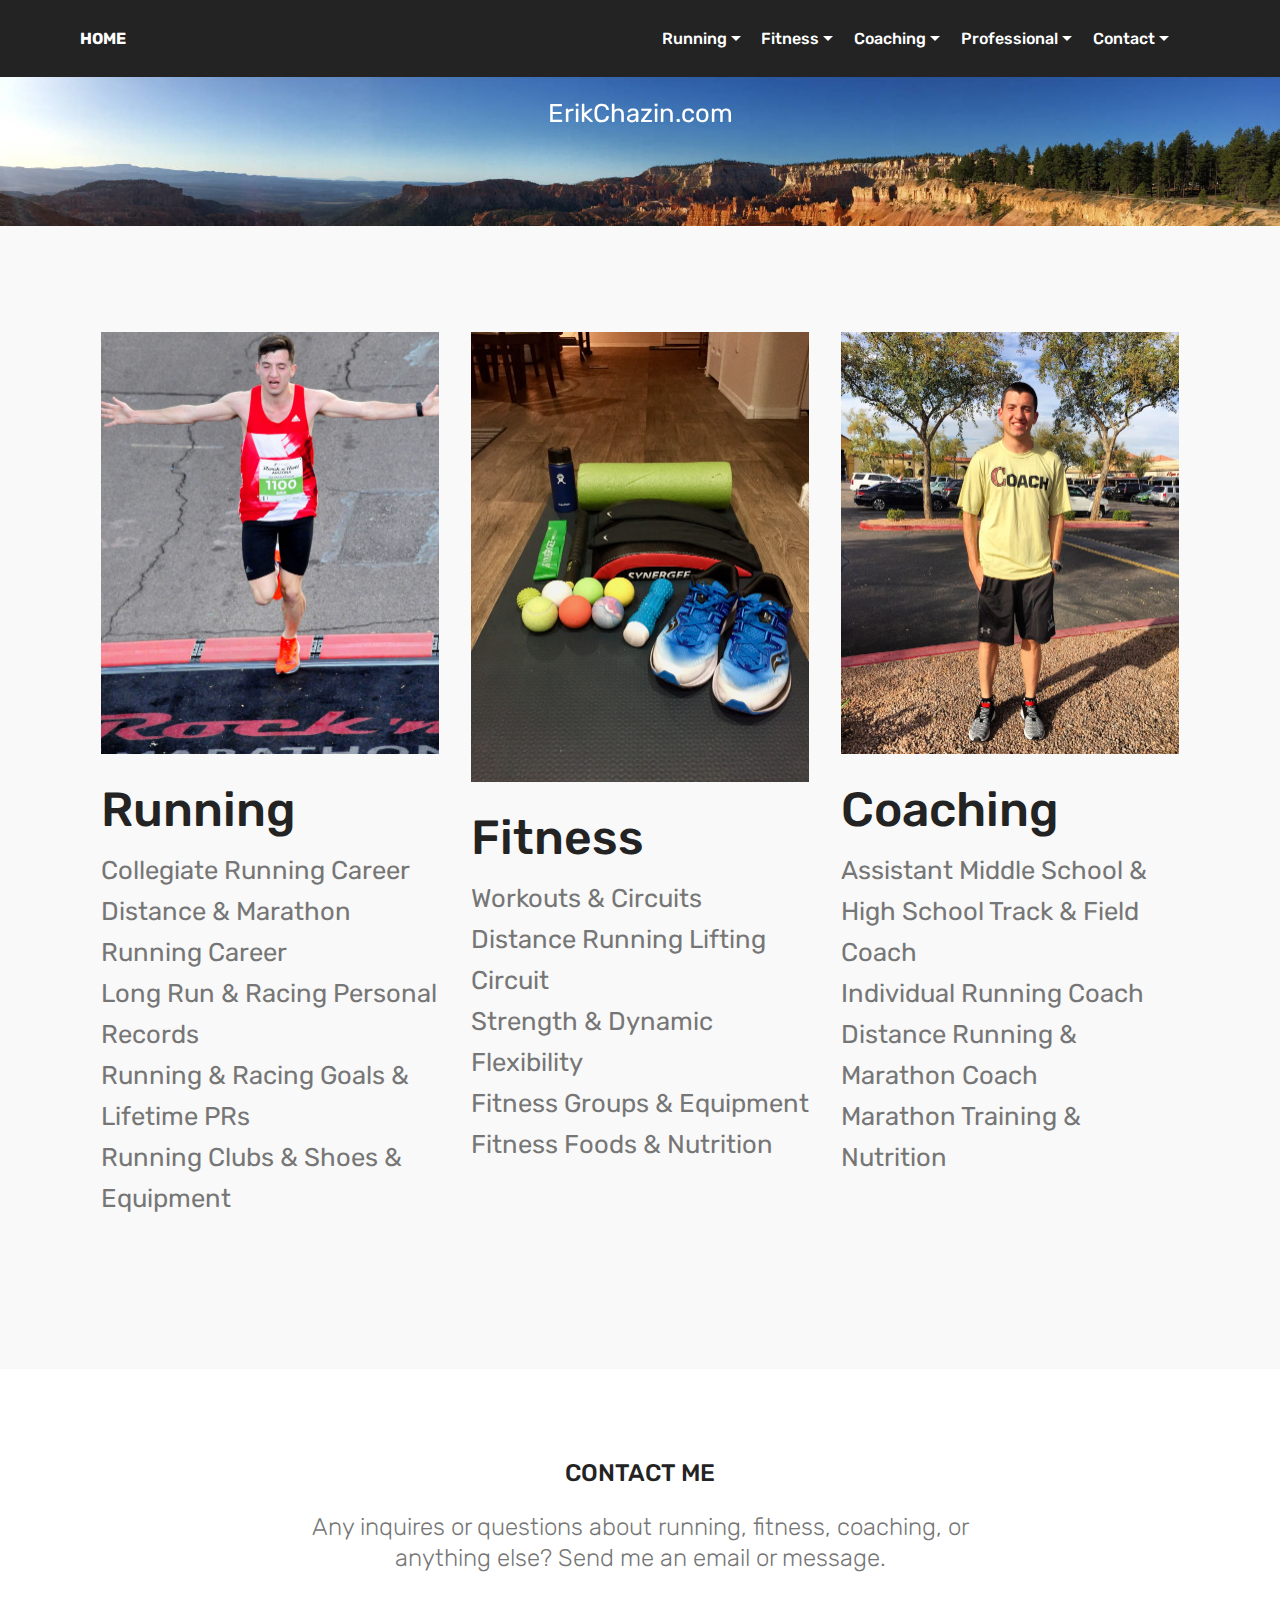
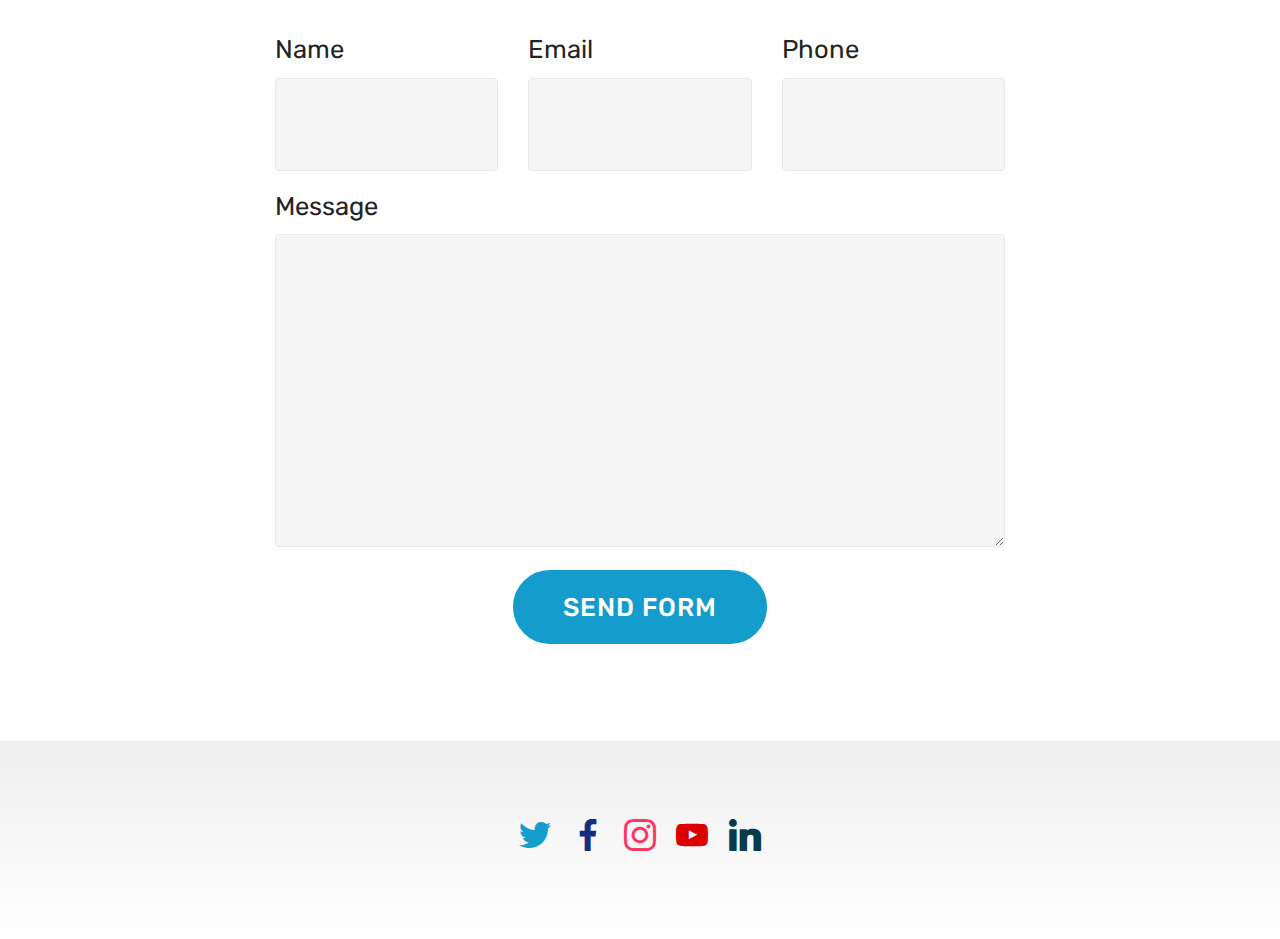
==== index.html @ b5697948 "create github pages" ====
<!DOCTYPE html>
<html >
<head>
  <!-- Site made with Mobirise Website Builder v4.7.6, https://mobirise.com -->
  <meta charset="UTF-8">
  <meta http-equiv="X-UA-Compatible" content="IE=edge">
  <meta name="generator" content="Mobirise v4.7.6, mobirise.com">
  <meta name="viewport" content="width=device-width, initial-scale=1, minimum-scale=1">
  <link rel="shortcut icon" href="assets/images/logo2.png" type="image/x-icon">
  <meta name="description" content="">
  <title>Home</title>
  <link rel="stylesheet" href="assets/web/assets/mobirise-icons/mobirise-icons.css">
  <link rel="stylesheet" href="assets/tether/tether.min.css">
  <link rel="stylesheet" href="assets/bootstrap/css/bootstrap.min.css">
  <link rel="stylesheet" href="assets/bootstrap/css/bootstrap-grid.min.css">
  <link rel="stylesheet" href="assets/bootstrap/css/bootstrap-reboot.min.css">
  <link rel="stylesheet" href="assets/dropdown/css/style.css">
  <link rel="stylesheet" href="assets/socicon/css/styles.css">
  <link rel="stylesheet" href="assets/theme/css/style.css">
  <link rel="stylesheet" href="assets/mobirise/css/mbr-additional.css" type="text/css">
  
  
  
</head>
<body>
  <section class="menu cid-qTnBKeLNRb" once="menu" id="menu1-0">

    

    <nav class="navbar navbar-expand beta-menu navbar-dropdown align-items-center navbar-fixed-top navbar-toggleable-sm">
        <button class="navbar-toggler navbar-toggler-right" type="button" data-toggle="collapse" data-target="#navbarSupportedContent" aria-controls="navbarSupportedContent" aria-expanded="false" aria-label="Toggle navigation">
            <div class="hamburger">
                <span></span>
                <span></span>
                <span></span>
                <span></span>
            </div>
        </button>
        <div class="menu-logo">
            <div class="navbar-brand">
                
                <span class="navbar-caption-wrap"><a class="navbar-caption text-white display-4" href="index.html">
                        HOME</a></span>
            </div>
        </div>
        <div class="collapse navbar-collapse" id="navbarSupportedContent">
            <ul class="navbar-nav nav-dropdown nav-right" data-app-modern-menu="true"><li class="nav-item dropdown"><a class="nav-link link dropdown-toggle text-white display-4" href="page1.html#tabs2-1i" aria-expanded="false" data-toggle="dropdown-submenu">
                        
                        Running</a><div class="dropdown-menu"><a class="dropdown-item text-white display-4" href="#top" aria-expanded="false">Running Reviews</a><a class="dropdown-item text-white display-4" href="page1.html#content11-1e" aria-expanded="false">Races &amp; Long Runs</a><a class="dropdown-item text-white display-4" href="page1.html" aria-expanded="false">Marathon Training</a><a class="dropdown-item text-white display-4" href="page1.html" aria-expanded="false">Personal Records</a></div></li><li class="nav-item dropdown">
                    <a class="nav-link link dropdown-toggle text-white display-4" href="page2.html#content11-v" data-toggle="dropdown-submenu" aria-expanded="false">
                        
                        Fitness</a><div class="dropdown-menu"><a class="dropdown-item text-white display-4" href="page2.html#content11-v" aria-expanded="false">Workouts &amp; Circuits</a><a class="dropdown-item text-white display-4" href="page2.html#content11-v">Distance Lifting Circuit</a><a class="dropdown-item text-white display-4" href="page2.html#content11-v" aria-expanded="false">Dynamic Flexibility</a><a class="dropdown-item text-white display-4" href="page2.html#content3-y" aria-expanded="false">Foods &amp; Equipment</a></div>
                </li><li class="nav-item dropdown"><a class="nav-link link dropdown-toggle text-white display-4" href="page3.html#info1-r" aria-expanded="false" data-toggle="dropdown-submenu">
                        
                        Coaching</a><div class="dropdown-menu"><a class="dropdown-item text-white display-4" href="page3.html#features9-t" aria-expanded="false">Team Coaching</a><a class="dropdown-item text-white display-4" href="page3.html#features9-t" aria-expanded="false">Individual Runners</a></div></li><li class="nav-item dropdown"><a class="nav-link link text-white dropdown-toggle display-4" href="#top" aria-expanded="false" data-toggle="dropdown-submenu">Professional</a><div class="dropdown-menu"><a class="text-white dropdown-item display-4" href="page5.html#content11-1r" aria-expanded="false">Jobs &amp; Experience</a><a class="text-white dropdown-item display-4" href="https://www.linkedin.com/in/erik-chazin-320a7a109/" aria-expanded="false">LinkedIn</a><a class="text-white dropdown-item display-4" href="page5.html#content11-1o" aria-expanded="false">Resume</a></div></li><li class="nav-item dropdown open"><a class="nav-link link dropdown-toggle text-white display-4" href="page4.html#form1-p" aria-expanded="true" data-toggle="dropdown-submenu">
                        
                        Contact</a><div class="dropdown-menu"><a class="text-white dropdown-item display-4" href="page4.html#form1-p" aria-expanded="false">Contact Me</a><a class="dropdown-item text-white display-4" href="mailto:erikchazin@gmail.com" aria-expanded="false">Email</a><a class="dropdown-item text-white display-4" href="http://www.facebook.com/erikchazin" aria-expanded="false">Facebook</a><a class="dropdown-item text-white display-4" href="http://www.twitter.com/erikchazin" aria-expanded="false">Twitter</a><a class="dropdown-item text-white display-4" href="http://www.instagram.com/erikchazin" aria-expanded="false">Instagram</a></div></li><li class="nav-item"><a class="nav-link link text-white display-4" href="https://mobirise.com" aria-expanded="false"></a></li></ul>
            
        </div>
    </nav>
</section>

<section class="engine"><a href="https://mobirise.me/n">free landing page templates</a></section><section class="mbr-section content5 cid-qTnUk326FD mbr-parallax-background" id="content5-n">

    

    

    <div class="container">
        <div class="media-container-row">
            <div class="title col-12 col-md-8">
                <h2 class="align-center mbr-bold mbr-white pb-3 mbr-fonts-style display-1"></h2>
                <h3 class="mbr-section-subtitle align-center mbr-light mbr-white pb-3 mbr-fonts-style display-5"></h3>
                <p class="mbr-text align-center mbr-white pb-3 mbr-fonts-style display-7">
                    ErikChazin.com</p>
                
            </div>
        </div>
    </div>
</section>

<section class="features2 cid-qTnP0Slswz" id="features2-i">

    

    
    
    <div class="container">
        <div class="media-container-row">
            <div class="card p-3 col-12 col-md-6 col-lg-4">
                <div class="card-wrapper">
                    <div class="card-img">
                        <a href="page1.html"><img src="assets/images/img-3279-2-676x845.jpg" alt="Mobirise" title=""></a>
                    </div>
                    <div class="card-box">
                        <h4 class="card-title pb-3 mbr-fonts-style display-2">
                            Running</h4>
                        <p class="mbr-text mbr-fonts-style display-7">Collegiate Running Career<br>Distance &amp; Marathon Running Career<br>Long Run &amp; Racing Personal Records<br>Running &amp; Racing Goals &amp; Lifetime PRs&nbsp;<br>Running Clubs &amp; Shoes &amp; Equipment<br></p>
                    </div>
                </div>
            </div>

            <div class="card p-3 col-12 col-md-6 col-lg-4">
                <div class="card-wrapper">
                    <div class="card-img">
                        <a href="page2.html"><img src="assets/images/img-1529-2-676x901.jpg" alt="Mobirise" title=""></a>
                    </div>
                    <div class="card-box ">
                        <h4 class="card-title pb-3 mbr-fonts-style display-2">
                            Fitness</h4>
                        <p class="mbr-text mbr-fonts-style display-7">Workouts &amp; Circuits<br>Distance Running Lifting Circuit<br>Strength &amp; Dynamic Flexibility<br>Fitness Groups &amp; Equipment<br>Fitness Foods &amp; Nutrition<br><br><br></p>
                    </div>
                </div>
            </div>

            <div class="card p-3 col-12 col-md-6 col-lg-4">
                <div class="card-wrapper">
                    <div class="card-img">
                        <a href="page3.html"><img src="assets/images/img-5011-676x845.jpg" alt="Mobirise" title=""></a>
                    </div>
                    <div class="card-box">
                        <h4 class="card-title pb-3 mbr-fonts-style display-2">
                            Coaching</h4>
                        <p class="mbr-text mbr-fonts-style display-7">Assistant Middle School &amp; High School Track &amp; Field Coach<br>Individual Running Coach <br>Distance Running &amp; Marathon Coach<br>Marathon Training &amp; Nutrition<br></p>
                    </div>
                </div>
            </div>

            
        </div>
    </div>
</section>

<section class="mbr-section form1 cid-qTnO2OBcsH" id="form1-g">

    

    
    <div class="container">
        <div class="row justify-content-center">
            <div class="title col-12 col-lg-8">
                <h2 class="mbr-section-title align-center pb-3 mbr-fonts-style display-5">
                    CONTACT ME</h2>
                <h3 class="mbr-section-subtitle align-center mbr-light pb-3 mbr-fonts-style display-5">Any inquires or questions about running, fitness, coaching, or anything else? Send me an email or message.</h3>
            </div>
        </div>
    </div>
    <div class="container">
        <div class="row justify-content-center">
            <div class="media-container-column col-lg-8" data-form-type="formoid">
                    <div data-form-alert="" hidden="">
                        Thanks for filling out the form!
                    </div>
            
                    <form class="mbr-form" action="https://mobirise.com/" method="post" data-form-title="Mobirise Form"><input type="hidden" name="email" data-form-email="true" value="B6cIHM/7x6cKzgyQO3B0i8NhkWzWy3mLbnx4VhN7Wez/lB5ko1Ym4h4rML8hGjLEkgTOkhbmMb5YjhfVVg9dUB6ZOR4KKMoD+lLqnLtPu1COqB9LZfwZiBRYg+gZaiFF" data-form-field="Email">
                        <div class="row row-sm-offset">
                            <div class="col-md-4 multi-horizontal" data-for="name">
                                <div class="form-group">
                                    <label class="form-control-label mbr-fonts-style display-7" for="name-form1-g">Name</label>
                                    <input type="text" class="form-control" name="name" data-form-field="Name" required="" id="name-form1-g">
                                </div>
                            </div>
                            <div class="col-md-4 multi-horizontal" data-for="email">
                                <div class="form-group">
                                    <label class="form-control-label mbr-fonts-style display-7" for="email-form1-g">Email</label>
                                    <input type="email" class="form-control" name="email" data-form-field="Email" required="" id="email-form1-g">
                                </div>
                            </div>
                            <div class="col-md-4 multi-horizontal" data-for="phone">
                                <div class="form-group">
                                    <label class="form-control-label mbr-fonts-style display-7" for="phone-form1-g">Phone</label>
                                    <input type="tel" class="form-control" name="phone" data-form-field="Phone" id="phone-form1-g">
                                </div>
                            </div>
                        </div>
                        <div class="form-group" data-for="message">
                            <label class="form-control-label mbr-fonts-style display-7" for="message-form1-g">Message</label>
                            <textarea type="text" class="form-control" name="message" rows="7" data-form-field="Message" id="message-form1-g"></textarea>
                        </div>
            
                        <span class="input-group-btn"><button href="" type="submit" class="btn btn-primary btn-form display-7">SEND FORM</button></span>
                    </form>
            </div>
        </div>
    </div>
</section>

<section class="cid-qTnC94UMNn" id="social-buttons2-4">

    

    

    <div class="container">
        <div class="media-container-row">
            <div class="col-md-8 align-center">
                
                <div class="social-list pl-0 mb-0">
                    <a href="https://twitter.com/erikchazin" target="_blank">
                        <span class="px-2 mbr-iconfont mbr-iconfont-social socicon-twitter socicon" style="color: rgb(20, 157, 204);"></span>
                    </a>
                    <a href="https://www.facebook.com/erikchazin" target="_blank">
                        <span class="px-2 mbr-iconfont mbr-iconfont-social socicon-facebook socicon" style="color: rgb(21, 45, 129);"></span>
                    </a>
                    <a href="https://instagram.com/erikchazin" target="_blank">
                        <span class="px-2 mbr-iconfont mbr-iconfont-social socicon-instagram socicon"></span>
                    </a>
                    <a href="https://www.youtube.com/user/erikchazin/featured?view_as=subscriber" target="_blank">
                        <span class="px-2 mbr-iconfont mbr-iconfont-social socicon-youtube socicon" style="color: rgb(220, 0, 0);"></span>
                    </a>
                    <a href="https://www.linkedin.com/in/erik-chazin-320a7a109/" target="_blank">
                        <span class="px-2 mbr-iconfont mbr-iconfont-social socicon-linkedin socicon" style="color: rgb(7, 59, 76);"></span>
                    </a>
                    <a href="https://www.behance.net/Mobirise" target="_blank">
                        
                    </a>
                </div>
            </div>
        </div>
    </div>
</section>


  <script src="assets/web/assets/jquery/jquery.min.js"></script>
  <script src="assets/popper/popper.min.js"></script>
  <script src="assets/tether/tether.min.js"></script>
  <script src="assets/bootstrap/js/bootstrap.min.js"></script>
  <script src="assets/smoothscroll/smooth-scroll.js"></script>
  <script src="assets/parallax/jarallax.min.js"></script>
  <script src="assets/dropdown/js/script.min.js"></script>
  <script src="assets/touchswipe/jquery.touch-swipe.min.js"></script>
  <script src="assets/sociallikes/social-likes.js"></script>
  <script src="assets/theme/js/script.js"></script>
  <script src="assets/formoid/formoid.min.js"></script>
  
  
</body>
</html>
---- assets/web/assets/mobirise-icons/mobirise-icons.css ----
@font-face {
  font-family: 'MobiriseIcons';
  src:  url('mobirise-icons.eot?spat4u');
  src:  url('mobirise-icons.eot?spat4u#iefix') format('embedded-opentype'),
    url('mobirise-icons.ttf?spat4u') format('truetype'),
    url('mobirise-icons.woff?spat4u') format('woff'),
    url('mobirise-icons.svg?spat4u#MobiriseIcons') format('svg');
  font-weight: normal;
  font-style: normal;
}

[class^="mbri-"], [class*=" mbri-"] {
  /* use !important to prevent issues with browser extensions that change fonts */
  font-family: MobiriseIcons !important;
  speak: none;
  font-style: normal;
  font-weight: normal;
  font-variant: normal;
  text-transform: none;
  line-height: 1;

  /* Better Font Rendering =========== */
  -webkit-font-smoothing: antialiased;
  -moz-osx-font-smoothing: grayscale;
}

.mbri-add-submenu:before {
  content: "\e900";
}
.mbri-alert:before {
  content: "\e901";
}
.mbri-align-center:before {
  content: "\e902";
}
.mbri-align-justify:before {
  content: "\e903";
}
.mbri-align-left:before {
  content: "\e904";
}
.mbri-align-right:before {
  content: "\e905";
}
.mbri-android:before {
  content: "\e906";
}
.mbri-apple:before {
  content: "\e907";
}
.mbri-arrow-down:before {
  content: "\e908";
}
.mbri-arrow-next:before {
  content: "\e909";
}
.mbri-arrow-prev:before {
  content: "\e90a";
}
.mbri-arrow-up:before {
  content: "\e90b";
}
.mbri-bold:before {
  content: "\e90c";
}
.mbri-bookmark:before {
  content: "\e90d";
}
.mbri-bootstrap:before {
  content: "\e90e";
}
.mbri-briefcase:before {
  content: "\e90f";
}
.mbri-browse:before {
  content: "\e910";
}
.mbri-bulleted-list:before {
  content: "\e911";
}
.mbri-calendar:before {
  content: "\e912";
}
.mbri-camera:before {
  content: "\e913";
}
.mbri-cart-add:before {
  content: "\e914";
}
.mbri-cart-full:before {
  content: "\e915";
}
.mbri-cash:before {
  content: "\e916";
}
.mbri-change-style:before {
  content: "\e917";
}
.mbri-chat:before {
  content: "\e918";
}
.mbri-clock:before {
  content: "\e919";
}
.mbri-close:before {
  content: "\e91a";
}
.mbri-cloud:before {
  content: "\e91b";
}
.mbri-code:before {
  content: "\e91c";
}
.mbri-contact-form:before {
  content: "\e91d";
}
.mbri-credit-card:before {
  content: "\e91e";
}
.mbri-cursor-click:before {
  content: "\e91f";
}
.mbri-cust-feedback:before {
  content: "\e920";
}
.mbri-database:before {
  content: "\e921";
}
.mbri-delivery:before {
  content: "\e922";
}
.mbri-desktop:before {
  content: "\e923";
}
.mbri-devices:before {
  content: "\e924";
}
.mbri-down:before {
  content: "\e925";
}
.mbri-download:before {
  content: "\e989";
}
.mbri-drag-n-drop:before {
  content: "\e927";
}
.mbri-drag-n-drop2:before {
  content: "\e928";
}
.mbri-edit:before {
  content: "\e929";
}
.mbri-edit2:before {
  content: "\e92a";
}
.mbri-error:before {
  content: "\e92b";
}
.mbri-extension:before {
  content: "\e92c";
}
.mbri-features:before {
  content: "\e92d";
}
.mbri-file:before {
  content: "\e92e";
}
.mbri-flag:before {
  content: "\e92f";
}
.mbri-folder:before {
  content: "\e930";
}
.mbri-gift:before {
  content: "\e931";
}
.mbri-github:before {
  content: "\e932";
}
.mbri-globe:before {
  content: "\e933";
}
.mbri-globe-2:before {
  content: "\e934";
}
.mbri-growing-chart:before {
  content: "\e935";
}
.mbri-hearth:before {
  content: "\e936";
}
.mbri-help:before {
  content: "\e937";
}
.mbri-home:before {
  content: "\e938";
}
.mbri-hot-cup:before {
  content: "\e939";
}
.mbri-idea:before {
  content: "\e93a";
}
.mbri-image-gallery:before {
  content: "\e93b";
}
.mbri-image-slider:before {
  content: "\e93c";
}
.mbri-info:before {
  content: "\e93d";
}
.mbri-italic:before {
  content: "\e93e";
}
.mbri-key:before {
  content: "\e93f";
}
.mbri-laptop:before {
  content: "\e940";
}
.mbri-layers:before {
  content: "\e941";
}
.mbri-left-right:before {
  content: "\e942";
}
.mbri-left:before {
  content: "\e943";
}
.mbri-letter:before {
  content: "\e944";
}
.mbri-like:before {
  content: "\e945";
}
.mbri-link:before {
  content: "\e946";
}
.mbri-lock:before {
  content: "\e947";
}
.mbri-login:before {
  content: "\e948";
}
.mbri-logout:before {
  content: "\e949";
}
.mbri-magic-stick:before {
  content: "\e94a";
}
.mbri-map-pin:before {
  content: "\e94b";
}
.mbri-menu:before {
  content: "\e94c";
}
.mbri-mobile:before {
  content: "\e94d";
}
.mbri-mobile2:before {
  content: "\e94e";
}
.mbri-mobirise:before {
  content: "\e94f";
}
.mbri-more-horizontal:before {
  content: "\e950";
}
.mbri-more-vertical:before {
  content: "\e951";
}
.mbri-music:before {
  content: "\e952";
}
.mbri-new-file:before {
  content: "\e953";
}
.mbri-numbered-list:before {
  content: "\e954";
}
.mbri-opened-folder:before {
  content: "\e955";
}
.mbri-pages:before {
  content: "\e956";
}
.mbri-paper-plane:before {
  content: "\e957";
}
.mbri-paperclip:before {
  content: "\e958";
}
.mbri-photo:before {
  content: "\e959";
}
.mbri-photos:before {
  content: "\e95a";
}
.mbri-pin:before {
  content: "\e95b";
}
.mbri-play:before {
  content: "\e95c";
}
.mbri-plus:before {
  content: "\e95d";
}
.mbri-preview:before {
  content: "\e95e";
}
.mbri-print:before {
  content: "\e95f";
}
.mbri-protect:before {
  content: "\e960";
}
.mbri-question:before {
  content: "\e961";
}
.mbri-quote-left:before {
  content: "\e962";
}
.mbri-quote-right:before {
  content: "\e963";
}
.mbri-refresh:before {
  content: "\e964";
}
.mbri-responsive:before {
  content: "\e965";
}
.mbri-right:before {
  content: "\e966";
}
.mbri-rocket:before {
  content: "\e967";
}
.mbri-sad-face:before {
  content: "\e968";
}
.mbri-sale:before {
  content: "\e969";
}
.mbri-save:before {
  content: "\e96a";
}
.mbri-search:before {
  content: "\e96b";
}
.mbri-setting:before {
  content: "\e96c";
}
.mbri-setting2:before {
  content: "\e96d";
}
.mbri-setting3:before {
  content: "\e96e";
}
.mbri-share:before {
  content: "\e96f";
}
.mbri-shopping-bag:before {
  content: "\e970";
}
.mbri-shopping-basket:before {
  content: "\e971";
}
.mbri-shopping-cart:before {
  content: "\e972";
}
.mbri-sites:before {
  content: "\e973";
}
.mbri-smile-face:before {
  content: "\e974";
}
.mbri-speed:before {
  content: "\e975";
}
.mbri-star:before {
  content: "\e976";
}
.mbri-success:before {
  content: "\e977";
}
.mbri-sun:before {
  content: "\e978";
}
.mbri-sun2:before {
  content: "\e979";
}
.mbri-tablet:before {
  content: "\e97a";
}
.mbri-tablet-vertical:before {
  content: "\e97b";
}
.mbri-target:before {
  content: "\e97c";
}
.mbri-timer:before {
  content: "\e97d";
}
.mbri-to-ftp:before {
  content: "\e97e";
}
.mbri-to-local-drive:before {
  content: "\e97f";
}
.mbri-touch-swipe:before {
  content: "\e980";
}
.mbri-touch:before {
  content: "\e981";
}
.mbri-trash:before {
  content: "\e982";
}
.mbri-underline:before {
  content: "\e983";
}
.mbri-unlink:before {
  content: "\e984";
}
.mbri-unlock:before {
  content: "\e985";
}
.mbri-up-down:before {
  content: "\e986";
}
.mbri-up:before {
  content: "\e987";
}
.mbri-update:before {
  content: "\e988";
}
.mbri-upload:before {
 content: "\e926"; 
}
.mbri-user:before {
  content: "\e98a";
}
.mbri-user2:before {
  content: "\e98b";
}
.mbri-users:before {
  content: "\e98c";
}
.mbri-video:before {
  content: "\e98d";
}
.mbri-video-play:before {
  content: "\e98e";
}
.mbri-watch:before {
  content: "\e98f";
}
.mbri-website-theme:before {
  content: "\e990";
}
.mbri-wifi:before {
  content: "\e991";
}
.mbri-windows:before {
  content: "\e992";
}
.mbri-zoom-out:before {
  content: "\e993";
}
.mbri-redo:before {
  content: "\e994";
}
.mbri-undo:before {
  content: "\e995";
}
---- assets/dropdown/css/style.css ----
.navbar-dropdown {
  left: 0;
  padding: 0;
  position: absolute;
  right: 0;
  top: 0;
  transition: all 0.45s ease;
  z-index: 1030;
  background: #282828; }
  .navbar-dropdown .navbar-logo {
    margin-right: 0.8rem;
    transition: margin 0.3s ease-in-out;
    vertical-align: middle; }
    .navbar-dropdown .navbar-logo img {
      height: 3.125rem;
      transition: all 0.3s ease-in-out; }
    .navbar-dropdown .navbar-logo.mbr-iconfont {
      font-size: 3.125rem;
      line-height: 3.125rem; }
  .navbar-dropdown .navbar-caption {
    font-weight: 700;
    white-space: normal;
    vertical-align: -4px;
    line-height: 3.125rem !important; }
    .navbar-dropdown .navbar-caption, .navbar-dropdown .navbar-caption:hover {
      color: inherit;
      text-decoration: none; }
  .navbar-dropdown .mbr-iconfont + .navbar-caption {
    vertical-align: -1px; }
  .navbar-dropdown.navbar-fixed-top {
    position: fixed; }
  .navbar-dropdown .navbar-brand span {
    vertical-align: -4px; }
  .navbar-dropdown.bg-color.transparent {
    background: none; }
  .navbar-dropdown.navbar-short .navbar-brand {
    padding: 0.625rem 0; }
    .navbar-dropdown.navbar-short .navbar-brand span {
      vertical-align: -1px; }
  .navbar-dropdown.navbar-short .navbar-caption {
    line-height: 2.375rem !important;
    vertical-align: -2px; }
  .navbar-dropdown.navbar-short .navbar-logo {
    margin-right: 0.5rem; }
    .navbar-dropdown.navbar-short .navbar-logo img {
      height: 2.375rem; }
    .navbar-dropdown.navbar-short .navbar-logo.mbr-iconfont {
      font-size: 2.375rem;
      line-height: 2.375rem; }
  .navbar-dropdown.navbar-short .mbr-table-cell {
    height: 3.625rem; }
  .navbar-dropdown .navbar-close {
    left: 0.6875rem;
    position: fixed;
    top: 0.75rem;
    z-index: 1000; }
  .navbar-dropdown .hamburger-icon {
    content: "";
    display: inline-block;
    vertical-align: middle;
    width: 16px;
    -webkit-box-shadow: 0 -6px 0 1px #282828,0 0 0 1px #282828,0 6px 0 1px #282828;
    -moz-box-shadow: 0 -6px 0 1px #282828,0 0 0 1px #282828,0 6px 0 1px #282828;
    box-shadow: 0 -6px 0 1px #282828,0 0 0 1px #282828,0 6px 0 1px #282828; }

.dropdown-menu .dropdown-toggle[data-toggle="dropdown-submenu"]::after {
  border-bottom: 0.35em solid transparent;
  border-left: 0.35em solid;
  border-right: 0;
  border-top: 0.35em solid transparent;
  margin-left: 0.3rem; }

.dropdown-menu .dropdown-item:focus {
  outline: 0; }

.nav-dropdown {
  font-size: 0.75rem;
  font-weight: 500;
  height: auto !important; }
  .nav-dropdown .nav-btn {
    padding-left: 1rem; }
  .nav-dropdown .link {
    margin: .667em 1.667em;
    font-weight: 500;
    padding: 0;
    transition: color .2s ease-in-out; }
    .nav-dropdown .link.dropdown-toggle {
      margin-right: 2.583em; }
      .nav-dropdown .link.dropdown-toggle::after {
        margin-left: .25rem;
        border-top: 0.35em solid;
        border-right: 0.35em solid transparent;
        border-left: 0.35em solid transparent;
        border-bottom: 0; }
      .nav-dropdown .link.dropdown-toggle[aria-expanded="true"] {
        margin: 0;
        padding: 0.667em 3.263em  0.667em 1.667em; }
  .nav-dropdown .link::after,
  .nav-dropdown .dropdown-item::after {
    color: inherit; }
  .nav-dropdown .btn {
    font-size: 0.75rem;
    font-weight: 700;
    letter-spacing: 0;
    margin-bottom: 0;
    padding-left: 1.25rem;
    padding-right: 1.25rem; }
  .nav-dropdown .dropdown-menu {
    border-radius: 0;
    border: 0;
    left: 0;
    margin: 0;
    padding-bottom: 1.25rem;
    padding-top: 1.25rem;
    position: relative; }
  .nav-dropdown .dropdown-submenu {
    margin-left: 0.125rem;
    top: 0; }
  .nav-dropdown .dropdown-item {
    font-weight: 500;
    line-height: 2;
    padding: 0.3846em 4.615em 0.3846em 1.5385em;
    position: relative;
    transition: color .2s ease-in-out, background-color .2s ease-in-out; }
    .nav-dropdown .dropdown-item::after {
      margin-top: -0.3077em;
      position: absolute;
      right: 1.1538em;
      top: 50%; }
    .nav-dropdown .dropdown-item:focus, .nav-dropdown .dropdown-item:hover {
      background: none; }

@media (max-width: 767px) {
  .nav-dropdown.navbar-toggleable-sm {
    bottom: 0;
    display: none;
    left: 0;
    overflow-x: hidden;
    position: fixed;
    top: 0;
    transform: translateX(-100%);
    -ms-transform: translateX(-100%);
    -webkit-transform: translateX(-100%);
    width: 18.75rem;
    z-index: 999; } }
.nav-dropdown.navbar-toggleable-xl {
  bottom: 0;
  display: none;
  left: 0;
  overflow-x: hidden;
  position: fixed;
  top: 0;
  transform: translateX(-100%);
  -ms-transform: translateX(-100%);
  -webkit-transform: translateX(-100%);
  width: 18.75rem;
  z-index: 999; }

.nav-dropdown-sm {
  display: block !important;
  overflow-x: hidden;
  overflow: auto;
  padding-top: 3.875rem; }
  .nav-dropdown-sm::after {
    content: "";
    display: block;
    height: 3rem;
    width: 100%; }
  .nav-dropdown-sm.collapse.in ~ .navbar-close {
    display: block !important; }
  .nav-dropdown-sm.collapsing, .nav-dropdown-sm.collapse.in {
    transform: translateX(0);
    -ms-transform: translateX(0);
    -webkit-transform: translateX(0);
    transition: all 0.25s ease-out;
    -webkit-transition: all 0.25s ease-out;
    background: #282828; }
  .nav-dropdown-sm.collapsing[aria-expanded="false"] {
    transform: translateX(-100%);
    -ms-transform: translateX(-100%);
    -webkit-transform: translateX(-100%); }
  .nav-dropdown-sm .nav-item {
    display: block;
    margin-left: 0 !important;
    padding-left: 0; }
  .nav-dropdown-sm .link,
  .nav-dropdown-sm .dropdown-item {
    border-top: 1px dotted rgba(255, 255, 255, 0.1);
    font-size: 0.8125rem;
    line-height: 1.6;
    margin: 0 !important;
    padding: 0.875rem 2.4rem 0.875rem 1.5625rem !important;
    position: relative;
    white-space: normal; }
    .nav-dropdown-sm .link:focus, .nav-dropdown-sm .link:hover,
    .nav-dropdown-sm .dropdown-item:focus,
    .nav-dropdown-sm .dropdown-item:hover {
      background: rgba(0, 0, 0, 0.2) !important;
      color: #c0a375; }
  .nav-dropdown-sm .nav-btn {
    position: relative;
    padding: 1.5625rem 1.5625rem 0 1.5625rem; }
    .nav-dropdown-sm .nav-btn::before {
      border-top: 1px dotted rgba(255, 255, 255, 0.1);
      content: "";
      left: 0;
      position: absolute;
      top: 0;
      width: 100%; }
    .nav-dropdown-sm .nav-btn + .nav-btn {
      padding-top: 0.625rem; }
      .nav-dropdown-sm .nav-btn + .nav-btn::before {
        display: none; }
  .nav-dropdown-sm .btn {
    padding: 0.625rem 0; }
  .nav-dropdown-sm .dropdown-toggle[data-toggle="dropdown-submenu"]::after {
    margin-left: .25rem;
    border-top: 0.35em solid;
    border-right: 0.35em solid transparent;
    border-left: 0.35em solid transparent;
    border-bottom: 0; }
  .nav-dropdown-sm .dropdown-toggle[data-toggle="dropdown-submenu"][aria-expanded="true"]::after {
    border-top: 0;
    border-right: 0.35em solid transparent;
    border-left: 0.35em solid transparent;
    border-bottom: 0.35em solid; }
  .nav-dropdown-sm .dropdown-menu {
    margin: 0;
    padding: 0;
    position: relative;
    top: 0;
    left: 0;
    width: 100%;
    border: 0;
    float: none;
    border-radius: 0;
    background: none; }
  .nav-dropdown-sm .dropdown-submenu {
    left: 100%;
    margin-left: 0.125rem;
    margin-top: -1.25rem;
    top: 0; }

.navbar-toggleable-sm .nav-dropdown .dropdown-menu {
  position: absolute; }

.navbar-toggleable-sm .nav-dropdown .dropdown-submenu {
  left: 100%;
  margin-left: 0.125rem;
  margin-top: -1.25rem;
  top: 0; }

.navbar-toggleable-sm.opened .nav-dropdown .dropdown-menu {
  position: relative; }

.navbar-toggleable-sm.opened .nav-dropdown .dropdown-submenu {
  left: 0;
  margin-left: 00rem;
  margin-top: 0rem;
  top: 0; }

.is-builder .nav-dropdown.collapsing {
  transition: none !important; }

/*# sourceMappingURL=style.css.map */
---- assets/socicon/css/styles.css ----
@charset "UTF-8";

@font-face {
  font-family: "socicon";
  src:url("../fonts/socicon.eot");
  src:url("../fonts/socicon.eot?#iefix") format("embedded-opentype"),
    url("../fonts/socicon.woff") format("woff"),
    url("../fonts/socicon.ttf") format("truetype"),
    url("../fonts/socicon.svg#socicon") format("svg");
  font-weight: normal;
  font-style: normal;

}

[data-icon]:before {
  font-family: "socicon" !important;
  content: attr(data-icon);
  font-style: normal !important;
  font-weight: normal !important;
  font-variant: normal !important;
  text-transform: none !important;
  speak: none;
  line-height: 1;
  -webkit-font-smoothing: antialiased;
  -moz-osx-font-smoothing: grayscale;
}

[class^="socicon-"]:before,
[class*=" socicon-"]:before {
  font-family: "socicon" !important;
  font-style: normal !important;
  font-weight: normal !important;
  font-variant: normal !important;
  text-transform: none !important;
  speak: none;
  line-height: 1;
  -webkit-font-smoothing: antialiased;
  -moz-osx-font-smoothing: grayscale;
}

.socicon-modelmayhem:before {
  content: "\e000";
}
.socicon-mixcloud:before {
  content: "\e001";
}
.socicon-drupal:before {
  content: "\e002";
}
.socicon-swarm:before {
  content: "\e003";
}
.socicon-istock:before {
  content: "\e004";
}
.socicon-yammer:before {
  content: "\e005";
}
.socicon-ello:before {
  content: "\e006";
}
.socicon-stackoverflow:before {
  content: "\e007";
}
.socicon-persona:before {
  content: "\e008";
}
.socicon-triplej:before {
  content: "\e009";
}
.socicon-houzz:before {
  content: "\e00a";
}
.socicon-rss:before {
  content: "\e00b";
}
.socicon-paypal:before {
  content: "\e00c";
}
.socicon-odnoklassniki:before {
  content: "\e00d";
}
.socicon-airbnb:before {
  content: "\e00e";
}
.socicon-periscope:before {
  content: "\e00f";
}
.socicon-outlook:before {
  content: "\e010";
}
.socicon-coderwall:before {
  content: "\e011";
}
.socicon-tripadvisor:before {
  content: "\e012";
}
.socicon-appnet:before {
  content: "\e013";
}
.socicon-goodreads:before {
  content: "\e014";
}
.socicon-tripit:before {
  content: "\e015";
}
.socicon-lanyrd:before {
  content: "\e016";
}
.socicon-slideshare:before {
  content: "\e017";
}
.socicon-buffer:before {
  content: "\e018";
}
.socicon-disqus:before {
  content: "\e019";
}
.socicon-vkontakte:before {
  content: "\e01a";
}
.socicon-whatsapp:before {
  content: "\e01b";
}
.socicon-patreon:before {
  content: "\e01c";
}
.socicon-storehouse:before {
  content: "\e01d";
}
.socicon-pocket:before {
  content: "\e01e";
}
.socicon-mail:before {
  content: "\e01f";
}
.socicon-blogger:before {
  content: "\e020";
}
.socicon-technorati:before {
  content: "\e021";
}
.socicon-reddit:before {
  content: "\e022";
}
.socicon-dribbble:before {
  content: "\e023";
}
.socicon-stumbleupon:before {
  content: "\e024";
}
.socicon-digg:before {
  content: "\e025";
}
.socicon-envato:before {
  content: "\e026";
}
.socicon-behance:before {
  content: "\e027";
}
.socicon-delicious:before {
  content: "\e028";
}
.socicon-deviantart:before {
  content: "\e029";
}
.socicon-forrst:before {
  content: "\e02a";
}
.socicon-play:before {
  content: "\e02b";
}
.socicon-zerply:before {
  content: "\e02c";
}
.socicon-wikipedia:before {
  content: "\e02d";
}
.socicon-apple:before {
  content: "\e02e";
}
.socicon-flattr:before {
  content: "\e02f";
}
.socicon-github:before {
  content: "\e030";
}
.socicon-renren:before {
  content: "\e031";
}
.socicon-friendfeed:before {
  content: "\e032";
}
.socicon-newsvine:before {
  content: "\e033";
}
.socicon-identica:before {
  content: "\e034";
}
.socicon-bebo:before {
  content: "\e035";
}
.socicon-zynga:before {
  content: "\e036";
}
.socicon-steam:before {
  content: "\e037";
}
.socicon-xbox:before {
  content: "\e038";
}
.socicon-windows:before {
  content: "\e039";
}
.socicon-qq:before {
  content: "\e03a";
}
.socicon-douban:before {
  content: "\e03b";
}
.socicon-meetup:before {
  content: "\e03c";
}
.socicon-playstation:before {
  content: "\e03d";
}
.socicon-android:before {
  content: "\e03e";
}
.socicon-snapchat:before {
  content: "\e03f";
}
.socicon-twitter:before {
  content: "\e040";
}
.socicon-facebook:before {
  content: "\e041";
}
.socicon-googleplus:before {
  content: "\e042";
}
.socicon-pinterest:before {
  content: "\e043";
}
.socicon-foursquare:before {
  content: "\e044";
}
.socicon-yahoo:before {
  content: "\e045";
}
.socicon-skype:before {
  content: "\e046";
}
.socicon-yelp:before {
  content: "\e047";
}
.socicon-feedburner:before {
  content: "\e048";
}
.socicon-linkedin:before {
  content: "\e049";
}
.socicon-viadeo:before {
  content: "\e04a";
}
.socicon-xing:before {
  content: "\e04b";
}
.socicon-myspace:before {
  content: "\e04c";
}
.socicon-soundcloud:before {
  content: "\e04d";
}
.socicon-spotify:before {
  content: "\e04e";
}
.socicon-grooveshark:before {
  content: "\e04f";
}
.socicon-lastfm:before {
  content: "\e050";
}
.socicon-youtube:before {
  content: "\e051";
}
.socicon-vimeo:before {
  content: "\e052";
}
.socicon-dailymotion:before {
  content: "\e053";
}
.socicon-vine:before {
  content: "\e054";
}
.socicon-flickr:before {
  content: "\e055";
}
.socicon-500px:before {
  content: "\e056";
}
.socicon-wordpress:before {
  content: "\e058";
}
.socicon-tumblr:before {
  content: "\e059";
}
.socicon-twitch:before {
  content: "\e05a";
}
.socicon-8tracks:before {
  content: "\e05b";
}
.socicon-amazon:before {
  content: "\e05c";
}
.socicon-icq:before {
  content: "\e05d";
}
.socicon-smugmug:before {
  content: "\e05e";
}
.socicon-ravelry:before {
  content: "\e05f";
}
.socicon-weibo:before {
  content: "\e060";
}
.socicon-baidu:before {
  content: "\e061";
}
.socicon-angellist:before {
  content: "\e062";
}
.socicon-ebay:before {
  content: "\e063";
}
.socicon-imdb:before {
  content: "\e064";
}
.socicon-stayfriends:before {
  content: "\e065";
}
.socicon-residentadvisor:before {
  content: "\e066";
}
.socicon-google:before {
  content: "\e067";
}
.socicon-yandex:before {
  content: "\e068";
}
.socicon-sharethis:before {
  content: "\e069";
}
.socicon-bandcamp:before {
  content: "\e06a";
}
.socicon-itunes:before {
  content: "\e06b";
}
.socicon-deezer:before {
  content: "\e06c";
}
.socicon-telegram:before {
  content: "\e06e";
}
.socicon-openid:before {
  content: "\e06f";
}
.socicon-amplement:before {
  content: "\e070";
}
.socicon-viber:before {
  content: "\e071";
}
.socicon-zomato:before {
  content: "\e072";
}
.socicon-draugiem:before {
  content: "\e074";
}
.socicon-endomodo:before {
  content: "\e075";
}
.socicon-filmweb:before {
  content: "\e076";
}
.socicon-stackexchange:before {
  content: "\e077";
}
.socicon-wykop:before {
  content: "\e078";
}
.socicon-teamspeak:before {
  content: "\e079";
}
.socicon-teamviewer:before {
  content: "\e07a";
}
.socicon-ventrilo:before {
  content: "\e07b";
}
.socicon-younow:before {
  content: "\e07c";
}
.socicon-raidcall:before {
  content: "\e07d";
}
.socicon-mumble:before {
  content: "\e07e";
}
.socicon-medium:before {
  content: "\e06d";
}
.socicon-bebee:before {
  content: "\e07f";
}
.socicon-hitbox:before {
  content: "\e080";
}
.socicon-reverbnation:before {
  content: "\e081";
}
.socicon-formulr:before {
  content: "\e082";
}
.socicon-instagram:before {
  content: "\e057";
}
.socicon-battlenet:before {
  content: "\e083";
}
.socicon-chrome:before {
  content: "\e084";
}
.socicon-discord:before {
  content: "\e086";
}
.socicon-issuu:before {
  content: "\e087";
}
.socicon-macos:before {
  content: "\e088";
}
.socicon-firefox:before {
  content: "\e089";
}
.socicon-opera:before {
  content: "\e08d";
}
.socicon-keybase:before {
  content: "\e090";
}
.socicon-alliance:before {
  content: "\e091";
}
.socicon-livejournal:before {
  content: "\e092";
}
.socicon-googlephotos:before {
  content: "\e093";
}
.socicon-horde:before {
  content: "\e094";
}
.socicon-etsy:before {
  content: "\e095";
}
.socicon-zapier:before {
  content: "\e096";
}
.socicon-google-scholar:before {
  content: "\e097";
}
.socicon-researchgate:before {
  content: "\e098";
}
.socicon-wechat:before {
  content: "\e099";
}
.socicon-strava:before {
  content: "\e09a";
}
.socicon-line:before {
  content: "\e09b";
}
.socicon-lyft:before {
  content: "\e09c";
}
.socicon-uber:before {
  content: "\e09d";
}
.socicon-songkick:before {
  content: "\e09e";
}
.socicon-viewbug:before {
  content: "\e09f";
}
.socicon-googlegroups:before {
  content: "\e0a0";
}
.socicon-quora:before {
  content: "\e073";
}
.socicon-diablo:before {
  content: "\e085";
}
.socicon-blizzard:before {
  content: "\e0a1";
}
.socicon-hearthstone:before {
  content: "\e08b";
}
.socicon-heroes:before {
  content: "\e08a";
}
.socicon-overwatch:before {
  content: "\e08c";
}
.socicon-warcraft:before {
  content: "\e08e";
}
.socicon-starcraft:before {
  content: "\e08f";
}
.socicon-beam:before {
  content: "\e0a2";
}
.socicon-curse:before {
  content: "\e0a3";
}
.socicon-player:before {
  content: "\e0a4";
}
.socicon-streamjar:before {
  content: "\e0a5";
}
.socicon-nintendo:before {
  content: "\e0a6";
}
.socicon-hellocoton:before {
  content: "\e0a7";
}
---- assets/theme/css/style.css ----
/*!
 * Mobirise v4 theme (https://mobirise.com/)
 * Copyright 2017 Mobirise
 */
section {
  background-color: #eeeeee; }

section,
.container,
.container-fluid {
  position: relative;
  word-wrap: break-word; }

a.mbr-iconfont:hover {
  text-decoration: none; }

.article .lead p, .article .lead ul, .article .lead ol, .article .lead pre, .article .lead blockquote {
  margin-bottom: 0; }

a {
  font-style: normal;
  font-weight: 400;
  cursor: pointer; }
  a, a:hover {
    text-decoration: none; }

figure {
  margin-bottom: 0; }

body {
  color: #232323; }

h1, h2, h3, h4, h5, h6,
.h1, .h2, .h3, .h4, .h5, .h6,
.display-1, .display-2, .display-3, .display-4 {
  line-height: 1;
  word-break: break-word;
  word-wrap: break-word; }

b, strong {
  font-weight: bold; }

blockquote {
  padding: 10px 0 10px 20px;
  position: relative;
  border-left: 2px solid;
  border-color: #ff3366; }

input:-webkit-autofill, input:-webkit-autofill:hover, input:-webkit-autofill:focus, input:-webkit-autofill:active {
  transition-delay: 9999s;
  transition-property: background-color, color; }

textarea[type="hidden"] {
  display: none; }

body {
  position: relative; }

section {
  background-position: 50% 50%;
  background-repeat: no-repeat;
  background-size: cover; }
  section .mbr-background-video,
  section .mbr-background-video-preview {
    position: absolute;
    bottom: 0;
    left: 0;
    right: 0;
    top: 0; }

.hidden {
  visibility: hidden; }

.mbr-z-index20 {
  z-index: 20; }

/*! Base colors */
.mbr-white {
  color: #ffffff; }

.mbr-black {
  color: #000000; }

.mbr-bg-white {
  background-color: #ffffff; }

.mbr-bg-black {
  background-color: #000000; }

/*! Text-aligns */
.align-left {
  text-align: left; }

.align-center {
  text-align: center; }

.align-right {
  text-align: right; }

@media (max-width: 767px) {
  .align-left, .align-center, .align-right, .mbr-section-btn, .mbr-section-title {
    text-align: center; } }
/*! Font-weight  */
.mbr-light {
  font-weight: 300; }

.mbr-regular {
  font-weight: 400; }

.mbr-semibold {
  font-weight: 500; }

.mbr-bold {
  font-weight: 700; }

/*! Media  */
.media-size-item {
  -webkit-flex: 1 1 auto;
  -moz-flex: 1 1 auto;
  -ms-flex: 1 1 auto;
  -o-flex: 1 1 auto;
  flex: 1 1 auto; }

.media-content {
  -webkit-flex-basis: 100%;
  flex-basis: 100%; }

.media-container-row {
  display: -ms-flexbox;
  display: -webkit-flex;
  display: flex;
  -webkit-flex-direction: row;
  -ms-flex-direction: row;
  flex-direction: row;
  -webkit-flex-wrap: wrap;
  -ms-flex-wrap: wrap;
  flex-wrap: wrap;
  -webkit-justify-content: center;
  -ms-flex-pack: center;
  justify-content: center;
  -webkit-align-content: center;
  -ms-flex-line-pack: center;
  align-content: center;
  -webkit-align-items: start;
  -ms-flex-align: start;
  align-items: start; }
  .media-container-row .media-size-item {
    width: 400px; }

.media-container-column {
  display: -ms-flexbox;
  display: -webkit-flex;
  display: flex;
  -webkit-flex-direction: column;
  -ms-flex-direction: column;
  flex-direction: column;
  -webkit-flex-wrap: wrap;
  -ms-flex-wrap: wrap;
  flex-wrap: wrap;
  -webkit-justify-content: center;
  -ms-flex-pack: center;
  justify-content: center;
  -webkit-align-content: center;
  -ms-flex-line-pack: center;
  align-content: center;
  -webkit-align-items: stretch;
  -ms-flex-align: stretch;
  align-items: stretch; }
  .media-container-column > * {
    width: 100%; }

@media (min-width: 992px) {
  .media-container-row {
    -webkit-flex-wrap: nowrap;
    -ms-flex-wrap: nowrap;
    flex-wrap: nowrap; } }
figure {
  overflow: hidden; }

figure[mbr-media-size] {
  transition: width 0.1s; }

.mbr-figure img, .mbr-figure iframe {
  display: block;
  width: 100%; }

.card {
  background-color: transparent;
  border: none; }

.card-img {
  text-align: center;
  flex-shrink: 0; }

.media {
  max-width: 100%;
  margin: 0 auto; }

.mbr-figure {
  -ms-flex-item-align: center;
  -ms-grid-row-align: center;
  -webkit-align-self: center;
  align-self: center; }

.media-container > div {
  max-width: 100%; }

.mbr-figure img, .card-img img {
  width: 100%; }

@media (max-width: 991px) {
  .media-size-item {
    width: auto !important; }

  .media {
    width: auto; }

  .mbr-figure {
    width: 100% !important; } }
/*! Buttons */
.mbr-section-btn {
  margin-left: -.25rem;
  margin-right: -.25rem;
  font-size: 0; }

nav .mbr-section-btn {
  margin-left: 0rem;
  margin-right: 0rem; }

/*! Btn icon margin */
.btn .mbr-iconfont, .btn.btn-sm .mbr-iconfont {
  cursor: pointer;
  margin-right: 0.5rem; }

.btn.btn-md .mbr-iconfont, .btn.btn-md .mbr-iconfont {
  margin-right: 0.8rem; }

.mbr-regular {
  font-weight: 400; }

.mbr-semibold {
  font-weight: 500; }

.mbr-bold {
  font-weight: 700; }

[type="submit"] {
  -webkit-appearance: none; }

/*! Full-screen */
.mbr-fullscreen .mbr-overlay {
  min-height: 100vh; }

.mbr-fullscreen {
  display: flex;
  display: -webkit-flex;
  display: -moz-flex;
  display: -ms-flex;
  display: -o-flex;
  align-items: center;
  -webkit-align-items: center;
  min-height: 100vh;
  padding-top: 3rem;
  padding-bottom: 3rem; }

/*! Map */
.map {
  height: 25rem;
  position: relative; }
  .map iframe {
    width: 100%;
    height: 100%; }

/* Form */
.form-asterisk {
  font-family: initial;
  position: absolute;
  top: -2px;
  font-weight: normal; }

/*! Scroll to top arrow */
.mbr-arrow-up {
  bottom: 25px;
  right: 90px;
  position: fixed;
  text-align: right;
  z-index: 5000;
  color: #ffffff;
  font-size: 32px;
  transform: rotate(180deg);
  -webkit-transform: rotate(180deg); }

.mbr-arrow-up a {
  background: rgba(0, 0, 0, 0.2);
  border-radius: 3px;
  color: #fff;
  display: inline-block;
  height: 60px;
  width: 60px;
  outline-style: none !important;
  position: relative;
  text-decoration: none;
  transition: all .3s ease-in-out;
  cursor: pointer;
  text-align: center; }
  .mbr-arrow-up a:hover {
    background-color: rgba(0, 0, 0, 0.4); }
  .mbr-arrow-up a i {
    line-height: 60px; }

.mbr-arrow-up-icon {
  display: block;
  color: #fff; }

.mbr-arrow-up-icon::before {
  content: "\203a";
  display: inline-block;
  font-family: serif;
  font-size: 32px;
  line-height: 1;
  font-style: normal;
  position: relative;
  top: 6px;
  left: -4px;
  -webkit-transform: rotate(-90deg);
  transform: rotate(-90deg); }

/*! Arrow Down */
.mbr-arrow {
  position: absolute;
  bottom: 45px;
  left: 50%;
  width: 60px;
  height: 60px;
  cursor: pointer;
  background-color: rgba(80, 80, 80, 0.5);
  border-radius: 50%;
  -webkit-transform: translateX(-50%);
  transform: translateX(-50%); }
  .mbr-arrow > a {
    display: inline-block;
    text-decoration: none;
    outline-style: none;
    -webkit-animation: arrowdown 1.7s ease-in-out infinite;
    animation: arrowdown 1.7s ease-in-out infinite; }
    .mbr-arrow > a > i {
      position: absolute;
      top: -2px;
      left: 15px;
      font-size: 2rem; }

@keyframes arrowdown {
  0% {
    transform: translateY(0px);
    -webkit-transform: translateY(0px); }
  50% {
    transform: translateY(-5px);
    -webkit-transform: translateY(-5px); }
  100% {
    transform: translateY(0px);
    -webkit-transform: translateY(0px); } }
@-webkit-keyframes arrowdown {
  0% {
    transform: translateY(0px);
    -webkit-transform: translateY(0px); }
  50% {
    transform: translateY(-5px);
    -webkit-transform: translateY(-5px); }
  100% {
    transform: translateY(0px);
    -webkit-transform: translateY(0px); } }
@media (max-width: 500px) {
  .mbr-arrow-up {
    left: 50%;
    right: auto;
    transform: translateX(-50%) rotate(180deg);
    -webkit-transform: translateX(-50%) rotate(180deg); } }
/*Gradients animation*/
@keyframes gradient-animation {
  from {
    background-position: 0% 100%;
    animation-timing-function: ease-in-out; }
  to {
    background-position: 100% 0%;
    animation-timing-function: ease-in-out; } }
@-webkit-keyframes gradient-animation {
  from {
    background-position: 0% 100%;
    animation-timing-function: ease-in-out; }
  to {
    background-position: 100% 0%;
    animation-timing-function: ease-in-out; } }
.bg-gradient {
  background-size: 200% 200%;
  animation: gradient-animation 5s infinite alternate;
  -webkit-animation: gradient-animation 5s infinite alternate; }

.menu .navbar-brand {
  display: -webkit-flex; }
  .menu .navbar-brand span {
    display: flex;
    display: -webkit-flex; }
  .menu .navbar-brand .navbar-caption-wrap {
    display: -webkit-flex; }
  .menu .navbar-brand .navbar-logo img {
    display: -webkit-flex; }
@media (min-width: 768px) and (max-width: 991px) {
  .menu .navbar-toggleable-sm .navbar-nav {
    display: -webkit-box;
    display: -webkit-flex;
    display: -ms-flexbox; } }
@media (min-width: 992px) {
  .menu .navbar-nav.nav-dropdown {
    display: -webkit-flex; }
  .menu .navbar-toggleable-sm .navbar-collapse {
    display: -webkit-flex !important; } }

/*# sourceMappingURL=style.css.map */
.engine {
	position: absolute;
	text-indent: -2400px;
	text-align: center;
	padding: 0;
	top: 0;
	left: -2400px;
}
---- assets/mobirise/css/mbr-additional.css ----
@import url(https://fonts.googleapis.com/css?family=Rubik:300,300i,400,400i,500,500i,700,700i,900,900i);





body {
  font-style: normal;
  line-height: 1.5;
}
.mbr-section-title {
  font-style: normal;
  line-height: 1.2;
}
.mbr-section-subtitle {
  line-height: 1.3;
}
.mbr-text {
  font-style: normal;
  line-height: 1.6;
}
.display-1 {
  font-family: 'Rubik', sans-serif;
  font-size: 4.25rem;
}
.display-1 > .mbr-iconfont {
  font-size: 6.8rem;
}
.display-2 {
  font-family: 'Rubik', sans-serif;
  font-size: 3rem;
}
.display-2 > .mbr-iconfont {
  font-size: 4.8rem;
}
.display-4 {
  font-family: 'Rubik', sans-serif;
  font-size: 1rem;
}
.display-4 > .mbr-iconfont {
  font-size: 1.6rem;
}
.display-5 {
  font-family: 'Rubik', sans-serif;
  font-size: 1.5rem;
}
.display-5 > .mbr-iconfont {
  font-size: 2.4rem;
}
.display-7 {
  font-family: 'Rubik', sans-serif;
  font-size: 1.6rem;
}
.display-7 > .mbr-iconfont {
  font-size: 2.56rem;
}
/* ---- Fluid typography for mobile devices ---- */
/* 1.4 - font scale ratio ( bootstrap == 1.42857 ) */
/* 100vw - current viewport width */
/* (48 - 20)  48 == 48rem == 768px, 20 == 20rem == 320px(minimal supported viewport) */
/* 0.65 - min scale variable, may vary */
@media (max-width: 768px) {
  .display-1 {
    font-size: 3.4rem;
    font-size: calc( 2.1374999999999997rem + (4.25 - 2.1374999999999997) * ((100vw - 20rem) / (48 - 20)));
    line-height: calc( 1.4 * (2.1374999999999997rem + (4.25 - 2.1374999999999997) * ((100vw - 20rem) / (48 - 20))));
  }
  .display-2 {
    font-size: 2.4rem;
    font-size: calc( 1.7rem + (3 - 1.7) * ((100vw - 20rem) / (48 - 20)));
    line-height: calc( 1.4 * (1.7rem + (3 - 1.7) * ((100vw - 20rem) / (48 - 20))));
  }
  .display-4 {
    font-size: 0.8rem;
    font-size: calc( 1rem + (1 - 1) * ((100vw - 20rem) / (48 - 20)));
    line-height: calc( 1.4 * (1rem + (1 - 1) * ((100vw - 20rem) / (48 - 20))));
  }
  .display-5 {
    font-size: 1.2rem;
    font-size: calc( 1.175rem + (1.5 - 1.175) * ((100vw - 20rem) / (48 - 20)));
    line-height: calc( 1.4 * (1.175rem + (1.5 - 1.175) * ((100vw - 20rem) / (48 - 20))));
  }
}
/* Buttons */
.btn {
  font-weight: 500;
  border-width: 2px;
  font-style: normal;
  letter-spacing: 1px;
  margin: .4rem .8rem;
  white-space: normal;
  -webkit-transition: all 0.3s ease-in-out;
  -moz-transition: all 0.3s ease-in-out;
  transition: all 0.3s ease-in-out;
  padding: 1rem 3rem;
  border-radius: 3px;
  display: inline-flex;
  align-items: center;
  justify-content: center;
  word-break: break-word;
}
.btn-sm {
  font-weight: 500;
  letter-spacing: 1px;
  -webkit-transition: all 0.3s ease-in-out;
  -moz-transition: all 0.3s ease-in-out;
  transition: all 0.3s ease-in-out;
  padding: 0.6rem 1.5rem;
  border-radius: 3px;
}
.btn-md {
  font-weight: 500;
  letter-spacing: 1px;
  margin: .4rem .8rem !important;
  -webkit-transition: all 0.3s ease-in-out;
  -moz-transition: all 0.3s ease-in-out;
  transition: all 0.3s ease-in-out;
  padding: 1rem 3rem;
  border-radius: 3px;
}
.btn-lg {
  font-weight: 500;
  letter-spacing: 1px;
  margin: .4rem .8rem !important;
  -webkit-transition: all 0.3s ease-in-out;
  -moz-transition: all 0.3s ease-in-out;
  transition: all 0.3s ease-in-out;
  padding: 1.2rem 3.2rem;
  border-radius: 3px;
}
.bg-primary {
  background-color: #149dcc !important;
}
.bg-success {
  background-color: #f7ed4a !important;
}
.bg-info {
  background-color: #82786e !important;
}
.bg-warning {
  background-color: #879a9f !important;
}
.bg-danger {
  background-color: #b1a374 !important;
}
.btn-primary,
.btn-primary:active {
  background-color: #149dcc !important;
  border-color: #149dcc !important;
  color: #ffffff !important;
}
.btn-primary:hover,
.btn-primary:focus,
.btn-primary.focus,
.btn-primary.active {
  color: #ffffff !important;
  background-color: #0d6786 !important;
  border-color: #0d6786 !important;
}
.btn-primary.disabled,
.btn-primary:disabled {
  color: #ffffff !important;
  background-color: #0d6786 !important;
  border-color: #0d6786 !important;
}
.btn-secondary,
.btn-secondary:active {
  background-color: #ff3366 !important;
  border-color: #ff3366 !important;
  color: #ffffff !important;
}
.btn-secondary:hover,
.btn-secondary:focus,
.btn-secondary.focus,
.btn-secondary.active {
  color: #ffffff !important;
  background-color: #e50039 !important;
  border-color: #e50039 !important;
}
.btn-secondary.disabled,
.btn-secondary:disabled {
  color: #ffffff !important;
  background-color: #e50039 !important;
  border-color: #e50039 !important;
}
.btn-info,
.btn-info:active {
  background-color: #82786e !important;
  border-color: #82786e !important;
  color: #ffffff !important;
}
.btn-info:hover,
.btn-info:focus,
.btn-info.focus,
.btn-info.active {
  color: #ffffff !important;
  background-color: #59524b !important;
  border-color: #59524b !important;
}
.btn-info.disabled,
.btn-info:disabled {
  color: #ffffff !important;
  background-color: #59524b !important;
  border-color: #59524b !important;
}
.btn-success,
.btn-success:active {
  background-color: #f7ed4a !important;
  border-color: #f7ed4a !important;
  color: #3f3c03 !important;
}
.btn-success:hover,
.btn-success:focus,
.btn-success.focus,
.btn-success.active {
  color: #3f3c03 !important;
  background-color: #eadd0a !important;
  border-color: #eadd0a !important;
}
.btn-success.disabled,
.btn-success:disabled {
  color: #3f3c03 !important;
  background-color: #eadd0a !important;
  border-color: #eadd0a !important;
}
.btn-warning,
.btn-warning:active {
  background-color: #879a9f !important;
  border-color: #879a9f !important;
  color: #ffffff !important;
}
.btn-warning:hover,
.btn-warning:focus,
.btn-warning.focus,
.btn-warning.active {
  color: #ffffff !important;
  background-color: #617479 !important;
  border-color: #617479 !important;
}
.btn-warning.disabled,
.btn-warning:disabled {
  color: #ffffff !important;
  background-color: #617479 !important;
  border-color: #617479 !important;
}
.btn-danger,
.btn-danger:active {
  background-color: #b1a374 !important;
  border-color: #b1a374 !important;
  color: #ffffff !important;
}
.btn-danger:hover,
.btn-danger:focus,
.btn-danger.focus,
.btn-danger.active {
  color: #ffffff !important;
  background-color: #8b7d4e !important;
  border-color: #8b7d4e !important;
}
.btn-danger.disabled,
.btn-danger:disabled {
  color: #ffffff !important;
  background-color: #8b7d4e !important;
  border-color: #8b7d4e !important;
}
.btn-white {
  color: #333333 !important;
}
.btn-white,
.btn-white:active {
  background-color: #ffffff !important;
  border-color: #ffffff !important;
  color: #808080 !important;
}
.btn-white:hover,
.btn-white:focus,
.btn-white.focus,
.btn-white.active {
  color: #808080 !important;
  background-color: #d9d9d9 !important;
  border-color: #d9d9d9 !important;
}
.btn-white.disabled,
.btn-white:disabled {
  color: #808080 !important;
  background-color: #d9d9d9 !important;
  border-color: #d9d9d9 !important;
}
.btn-black,
.btn-black:active {
  background-color: #333333 !important;
  border-color: #333333 !important;
  color: #ffffff !important;
}
.btn-black:hover,
.btn-black:focus,
.btn-black.focus,
.btn-black.active {
  color: #ffffff !important;
  background-color: #0d0d0d !important;
  border-color: #0d0d0d !important;
}
.btn-black.disabled,
.btn-black:disabled {
  color: #ffffff !important;
  background-color: #0d0d0d !important;
  border-color: #0d0d0d !important;
}
.btn-primary-outline,
.btn-primary-outline:active {
  background: none;
  border-color: #0b566f;
  color: #0b566f;
}
.btn-primary-outline:hover,
.btn-primary-outline:focus,
.btn-primary-outline.focus,
.btn-primary-outline.active {
  color: #ffffff;
  background-color: #149dcc;
  border-color: #149dcc;
}
.btn-primary-outline.disabled,
.btn-primary-outline:disabled {
  color: #ffffff !important;
  background-color: #149dcc !important;
  border-color: #149dcc !important;
}
.btn-secondary-outline,
.btn-secondary-outline:active {
  background: none;
  border-color: #cc0033;
  color: #cc0033;
}
.btn-secondary-outline:hover,
.btn-secondary-outline:focus,
.btn-secondary-outline.focus,
.btn-secondary-outline.active {
  color: #ffffff;
  background-color: #ff3366;
  border-color: #ff3366;
}
.btn-secondary-outline.disabled,
.btn-secondary-outline:disabled {
  color: #ffffff !important;
  background-color: #ff3366 !important;
  border-color: #ff3366 !important;
}
.btn-info-outline,
.btn-info-outline:active {
  background: none;
  border-color: #4b453f;
  color: #4b453f;
}
.btn-info-outline:hover,
.btn-info-outline:focus,
.btn-info-outline.focus,
.btn-info-outline.active {
  color: #ffffff;
  background-color: #82786e;
  border-color: #82786e;
}
.btn-info-outline.disabled,
.btn-info-outline:disabled {
  color: #ffffff !important;
  background-color: #82786e !important;
  border-color: #82786e !important;
}
.btn-success-outline,
.btn-success-outline:active {
  background: none;
  border-color: #d2c609;
  color: #d2c609;
}
.btn-success-outline:hover,
.btn-success-outline:focus,
.btn-success-outline.focus,
.btn-success-outline.active {
  color: #3f3c03;
  background-color: #f7ed4a;
  border-color: #f7ed4a;
}
.btn-success-outline.disabled,
.btn-success-outline:disabled {
  color: #3f3c03 !important;
  background-color: #f7ed4a !important;
  border-color: #f7ed4a !important;
}
.btn-warning-outline,
.btn-warning-outline:active {
  background: none;
  border-color: #55666b;
  color: #55666b;
}
.btn-warning-outline:hover,
.btn-warning-outline:focus,
.btn-warning-outline.focus,
.btn-warning-outline.active {
  color: #ffffff;
  background-color: #879a9f;
  border-color: #879a9f;
}
.btn-warning-outline.disabled,
.btn-warning-outline:disabled {
  color: #ffffff !important;
  background-color: #879a9f !important;
  border-color: #879a9f !important;
}
.btn-danger-outline,
.btn-danger-outline:active {
  background: none;
  border-color: #7a6e45;
  color: #7a6e45;
}
.btn-danger-outline:hover,
.btn-danger-outline:focus,
.btn-danger-outline.focus,
.btn-danger-outline.active {
  color: #ffffff;
  background-color: #b1a374;
  border-color: #b1a374;
}
.btn-danger-outline.disabled,
.btn-danger-outline:disabled {
  color: #ffffff !important;
  background-color: #b1a374 !important;
  border-color: #b1a374 !important;
}
.btn-black-outline,
.btn-black-outline:active {
  background: none;
  border-color: #000000;
  color: #000000;
}
.btn-black-outline:hover,
.btn-black-outline:focus,
.btn-black-outline.focus,
.btn-black-outline.active {
  color: #ffffff;
  background-color: #333333;
  border-color: #333333;
}
.btn-black-outline.disabled,
.btn-black-outline:disabled {
  color: #ffffff !important;
  background-color: #333333 !important;
  border-color: #333333 !important;
}
.btn-white-outline,
.btn-white-outline:active,
.btn-white-outline.active {
  background: none;
  border-color: #ffffff;
  color: #ffffff;
}
.btn-white-outline:hover,
.btn-white-outline:focus,
.btn-white-outline.focus {
  color: #333333;
  background-color: #ffffff;
  border-color: #ffffff;
}
.text-primary {
  color: #149dcc !important;
}
.text-secondary {
  color: #ff3366 !important;
}
.text-success {
  color: #f7ed4a !important;
}
.text-info {
  color: #82786e !important;
}
.text-warning {
  color: #879a9f !important;
}
.text-danger {
  color: #b1a374 !important;
}
.text-white {
  color: #ffffff !important;
}
.text-black {
  color: #000000 !important;
}
a.text-primary:hover,
a.text-primary:focus {
  color: #0b566f !important;
}
a.text-secondary:hover,
a.text-secondary:focus {
  color: #cc0033 !important;
}
a.text-success:hover,
a.text-success:focus {
  color: #d2c609 !important;
}
a.text-info:hover,
a.text-info:focus {
  color: #4b453f !important;
}
a.text-warning:hover,
a.text-warning:focus {
  color: #55666b !important;
}
a.text-danger:hover,
a.text-danger:focus {
  color: #7a6e45 !important;
}
a.text-white:hover,
a.text-white:focus {
  color: #b3b3b3 !important;
}
a.text-black:hover,
a.text-black:focus {
  color: #4d4d4d !important;
}
.alert-success {
  background-color: #70c770;
}
.alert-info {
  background-color: #82786e;
}
.alert-warning {
  background-color: #879a9f;
}
.alert-danger {
  background-color: #b1a374;
}
.mbr-section-btn a.btn:not(.btn-form) {
  border-radius: 100px;
}
.mbr-section-btn a.btn:not(.btn-form):hover,
.mbr-section-btn a.btn:not(.btn-form):focus {
  box-shadow: none !important;
}
.mbr-section-btn a.btn:not(.btn-form):hover,
.mbr-section-btn a.btn:not(.btn-form):focus {
  box-shadow: 0 10px 40px 0 rgba(0, 0, 0, 0.2) !important;
  -webkit-box-shadow: 0 10px 40px 0 rgba(0, 0, 0, 0.2) !important;
}
.mbr-gallery-filter li a {
  border-radius: 100px !important;
}
.mbr-gallery-filter li.active .btn {
  background-color: #149dcc;
  border-color: #149dcc;
  color: #ffffff;
}
.mbr-gallery-filter li.active .btn:focus {
  box-shadow: none;
}
.nav-tabs .nav-link {
  border-radius: 100px !important;
}
.btn-form {
  border-radius: 0;
}
.btn-form:hover {
  cursor: pointer;
}
a,
a:hover {
  color: #149dcc;
}
.mbr-plan-header.bg-primary .mbr-plan-subtitle,
.mbr-plan-header.bg-primary .mbr-plan-price-desc {
  color: #b4e6f8;
}
.mbr-plan-header.bg-success .mbr-plan-subtitle,
.mbr-plan-header.bg-success .mbr-plan-price-desc {
  color: #ffffff;
}
.mbr-plan-header.bg-info .mbr-plan-subtitle,
.mbr-plan-header.bg-info .mbr-plan-price-desc {
  color: #beb8b2;
}
.mbr-plan-header.bg-warning .mbr-plan-subtitle,
.mbr-plan-header.bg-warning .mbr-plan-price-desc {
  color: #ced6d8;
}
.mbr-plan-header.bg-danger .mbr-plan-subtitle,
.mbr-plan-header.bg-danger .mbr-plan-price-desc {
  color: #dfd9c6;
}
/* Scroll to top button*/
.scrollToTop_wraper {
  display: none;
}
#scrollToTop a i:before {
  content: '';
  position: absolute;
  height: 40%;
  top: 25%;
  background: #fff;
  width: 2px;
  left: calc(50% - 1px);
}
#scrollToTop a i:after {
  content: '';
  position: absolute;
  display: block;
  border-top: 2px solid #fff;
  border-right: 2px solid #fff;
  width: 40%;
  height: 40%;
  left: 30%;
  bottom: 30%;
  transform: rotate(135deg);
}
/* Others*/
.note-check a[data-value=Rubik] {
  font-style: normal;
}
.mbr-arrow a {
  color: #ffffff;
}
@media (max-width: 767px) {
  .mbr-arrow {
    display: none;
  }
}
.form-control-label {
  position: relative;
  cursor: pointer;
  margin-bottom: .357em;
  padding: 0;
}
.alert {
  color: #ffffff;
  border-radius: 0;
  border: 0;
  font-size: .875rem;
  line-height: 1.5;
  margin-bottom: 1.875rem;
  padding: 1.25rem;
  position: relative;
}
.alert.alert-form::after {
  background-color: inherit;
  bottom: -7px;
  content: "";
  display: block;
  height: 14px;
  left: 50%;
  margin-left: -7px;
  position: absolute;
  transform: rotate(45deg);
  width: 14px;
}
.form-control {
  background-color: #f5f5f5;
  box-shadow: none;
  color: #565656;
  font-family: 'Rubik', sans-serif;
  font-size: 1.6rem;
  line-height: 1.43;
  min-height: 3.5em;
  padding: 1.07em .5em;
}
.form-control > .mbr-iconfont {
  font-size: 2.56rem;
}
.form-control,
.form-control:focus {
  border: 1px solid #e8e8e8;
}
.form-active .form-control:invalid {
  border-color: red;
}
.mbr-overlay {
  background-color: #000;
  bottom: 0;
  left: 0;
  opacity: .5;
  position: absolute;
  right: 0;
  top: 0;
  z-index: 0;
}
blockquote {
  font-style: italic;
  padding: 10px 0 10px 20px;
  font-size: 1.09rem;
  position: relative;
  border-color: #149dcc;
  border-width: 3px;
}
ul,
ol,
pre,
blockquote {
  margin-bottom: 2.3125rem;
}
pre {
  background: #f4f4f4;
  padding: 10px 24px;
  white-space: pre-wrap;
}
.inactive {
  -webkit-user-select: none;
  -moz-user-select: none;
  -ms-user-select: none;
  user-select: none;
  pointer-events: none;
  -webkit-user-drag: none;
  user-drag: none;
}
.mbr-section__comments .row {
  justify-content: center;
}
/* Forms */
.mbr-form .btn {
  margin: .4rem 0;
}
.mbr-form .input-group-btn a.btn {
  border-radius: 100px !important;
}
.mbr-form .input-group-btn a.btn:hover {
  box-shadow: 0 10px 40px 0 rgba(0, 0, 0, 0.2);
}
.mbr-form .input-group-btn button[type="submit"] {
  border-radius: 100px !important;
  padding: 1rem 3rem;
}
.mbr-form .input-group-btn button[type="submit"]:hover {
  box-shadow: 0 10px 40px 0 rgba(0, 0, 0, 0.2);
}
.form2 .form-control {
  border-top-left-radius: 100px;
  border-bottom-left-radius: 100px;
}
.form2 .input-group-btn a.btn {
  border-top-left-radius: 0 !important;
  border-bottom-left-radius: 0 !important;
}
.form2 .input-group-btn button[type="submit"] {
  border-top-left-radius: 0 !important;
  border-bottom-left-radius: 0 !important;
}
.form3 input[type="email"] {
  border-radius: 100px !important;
}
@media (max-width: 349px) {
  .form2 input[type="email"] {
    border-radius: 100px !important;
  }
  .form2 .input-group-btn a.btn {
    border-radius: 100px !important;
  }
  .form2 .input-group-btn button[type="submit"] {
    border-radius: 100px !important;
  }
}
@media (max-width: 767px) {
  .btn {
    font-size: .75rem !important;
  }
  .btn .mbr-iconfont {
    font-size: 1rem !important;
  }
}
/* Social block */
.btn-social {
  font-size: 20px;
  border-radius: 50%;
  padding: 0;
  width: 44px;
  height: 44px;
  line-height: 44px;
  text-align: center;
  position: relative;
  border: 2px solid #c0a375;
  border-color: #149dcc;
  color: #232323;
  cursor: pointer;
}
.btn-social i {
  top: 0;
  line-height: 44px;
  width: 44px;
}
.btn-social:hover {
  color: #fff;
  background: #149dcc;
}
.btn-social + .btn {
  margin-left: .1rem;
}
/* Footer */
.mbr-footer-content li::before,
.mbr-footer .mbr-contacts li::before {
  background: #149dcc;
}
.mbr-footer-content li a:hover,
.mbr-footer .mbr-contacts li a:hover {
  color: #149dcc;
}
.footer3 input[type="email"],
.footer4 input[type="email"] {
  border-radius: 100px !important;
}
.footer3 .input-group-btn a.btn,
.footer4 .input-group-btn a.btn {
  border-radius: 100px !important;
}
.footer3 .input-group-btn button[type="submit"],
.footer4 .input-group-btn button[type="submit"] {
  border-radius: 100px !important;
}
/* Headers*/
.header13 .form-inline input[type="email"],
.header14 .form-inline input[type="email"] {
  border-radius: 100px;
}
.header13 .form-inline input[type="text"],
.header14 .form-inline input[type="text"] {
  border-radius: 100px;
}
.header13 .form-inline input[type="tel"],
.header14 .form-inline input[type="tel"] {
  border-radius: 100px;
}
.header13 .form-inline a.btn,
.header14 .form-inline a.btn {
  border-radius: 100px;
}
.header13 .form-inline button,
.header14 .form-inline button {
  border-radius: 100px !important;
}
.offset-1 {
  margin-left: 8.33333%;
}
.offset-2 {
  margin-left: 16.66667%;
}
.offset-3 {
  margin-left: 25%;
}
.offset-4 {
  margin-left: 33.33333%;
}
.offset-5 {
  margin-left: 41.66667%;
}
.offset-6 {
  margin-left: 50%;
}
.offset-7 {
  margin-left: 58.33333%;
}
.offset-8 {
  margin-left: 66.66667%;
}
.offset-9 {
  margin-left: 75%;
}
.offset-10 {
  margin-left: 83.33333%;
}
.offset-11 {
  margin-left: 91.66667%;
}
@media (min-width: 576px) {
  .offset-sm-0 {
    margin-left: 0%;
  }
  .offset-sm-1 {
    margin-left: 8.33333%;
  }
  .offset-sm-2 {
    margin-left: 16.66667%;
  }
  .offset-sm-3 {
    margin-left: 25%;
  }
  .offset-sm-4 {
    margin-left: 33.33333%;
  }
  .offset-sm-5 {
    margin-left: 41.66667%;
  }
  .offset-sm-6 {
    margin-left: 50%;
  }
  .offset-sm-7 {
    margin-left: 58.33333%;
  }
  .offset-sm-8 {
    margin-left: 66.66667%;
  }
  .offset-sm-9 {
    margin-left: 75%;
  }
  .offset-sm-10 {
    margin-left: 83.33333%;
  }
  .offset-sm-11 {
    margin-left: 91.66667%;
  }
}
@media (min-width: 768px) {
  .offset-md-0 {
    margin-left: 0%;
  }
  .offset-md-1 {
    margin-left: 8.33333%;
  }
  .offset-md-2 {
    margin-left: 16.66667%;
  }
  .offset-md-3 {
    margin-left: 25%;
  }
  .offset-md-4 {
    margin-left: 33.33333%;
  }
  .offset-md-5 {
    margin-left: 41.66667%;
  }
  .offset-md-6 {
    margin-left: 50%;
  }
  .offset-md-7 {
    margin-left: 58.33333%;
  }
  .offset-md-8 {
    margin-left: 66.66667%;
  }
  .offset-md-9 {
    margin-left: 75%;
  }
  .offset-md-10 {
    margin-left: 83.33333%;
  }
  .offset-md-11 {
    margin-left: 91.66667%;
  }
}
@media (min-width: 992px) {
  .offset-lg-0 {
    margin-left: 0%;
  }
  .offset-lg-1 {
    margin-left: 8.33333%;
  }
  .offset-lg-2 {
    margin-left: 16.66667%;
  }
  .offset-lg-3 {
    margin-left: 25%;
  }
  .offset-lg-4 {
    margin-left: 33.33333%;
  }
  .offset-lg-5 {
    margin-left: 41.66667%;
  }
  .offset-lg-6 {
    margin-left: 50%;
  }
  .offset-lg-7 {
    margin-left: 58.33333%;
  }
  .offset-lg-8 {
    margin-left: 66.66667%;
  }
  .offset-lg-9 {
    margin-left: 75%;
  }
  .offset-lg-10 {
    margin-left: 83.33333%;
  }
  .offset-lg-11 {
    margin-left: 91.66667%;
  }
}
@media (min-width: 1200px) {
  .offset-xl-0 {
    margin-left: 0%;
  }
  .offset-xl-1 {
    margin-left: 8.33333%;
  }
  .offset-xl-2 {
    margin-left: 16.66667%;
  }
  .offset-xl-3 {
    margin-left: 25%;
  }
  .offset-xl-4 {
    margin-left: 33.33333%;
  }
  .offset-xl-5 {
    margin-left: 41.66667%;
  }
  .offset-xl-6 {
    margin-left: 50%;
  }
  .offset-xl-7 {
    margin-left: 58.33333%;
  }
  .offset-xl-8 {
    margin-left: 66.66667%;
  }
  .offset-xl-9 {
    margin-left: 75%;
  }
  .offset-xl-10 {
    margin-left: 83.33333%;
  }
  .offset-xl-11 {
    margin-left: 91.66667%;
  }
}
.navbar-toggler {
  -webkit-align-self: flex-start;
  -ms-flex-item-align: start;
  align-self: flex-start;
  padding: 0.25rem 0.75rem;
  font-size: 1.25rem;
  line-height: 1;
  background: transparent;
  border: 1px solid transparent;
  -webkit-border-radius: 0.25rem;
  border-radius: 0.25rem;
}
.navbar-toggler:focus,
.navbar-toggler:hover {
  text-decoration: none;
}
.navbar-toggler-icon {
  display: inline-block;
  width: 1.5em;
  height: 1.5em;
  vertical-align: middle;
  content: "";
  background: no-repeat center center;
  -webkit-background-size: 100% 100%;
  -o-background-size: 100% 100%;
  background-size: 100% 100%;
}
.navbar-toggler-left {
  position: absolute;
  left: 1rem;
}
.navbar-toggler-right {
  position: absolute;
  right: 1rem;
}
@media (max-width: 575px) {
  .navbar-toggleable .navbar-nav .dropdown-menu {
    position: static;
    float: none;
  }
  .navbar-toggleable > .container {
    padding-right: 0;
    padding-left: 0;
  }
}
@media (min-width: 576px) {
  .navbar-toggleable {
    -webkit-box-orient: horizontal;
    -webkit-box-direction: normal;
    -webkit-flex-direction: row;
    -ms-flex-direction: row;
    flex-direction: row;
    -webkit-flex-wrap: nowrap;
    -ms-flex-wrap: nowrap;
    flex-wrap: nowrap;
    -webkit-box-align: center;
    -webkit-align-items: center;
    -ms-flex-align: center;
    align-items: center;
  }
  .navbar-toggleable .navbar-nav {
    -webkit-box-orient: horizontal;
    -webkit-box-direction: normal;
    -webkit-flex-direction: row;
    -ms-flex-direction: row;
    flex-direction: row;
  }
  .navbar-toggleable .navbar-nav .nav-link {
    padding-right: .5rem;
    padding-left: .5rem;
  }
  .navbar-toggleable > .container {
    display: -webkit-box;
    display: -webkit-flex;
    display: -ms-flexbox;
    display: flex;
    -webkit-flex-wrap: nowrap;
    -ms-flex-wrap: nowrap;
    flex-wrap: nowrap;
    -webkit-box-align: center;
    -webkit-align-items: center;
    -ms-flex-align: center;
    align-items: center;
  }
  .navbar-toggleable .navbar-collapse {
    display: -webkit-box !important;
    display: -webkit-flex !important;
    display: -ms-flexbox !important;
    display: flex !important;
    width: 100%;
  }
  .navbar-toggleable .navbar-toggler {
    display: none;
  }
}
@media (max-width: 767px) {
  .navbar-toggleable-sm .navbar-nav .dropdown-menu {
    position: static;
    float: none;
  }
  .navbar-toggleable-sm > .container {
    padding-right: 0;
    padding-left: 0;
  }
}
@media (min-width: 768px) {
  .navbar-toggleable-sm {
    -webkit-box-orient: horizontal;
    -webkit-box-direction: normal;
    -webkit-flex-direction: row;
    -ms-flex-direction: row;
    flex-direction: row;
    -webkit-flex-wrap: nowrap;
    -ms-flex-wrap: nowrap;
    flex-wrap: nowrap;
    -webkit-box-align: center;
    -webkit-align-items: center;
    -ms-flex-align: center;
    align-items: center;
  }
  .navbar-toggleable-sm .navbar-nav {
    -webkit-box-orient: horizontal;
    -webkit-box-direction: normal;
    -webkit-flex-direction: row;
    -ms-flex-direction: row;
    flex-direction: row;
  }
  .navbar-toggleable-sm .navbar-nav .nav-link {
    padding-right: .5rem;
    padding-left: .5rem;
  }
  .navbar-toggleable-sm > .container {
    display: -webkit-box;
    display: -webkit-flex;
    display: -ms-flexbox;
    display: flex;
    -webkit-flex-wrap: nowrap;
    -ms-flex-wrap: nowrap;
    flex-wrap: nowrap;
    -webkit-box-align: center;
    -webkit-align-items: center;
    -ms-flex-align: center;
    align-items: center;
  }
  .navbar-toggleable-sm .navbar-collapse {
    display: -webkit-box !important;
    display: -webkit-flex !important;
    display: -ms-flexbox !important;
    display: flex !important;
    width: 100%;
  }
  .navbar-toggleable-sm .navbar-toggler {
    display: none;
  }
}
@media (max-width: 991px) {
  .navbar-toggleable-md .navbar-nav .dropdown-menu {
    position: static;
    float: none;
  }
  .navbar-toggleable-md > .container {
    padding-right: 0;
    padding-left: 0;
  }
}
@media (min-width: 992px) {
  .navbar-toggleable-md {
    -webkit-box-orient: horizontal;
    -webkit-box-direction: normal;
    -webkit-flex-direction: row;
    -ms-flex-direction: row;
    flex-direction: row;
    -webkit-flex-wrap: nowrap;
    -ms-flex-wrap: nowrap;
    flex-wrap: nowrap;
    -webkit-box-align: center;
    -webkit-align-items: center;
    -ms-flex-align: center;
    align-items: center;
  }
  .navbar-toggleable-md .navbar-nav {
    -webkit-box-orient: horizontal;
    -webkit-box-direction: normal;
    -webkit-flex-direction: row;
    -ms-flex-direction: row;
    flex-direction: row;
  }
  .navbar-toggleable-md .navbar-nav .nav-link {
    padding-right: .5rem;
    padding-left: .5rem;
  }
  .navbar-toggleable-md > .container {
    display: -webkit-box;
    display: -webkit-flex;
    display: -ms-flexbox;
    display: flex;
    -webkit-flex-wrap: nowrap;
    -ms-flex-wrap: nowrap;
    flex-wrap: nowrap;
    -webkit-box-align: center;
    -webkit-align-items: center;
    -ms-flex-align: center;
    align-items: center;
  }
  .navbar-toggleable-md .navbar-collapse {
    display: -webkit-box !important;
    display: -webkit-flex !important;
    display: -ms-flexbox !important;
    display: flex !important;
    width: 100%;
  }
  .navbar-toggleable-md .navbar-toggler {
    display: none;
  }
}
@media (max-width: 1199px) {
  .navbar-toggleable-lg .navbar-nav .dropdown-menu {
    position: static;
    float: none;
  }
  .navbar-toggleable-lg > .container {
    padding-right: 0;
    padding-left: 0;
  }
}
@media (min-width: 1200px) {
  .navbar-toggleable-lg {
    -webkit-box-orient: horizontal;
    -webkit-box-direction: normal;
    -webkit-flex-direction: row;
    -ms-flex-direction: row;
    flex-direction: row;
    -webkit-flex-wrap: nowrap;
    -ms-flex-wrap: nowrap;
    flex-wrap: nowrap;
    -webkit-box-align: center;
    -webkit-align-items: center;
    -ms-flex-align: center;
    align-items: center;
  }
  .navbar-toggleable-lg .navbar-nav {
    -webkit-box-orient: horizontal;
    -webkit-box-direction: normal;
    -webkit-flex-direction: row;
    -ms-flex-direction: row;
    flex-direction: row;
  }
  .navbar-toggleable-lg .navbar-nav .nav-link {
    padding-right: .5rem;
    padding-left: .5rem;
  }
  .navbar-toggleable-lg > .container {
    display: -webkit-box;
    display: -webkit-flex;
    display: -ms-flexbox;
    display: flex;
    -webkit-flex-wrap: nowrap;
    -ms-flex-wrap: nowrap;
    flex-wrap: nowrap;
    -webkit-box-align: center;
    -webkit-align-items: center;
    -ms-flex-align: center;
    align-items: center;
  }
  .navbar-toggleable-lg .navbar-collapse {
    display: -webkit-box !important;
    display: -webkit-flex !important;
    display: -ms-flexbox !important;
    display: flex !important;
    width: 100%;
  }
  .navbar-toggleable-lg .navbar-toggler {
    display: none;
  }
}
.navbar-toggleable-xl {
  -webkit-box-orient: horizontal;
  -webkit-box-direction: normal;
  -webkit-flex-direction: row;
  -ms-flex-direction: row;
  flex-direction: row;
  -webkit-flex-wrap: nowrap;
  -ms-flex-wrap: nowrap;
  flex-wrap: nowrap;
  -webkit-box-align: center;
  -webkit-align-items: center;
  -ms-flex-align: center;
  align-items: center;
}
.navbar-toggleable-xl .navbar-nav .dropdown-menu {
  position: static;
  float: none;
}
.navbar-toggleable-xl > .container {
  padding-right: 0;
  padding-left: 0;
}
.navbar-toggleable-xl .navbar-nav {
  -webkit-box-orient: horizontal;
  -webkit-box-direction: normal;
  -webkit-flex-direction: row;
  -ms-flex-direction: row;
  flex-direction: row;
}
.navbar-toggleable-xl .navbar-nav .nav-link {
  padding-right: .5rem;
  padding-left: .5rem;
}
.navbar-toggleable-xl > .container {
  display: -webkit-box;
  display: -webkit-flex;
  display: -ms-flexbox;
  display: flex;
  -webkit-flex-wrap: nowrap;
  -ms-flex-wrap: nowrap;
  flex-wrap: nowrap;
  -webkit-box-align: center;
  -webkit-align-items: center;
  -ms-flex-align: center;
  align-items: center;
}
.navbar-toggleable-xl .navbar-collapse {
  display: -webkit-box !important;
  display: -webkit-flex !important;
  display: -ms-flexbox !important;
  display: flex !important;
  width: 100%;
}
.navbar-toggleable-xl .navbar-toggler {
  display: none;
}
.card-img {
  width: auto;
}
.menu .navbar.collapsed:not(.beta-menu) {
  flex-direction: column;
}
.carousel-item.active,
.carousel-item-next,
.carousel-item-prev {
  display: -webkit-box;
  display: -webkit-flex;
  display: -ms-flexbox;
  display: flex;
}
.note-air-layout .dropup .dropdown-menu,
.note-air-layout .navbar-fixed-bottom .dropdown .dropdown-menu {
  bottom: initial !important;
}
html,
body {
  height: auto;
  min-height: 100vh;
}
.dropup .dropdown-toggle::after {
  display: none;
}
.cid-qTnUk326FD {
  padding-top: 45px;
  padding-bottom: 60px;
  background-image: url("../../../assets/images/img-3094-2000x848.jpg");
}
.cid-qTnP0Slswz {
  padding-top: 90px;
  padding-bottom: 90px;
  background-color: #f9f9f9;
}
.cid-qTnP0Slswz h4 {
  font-weight: 500;
  margin-bottom: 0;
  text-align: left;
}
.cid-qTnP0Slswz p {
  color: #767676;
  text-align: left;
}
.cid-qTnP0Slswz .card-box {
  padding-top: 2rem;
}
.cid-qTnP0Slswz .card-wrapper {
  height: 100%;
}
.cid-qTnO2OBcsH {
  padding-top: 90px;
  padding-bottom: 90px;
  background-color: #ffffff;
}
.cid-qTnO2OBcsH .title {
  margin-bottom: 2rem;
}
.cid-qTnO2OBcsH .mbr-section-subtitle {
  color: #767676;
}
.cid-qTnO2OBcsH a:not([href]):not([tabindex]) {
  color: #fff;
  border-radius: 3px;
}
.cid-qTnO2OBcsH a.btn-white:not([href]):not([tabindex]) {
  color: #333;
}
.cid-qTnO2OBcsH .multi-horizontal {
  flex-grow: 1;
  -webkit-flex-grow: 1;
  max-width: 100%;
}
.cid-qTnO2OBcsH .input-group-btn {
  display: block;
  text-align: center;
}
.cid-qTnBKeLNRb .navbar {
  padding: .5rem 0;
  background: #232323;
  transition: none;
  min-height: 77px;
}
.cid-qTnBKeLNRb .navbar-dropdown.bg-color.transparent.opened {
  background: #232323;
}
.cid-qTnBKeLNRb a {
  font-style: normal;
}
.cid-qTnBKeLNRb .nav-item span {
  padding-right: 0.4em;
  line-height: 0.5em;
  vertical-align: text-bottom;
  position: relative;
  text-decoration: none;
}
.cid-qTnBKeLNRb .nav-item a {
  display: flex;
  align-items: center;
  justify-content: center;
  padding: 0.7rem 0 !important;
  margin: 0rem .65rem !important;
}
.cid-qTnBKeLNRb .nav-item:focus,
.cid-qTnBKeLNRb .nav-link:focus {
  outline: none;
}
.cid-qTnBKeLNRb .btn {
  padding: 0.4rem 1.5rem;
  display: inline-flex;
  align-items: center;
}
.cid-qTnBKeLNRb .btn .mbr-iconfont {
  font-size: 1.6rem;
}
.cid-qTnBKeLNRb .menu-logo {
  margin-right: auto;
}
.cid-qTnBKeLNRb .menu-logo .navbar-brand {
  display: flex;
  margin-left: 5rem;
  padding: 0;
  transition: padding .2s;
  min-height: 3.8rem;
  align-items: center;
}
.cid-qTnBKeLNRb .menu-logo .navbar-brand .navbar-caption-wrap {
  display: -webkit-flex;
  -webkit-align-items: center;
  align-items: center;
  word-break: break-word;
  min-width: 7rem;
  margin: .3rem 0;
}
.cid-qTnBKeLNRb .menu-logo .navbar-brand .navbar-caption-wrap .navbar-caption {
  line-height: 1.2rem !important;
  padding-right: 2rem;
}
.cid-qTnBKeLNRb .menu-logo .navbar-brand .navbar-logo {
  font-size: 4rem;
  transition: font-size 0.25s;
}
.cid-qTnBKeLNRb .menu-logo .navbar-brand .navbar-logo img {
  display: flex;
}
.cid-qTnBKeLNRb .menu-logo .navbar-brand .navbar-logo .mbr-iconfont {
  transition: font-size 0.25s;
}
.cid-qTnBKeLNRb .navbar-toggleable-sm .navbar-collapse {
  justify-content: flex-end;
  -webkit-justify-content: flex-end;
  padding-right: 5rem;
  width: auto;
}
.cid-qTnBKeLNRb .navbar-toggleable-sm .navbar-collapse .navbar-nav {
  flex-wrap: wrap;
  -webkit-flex-wrap: wrap;
  padding-left: 0;
}
.cid-qTnBKeLNRb .navbar-toggleable-sm .navbar-collapse .navbar-nav .nav-item {
  -webkit-align-self: center;
  align-self: center;
}
.cid-qTnBKeLNRb .navbar-toggleable-sm .navbar-collapse .navbar-buttons {
  padding-left: 0;
  padding-bottom: 0;
}
.cid-qTnBKeLNRb .dropdown .dropdown-menu {
  background: #232323;
  display: none;
  position: absolute;
  min-width: 5rem;
  padding-top: 1.4rem;
  padding-bottom: 1.4rem;
  text-align: left;
}
.cid-qTnBKeLNRb .dropdown .dropdown-menu .dropdown-item {
  width: auto;
  padding: 0.235em 1.5385em 0.235em 1.5385em !important;
}
.cid-qTnBKeLNRb .dropdown .dropdown-menu .dropdown-item::after {
  right: 0.5rem;
}
.cid-qTnBKeLNRb .dropdown .dropdown-menu .dropdown-submenu {
  margin: 0;
}
.cid-qTnBKeLNRb .dropdown.open > .dropdown-menu {
  display: block;
}
.cid-qTnBKeLNRb .navbar-toggleable-sm.opened:after {
  position: absolute;
  width: 100vw;
  height: 100vh;
  content: '';
  background-color: rgba(0, 0, 0, 0.1);
  left: 0;
  bottom: 0;
  transform: translateY(100%);
  -webkit-transform: translateY(100%);
  z-index: 1000;
}
.cid-qTnBKeLNRb .navbar.navbar-short {
  min-height: 60px;
  transition: all .2s;
}
.cid-qTnBKeLNRb .navbar.navbar-short .navbar-toggler-right {
  top: 20px;
}
.cid-qTnBKeLNRb .navbar.navbar-short .navbar-logo a {
  font-size: 2.5rem !important;
  line-height: 2.5rem;
  transition: font-size 0.25s;
}
.cid-qTnBKeLNRb .navbar.navbar-short .navbar-logo a .mbr-iconfont {
  font-size: 2.5rem !important;
}
.cid-qTnBKeLNRb .navbar.navbar-short .navbar-logo a img {
  height: 3rem !important;
}
.cid-qTnBKeLNRb .navbar.navbar-short .navbar-brand {
  min-height: 3rem;
}
.cid-qTnBKeLNRb button.navbar-toggler {
  width: 31px;
  height: 18px;
  cursor: pointer;
  transition: all .2s;
  top: 1.5rem;
  right: 1rem;
}
.cid-qTnBKeLNRb button.navbar-toggler:focus {
  outline: none;
}
.cid-qTnBKeLNRb button.navbar-toggler .hamburger span {
  position: absolute;
  right: 0;
  width: 30px;
  height: 2px;
  border-right: 5px;
  background-color: #232323;
}
.cid-qTnBKeLNRb button.navbar-toggler .hamburger span:nth-child(1) {
  top: 0;
  transition: all .2s;
}
.cid-qTnBKeLNRb button.navbar-toggler .hamburger span:nth-child(2) {
  top: 8px;
  transition: all .15s;
}
.cid-qTnBKeLNRb button.navbar-toggler .hamburger span:nth-child(3) {
  top: 8px;
  transition: all .15s;
}
.cid-qTnBKeLNRb button.navbar-toggler .hamburger span:nth-child(4) {
  top: 16px;
  transition: all .2s;
}
.cid-qTnBKeLNRb nav.opened .hamburger span:nth-child(1) {
  top: 8px;
  width: 0;
  opacity: 0;
  right: 50%;
  transition: all .2s;
}
.cid-qTnBKeLNRb nav.opened .hamburger span:nth-child(2) {
  -webkit-transform: rotate(45deg);
  transform: rotate(45deg);
  transition: all .25s;
}
.cid-qTnBKeLNRb nav.opened .hamburger span:nth-child(3) {
  -webkit-transform: rotate(-45deg);
  transform: rotate(-45deg);
  transition: all .25s;
}
.cid-qTnBKeLNRb nav.opened .hamburger span:nth-child(4) {
  top: 8px;
  width: 0;
  opacity: 0;
  right: 50%;
  transition: all .2s;
}
.cid-qTnBKeLNRb .collapsed.navbar-expand {
  flex-direction: column;
}
.cid-qTnBKeLNRb .collapsed .btn {
  display: flex;
}
.cid-qTnBKeLNRb .collapsed .navbar-collapse {
  display: none !important;
  padding-right: 0 !important;
}
.cid-qTnBKeLNRb .collapsed .navbar-collapse.collapsing,
.cid-qTnBKeLNRb .collapsed .navbar-collapse.show {
  display: block !important;
}
.cid-qTnBKeLNRb .collapsed .navbar-collapse.collapsing .navbar-nav,
.cid-qTnBKeLNRb .collapsed .navbar-collapse.show .navbar-nav {
  display: block;
  text-align: center;
}
.cid-qTnBKeLNRb .collapsed .navbar-collapse.collapsing .navbar-nav .nav-item,
.cid-qTnBKeLNRb .collapsed .navbar-collapse.show .navbar-nav .nav-item {
  clear: both;
}
.cid-qTnBKeLNRb .collapsed .navbar-collapse.collapsing .navbar-nav .nav-item:last-child,
.cid-qTnBKeLNRb .collapsed .navbar-collapse.show .navbar-nav .nav-item:last-child {
  margin-bottom: 1rem;
}
.cid-qTnBKeLNRb .collapsed .navbar-collapse.collapsing .navbar-buttons,
.cid-qTnBKeLNRb .collapsed .navbar-collapse.show .navbar-buttons {
  text-align: center;
}
.cid-qTnBKeLNRb .collapsed .navbar-collapse.collapsing .navbar-buttons:last-child,
.cid-qTnBKeLNRb .collapsed .navbar-collapse.show .navbar-buttons:last-child {
  margin-bottom: 1rem;
}
.cid-qTnBKeLNRb .collapsed button.navbar-toggler {
  display: block;
}
.cid-qTnBKeLNRb .collapsed .navbar-brand {
  margin-left: 1rem !important;
}
.cid-qTnBKeLNRb .collapsed .navbar-toggleable-sm {
  flex-direction: column;
  -webkit-flex-direction: column;
}
.cid-qTnBKeLNRb .collapsed .dropdown .dropdown-menu {
  width: 100%;
  text-align: center;
  position: relative;
  opacity: 0;
  display: block;
  height: 0;
  visibility: hidden;
  padding: 0;
  transition-duration: .5s;
  transition-property: opacity,padding,height;
}
.cid-qTnBKeLNRb .collapsed .dropdown.open > .dropdown-menu {
  position: relative;
  opacity: 1;
  height: auto;
  padding: 1.4rem 0;
  visibility: visible;
}
.cid-qTnBKeLNRb .collapsed .dropdown .dropdown-submenu {
  left: 0;
  text-align: center;
  width: 100%;
}
.cid-qTnBKeLNRb .collapsed .dropdown .dropdown-toggle[data-toggle="dropdown-submenu"]::after {
  margin-top: 0;
  position: inherit;
  right: 0;
  top: 50%;
  display: inline-block;
  width: 0;
  height: 0;
  margin-left: .3em;
  vertical-align: middle;
  content: "";
  border-top: .30em solid;
  border-right: .30em solid transparent;
  border-left: .30em solid transparent;
}
@media (max-width: 991px) {
  .cid-qTnBKeLNRb .navbar-expand {
    flex-direction: column;
  }
  .cid-qTnBKeLNRb img {
    height: 3.8rem !important;
  }
  .cid-qTnBKeLNRb .btn {
    display: flex;
  }
  .cid-qTnBKeLNRb button.navbar-toggler {
    display: block;
  }
  .cid-qTnBKeLNRb .navbar-brand {
    margin-left: 1rem !important;
  }
  .cid-qTnBKeLNRb .navbar-toggleable-sm {
    flex-direction: column;
    -webkit-flex-direction: column;
  }
  .cid-qTnBKeLNRb .navbar-collapse {
    display: none !important;
    padding-right: 0 !important;
  }
  .cid-qTnBKeLNRb .navbar-collapse.collapsing,
  .cid-qTnBKeLNRb .navbar-collapse.show {
    display: block !important;
  }
  .cid-qTnBKeLNRb .navbar-collapse.collapsing .navbar-nav,
  .cid-qTnBKeLNRb .navbar-collapse.show .navbar-nav {
    display: block;
    text-align: center;
  }
  .cid-qTnBKeLNRb .navbar-collapse.collapsing .navbar-nav .nav-item,
  .cid-qTnBKeLNRb .navbar-collapse.show .navbar-nav .nav-item {
    clear: both;
  }
  .cid-qTnBKeLNRb .navbar-collapse.collapsing .navbar-nav .nav-item:last-child,
  .cid-qTnBKeLNRb .navbar-collapse.show .navbar-nav .nav-item:last-child {
    margin-bottom: 1rem;
  }
  .cid-qTnBKeLNRb .navbar-collapse.collapsing .navbar-buttons,
  .cid-qTnBKeLNRb .navbar-collapse.show .navbar-buttons {
    text-align: center;
  }
  .cid-qTnBKeLNRb .navbar-collapse.collapsing .navbar-buttons:last-child,
  .cid-qTnBKeLNRb .navbar-collapse.show .navbar-buttons:last-child {
    margin-bottom: 1rem;
  }
  .cid-qTnBKeLNRb .dropdown .dropdown-menu {
    width: 100%;
    text-align: center;
    position: relative;
    opacity: 0;
    display: block;
    height: 0;
    visibility: hidden;
    padding: 0;
    transition-duration: .5s;
    transition-property: opacity,padding,height;
  }
  .cid-qTnBKeLNRb .dropdown.open > .dropdown-menu {
    position: relative;
    opacity: 1;
    height: auto;
    padding: 1.4rem 0;
    visibility: visible;
  }
  .cid-qTnBKeLNRb .dropdown .dropdown-submenu {
    left: 0;
    text-align: center;
    width: 100%;
  }
  .cid-qTnBKeLNRb .dropdown .dropdown-toggle[data-toggle="dropdown-submenu"]::after {
    margin-top: 0;
    position: inherit;
    right: 0;
    top: 50%;
    display: inline-block;
    width: 0;
    height: 0;
    margin-left: .3em;
    vertical-align: middle;
    content: "";
    border-top: .30em solid;
    border-right: .30em solid transparent;
    border-left: .30em solid transparent;
  }
}
@media (min-width: 767px) {
  .cid-qTnBKeLNRb .menu-logo {
    flex-shrink: 0;
  }
}
.cid-qTnBKeLNRb .navbar-collapse {
  flex-basis: auto;
}
.cid-qTnBKeLNRb .nav-link:hover,
.cid-qTnBKeLNRb .dropdown-item:hover {
  color: #c1c1c1 !important;
}
.cid-qTnC94UMNn {
  padding-top: 75px;
  padding-bottom: 75px;
  background: linear-gradient(0deg, #ffffff, #efefef);
}
.cid-qTnC94UMNn .mbr-iconfont-social {
  font-size: 32px;
  color: #ff3366;
}
.cid-qTnC94UMNn .social-list a:focus {
  text-decoration: none;
}
.cid-qTnBKeLNRb .navbar {
  padding: .5rem 0;
  background: #232323;
  transition: none;
  min-height: 77px;
}
.cid-qTnBKeLNRb .navbar-dropdown.bg-color.transparent.opened {
  background: #232323;
}
.cid-qTnBKeLNRb a {
  font-style: normal;
}
.cid-qTnBKeLNRb .nav-item span {
  padding-right: 0.4em;
  line-height: 0.5em;
  vertical-align: text-bottom;
  position: relative;
  text-decoration: none;
}
.cid-qTnBKeLNRb .nav-item a {
  display: flex;
  align-items: center;
  justify-content: center;
  padding: 0.7rem 0 !important;
  margin: 0rem .65rem !important;
}
.cid-qTnBKeLNRb .nav-item:focus,
.cid-qTnBKeLNRb .nav-link:focus {
  outline: none;
}
.cid-qTnBKeLNRb .btn {
  padding: 0.4rem 1.5rem;
  display: inline-flex;
  align-items: center;
}
.cid-qTnBKeLNRb .btn .mbr-iconfont {
  font-size: 1.6rem;
}
.cid-qTnBKeLNRb .menu-logo {
  margin-right: auto;
}
.cid-qTnBKeLNRb .menu-logo .navbar-brand {
  display: flex;
  margin-left: 5rem;
  padding: 0;
  transition: padding .2s;
  min-height: 3.8rem;
  align-items: center;
}
.cid-qTnBKeLNRb .menu-logo .navbar-brand .navbar-caption-wrap {
  display: -webkit-flex;
  -webkit-align-items: center;
  align-items: center;
  word-break: break-word;
  min-width: 7rem;
  margin: .3rem 0;
}
.cid-qTnBKeLNRb .menu-logo .navbar-brand .navbar-caption-wrap .navbar-caption {
  line-height: 1.2rem !important;
  padding-right: 2rem;
}
.cid-qTnBKeLNRb .menu-logo .navbar-brand .navbar-logo {
  font-size: 4rem;
  transition: font-size 0.25s;
}
.cid-qTnBKeLNRb .menu-logo .navbar-brand .navbar-logo img {
  display: flex;
}
.cid-qTnBKeLNRb .menu-logo .navbar-brand .navbar-logo .mbr-iconfont {
  transition: font-size 0.25s;
}
.cid-qTnBKeLNRb .navbar-toggleable-sm .navbar-collapse {
  justify-content: flex-end;
  -webkit-justify-content: flex-end;
  padding-right: 5rem;
  width: auto;
}
.cid-qTnBKeLNRb .navbar-toggleable-sm .navbar-collapse .navbar-nav {
  flex-wrap: wrap;
  -webkit-flex-wrap: wrap;
  padding-left: 0;
}
.cid-qTnBKeLNRb .navbar-toggleable-sm .navbar-collapse .navbar-nav .nav-item {
  -webkit-align-self: center;
  align-self: center;
}
.cid-qTnBKeLNRb .navbar-toggleable-sm .navbar-collapse .navbar-buttons {
  padding-left: 0;
  padding-bottom: 0;
}
.cid-qTnBKeLNRb .dropdown .dropdown-menu {
  background: #232323;
  display: none;
  position: absolute;
  min-width: 5rem;
  padding-top: 1.4rem;
  padding-bottom: 1.4rem;
  text-align: left;
}
.cid-qTnBKeLNRb .dropdown .dropdown-menu .dropdown-item {
  width: auto;
  padding: 0.235em 1.5385em 0.235em 1.5385em !important;
}
.cid-qTnBKeLNRb .dropdown .dropdown-menu .dropdown-item::after {
  right: 0.5rem;
}
.cid-qTnBKeLNRb .dropdown .dropdown-menu .dropdown-submenu {
  margin: 0;
}
.cid-qTnBKeLNRb .dropdown.open > .dropdown-menu {
  display: block;
}
.cid-qTnBKeLNRb .navbar-toggleable-sm.opened:after {
  position: absolute;
  width: 100vw;
  height: 100vh;
  content: '';
  background-color: rgba(0, 0, 0, 0.1);
  left: 0;
  bottom: 0;
  transform: translateY(100%);
  -webkit-transform: translateY(100%);
  z-index: 1000;
}
.cid-qTnBKeLNRb .navbar.navbar-short {
  min-height: 60px;
  transition: all .2s;
}
.cid-qTnBKeLNRb .navbar.navbar-short .navbar-toggler-right {
  top: 20px;
}
.cid-qTnBKeLNRb .navbar.navbar-short .navbar-logo a {
  font-size: 2.5rem !important;
  line-height: 2.5rem;
  transition: font-size 0.25s;
}
.cid-qTnBKeLNRb .navbar.navbar-short .navbar-logo a .mbr-iconfont {
  font-size: 2.5rem !important;
}
.cid-qTnBKeLNRb .navbar.navbar-short .navbar-logo a img {
  height: 3rem !important;
}
.cid-qTnBKeLNRb .navbar.navbar-short .navbar-brand {
  min-height: 3rem;
}
.cid-qTnBKeLNRb button.navbar-toggler {
  width: 31px;
  height: 18px;
  cursor: pointer;
  transition: all .2s;
  top: 1.5rem;
  right: 1rem;
}
.cid-qTnBKeLNRb button.navbar-toggler:focus {
  outline: none;
}
.cid-qTnBKeLNRb button.navbar-toggler .hamburger span {
  position: absolute;
  right: 0;
  width: 30px;
  height: 2px;
  border-right: 5px;
  background-color: #232323;
}
.cid-qTnBKeLNRb button.navbar-toggler .hamburger span:nth-child(1) {
  top: 0;
  transition: all .2s;
}
.cid-qTnBKeLNRb button.navbar-toggler .hamburger span:nth-child(2) {
  top: 8px;
  transition: all .15s;
}
.cid-qTnBKeLNRb button.navbar-toggler .hamburger span:nth-child(3) {
  top: 8px;
  transition: all .15s;
}
.cid-qTnBKeLNRb button.navbar-toggler .hamburger span:nth-child(4) {
  top: 16px;
  transition: all .2s;
}
.cid-qTnBKeLNRb nav.opened .hamburger span:nth-child(1) {
  top: 8px;
  width: 0;
  opacity: 0;
  right: 50%;
  transition: all .2s;
}
.cid-qTnBKeLNRb nav.opened .hamburger span:nth-child(2) {
  -webkit-transform: rotate(45deg);
  transform: rotate(45deg);
  transition: all .25s;
}
.cid-qTnBKeLNRb nav.opened .hamburger span:nth-child(3) {
  -webkit-transform: rotate(-45deg);
  transform: rotate(-45deg);
  transition: all .25s;
}
.cid-qTnBKeLNRb nav.opened .hamburger span:nth-child(4) {
  top: 8px;
  width: 0;
  opacity: 0;
  right: 50%;
  transition: all .2s;
}
.cid-qTnBKeLNRb .collapsed.navbar-expand {
  flex-direction: column;
}
.cid-qTnBKeLNRb .collapsed .btn {
  display: flex;
}
.cid-qTnBKeLNRb .collapsed .navbar-collapse {
  display: none !important;
  padding-right: 0 !important;
}
.cid-qTnBKeLNRb .collapsed .navbar-collapse.collapsing,
.cid-qTnBKeLNRb .collapsed .navbar-collapse.show {
  display: block !important;
}
.cid-qTnBKeLNRb .collapsed .navbar-collapse.collapsing .navbar-nav,
.cid-qTnBKeLNRb .collapsed .navbar-collapse.show .navbar-nav {
  display: block;
  text-align: center;
}
.cid-qTnBKeLNRb .collapsed .navbar-collapse.collapsing .navbar-nav .nav-item,
.cid-qTnBKeLNRb .collapsed .navbar-collapse.show .navbar-nav .nav-item {
  clear: both;
}
.cid-qTnBKeLNRb .collapsed .navbar-collapse.collapsing .navbar-nav .nav-item:last-child,
.cid-qTnBKeLNRb .collapsed .navbar-collapse.show .navbar-nav .nav-item:last-child {
  margin-bottom: 1rem;
}
.cid-qTnBKeLNRb .collapsed .navbar-collapse.collapsing .navbar-buttons,
.cid-qTnBKeLNRb .collapsed .navbar-collapse.show .navbar-buttons {
  text-align: center;
}
.cid-qTnBKeLNRb .collapsed .navbar-collapse.collapsing .navbar-buttons:last-child,
.cid-qTnBKeLNRb .collapsed .navbar-collapse.show .navbar-buttons:last-child {
  margin-bottom: 1rem;
}
.cid-qTnBKeLNRb .collapsed button.navbar-toggler {
  display: block;
}
.cid-qTnBKeLNRb .collapsed .navbar-brand {
  margin-left: 1rem !important;
}
.cid-qTnBKeLNRb .collapsed .navbar-toggleable-sm {
  flex-direction: column;
  -webkit-flex-direction: column;
}
.cid-qTnBKeLNRb .collapsed .dropdown .dropdown-menu {
  width: 100%;
  text-align: center;
  position: relative;
  opacity: 0;
  display: block;
  height: 0;
  visibility: hidden;
  padding: 0;
  transition-duration: .5s;
  transition-property: opacity,padding,height;
}
.cid-qTnBKeLNRb .collapsed .dropdown.open > .dropdown-menu {
  position: relative;
  opacity: 1;
  height: auto;
  padding: 1.4rem 0;
  visibility: visible;
}
.cid-qTnBKeLNRb .collapsed .dropdown .dropdown-submenu {
  left: 0;
  text-align: center;
  width: 100%;
}
.cid-qTnBKeLNRb .collapsed .dropdown .dropdown-toggle[data-toggle="dropdown-submenu"]::after {
  margin-top: 0;
  position: inherit;
  right: 0;
  top: 50%;
  display: inline-block;
  width: 0;
  height: 0;
  margin-left: .3em;
  vertical-align: middle;
  content: "";
  border-top: .30em solid;
  border-right: .30em solid transparent;
  border-left: .30em solid transparent;
}
@media (max-width: 991px) {
  .cid-qTnBKeLNRb .navbar-expand {
    flex-direction: column;
  }
  .cid-qTnBKeLNRb img {
    height: 3.8rem !important;
  }
  .cid-qTnBKeLNRb .btn {
    display: flex;
  }
  .cid-qTnBKeLNRb button.navbar-toggler {
    display: block;
  }
  .cid-qTnBKeLNRb .navbar-brand {
    margin-left: 1rem !important;
  }
  .cid-qTnBKeLNRb .navbar-toggleable-sm {
    flex-direction: column;
    -webkit-flex-direction: column;
  }
  .cid-qTnBKeLNRb .navbar-collapse {
    display: none !important;
    padding-right: 0 !important;
  }
  .cid-qTnBKeLNRb .navbar-collapse.collapsing,
  .cid-qTnBKeLNRb .navbar-collapse.show {
    display: block !important;
  }
  .cid-qTnBKeLNRb .navbar-collapse.collapsing .navbar-nav,
  .cid-qTnBKeLNRb .navbar-collapse.show .navbar-nav {
    display: block;
    text-align: center;
  }
  .cid-qTnBKeLNRb .navbar-collapse.collapsing .navbar-nav .nav-item,
  .cid-qTnBKeLNRb .navbar-collapse.show .navbar-nav .nav-item {
    clear: both;
  }
  .cid-qTnBKeLNRb .navbar-collapse.collapsing .navbar-nav .nav-item:last-child,
  .cid-qTnBKeLNRb .navbar-collapse.show .navbar-nav .nav-item:last-child {
    margin-bottom: 1rem;
  }
  .cid-qTnBKeLNRb .navbar-collapse.collapsing .navbar-buttons,
  .cid-qTnBKeLNRb .navbar-collapse.show .navbar-buttons {
    text-align: center;
  }
  .cid-qTnBKeLNRb .navbar-collapse.collapsing .navbar-buttons:last-child,
  .cid-qTnBKeLNRb .navbar-collapse.show .navbar-buttons:last-child {
    margin-bottom: 1rem;
  }
  .cid-qTnBKeLNRb .dropdown .dropdown-menu {
    width: 100%;
    text-align: center;
    position: relative;
    opacity: 0;
    display: block;
    height: 0;
    visibility: hidden;
    padding: 0;
    transition-duration: .5s;
    transition-property: opacity,padding,height;
  }
  .cid-qTnBKeLNRb .dropdown.open > .dropdown-menu {
    position: relative;
    opacity: 1;
    height: auto;
    padding: 1.4rem 0;
    visibility: visible;
  }
  .cid-qTnBKeLNRb .dropdown .dropdown-submenu {
    left: 0;
    text-align: center;
    width: 100%;
  }
  .cid-qTnBKeLNRb .dropdown .dropdown-toggle[data-toggle="dropdown-submenu"]::after {
    margin-top: 0;
    position: inherit;
    right: 0;
    top: 50%;
    display: inline-block;
    width: 0;
    height: 0;
    margin-left: .3em;
    vertical-align: middle;
    content: "";
    border-top: .30em solid;
    border-right: .30em solid transparent;
    border-left: .30em solid transparent;
  }
}
@media (min-width: 767px) {
  .cid-qTnBKeLNRb .menu-logo {
    flex-shrink: 0;
  }
}
.cid-qTnBKeLNRb .navbar-collapse {
  flex-basis: auto;
}
.cid-qTnBKeLNRb .nav-link:hover,
.cid-qTnBKeLNRb .dropdown-item:hover {
  color: #c1c1c1 !important;
}
.cid-qTuL6KivJK {
  padding-top: 60px;
  padding-bottom: 60px;
  background-color: #f9f9f9;
  background: linear-gradient(0deg, #f9f9f9, #149dcc);
}
.cid-qTuL6KivJK .nav-tabs {
  -webkit-justify-content: center;
  justify-content: center;
  -webkit-flex-wrap: wrap;
  flex-wrap: wrap;
  border-bottom: none;
}
.cid-qTuL6KivJK .nav-tabs .nav-link {
  box-sizing: border-box;
  color: #ffffff;
  font-style: normal;
  font-weight: 500;
  border-radius: 3px;
  border: 1px solid #ffffff;
  padding: 1rem 3rem;
  margin: 0.4rem .8rem !important;
  transition: all .5s;
}
.cid-qTuL6KivJK .nav-tabs .nav-link:hover {
  background-color: #232323;
}
.cid-qTuL6KivJK .nav-tabs .nav-link.active {
  font-weight: 500;
  color: #ffffff;
  font-style: normal;
  border: none;
  background: #232323;
}
.cid-qTuL6KivJK .nav-tabs .nav-link.active:hover {
  border: none;
}
.cid-qTuL6KivJK p {
  color: #232323;
}
.cid-qTuL6KivJK .mbr-text {
  text-align: center;
}
.cid-qTo3tg6tkJ {
  padding-top: 60px;
  padding-bottom: 60px;
  background-color: #ffffff;
}
.cid-qTo3tg6tkJ .counter-container {
  color: #767676;
}
.cid-qTo3tg6tkJ .counter-container ol {
  margin-bottom: 0;
}
.cid-qTo3tg6tkJ .counter-container ol li {
  margin-bottom: 1rem;
}
.cid-qToMPEi9Oc {
  padding-top: 60px;
  padding-bottom: 60px;
  background-color: #ffffff;
}
.cid-qToMPEi9Oc .counter-container {
  color: #767676;
}
.cid-qToMPEi9Oc .counter-container ol {
  margin-bottom: 0;
}
.cid-qToMPEi9Oc .counter-container ol li {
  margin-bottom: 1rem;
}
.cid-qToMPEi9Oc .mbr-text DIV {
  color: #073b4c;
  text-align: left;
}
.cid-qTpvpzkNq7 {
  padding-top: 90px;
  padding-bottom: 90px;
  background-color: #f9f9f9;
}
.cid-qTpvpzkNq7 h3 {
  font-weight: 300;
}
.cid-qTpvpzkNq7 .card-img {
  width: initial;
}
.cid-qTpvpzkNq7 .card-img .mbr-iconfont {
  font-size: 48px;
  padding-right: 1rem;
}
.cid-qTpvpzkNq7 .media-container-row {
  word-wrap: break-word;
  padding-bottom: 2rem;
  height: 100%;
}
.cid-qTpvpzkNq7 .media {
  margin: initial;
  align-items: center;
}
.cid-qTpvpzkNq7 .mbr-section-subtitle {
  color: #767676;
}
.cid-qTpvpzkNq7 .mbr-text {
  color: #232323;
}
.cid-qTpvpzkNq7 .media-container-column {
  display: -webkit-flex;
  flex-direction: column;
  -webkit-flex-direction: column;
}
.cid-qTpvpzkNq7 .mbr-section-subtitle DIV {
  color: #3b1e00;
}
.cid-qTpvpzkNq7 .card-title,
.cid-qTpvpzkNq7 .card-img {
  color: #232323;
}
.cid-qTpvpzkNq7 .mbr-section-title {
  color: #232323;
}
.cid-qTuUUhM1QI {
  padding-top: 60px;
  padding-bottom: 60px;
  background-color: #ffffff;
}
.cid-qTuUUhM1QI .counter-container {
  color: #767676;
}
.cid-qTuUUhM1QI .counter-container ol {
  margin-bottom: 0;
}
.cid-qTuUUhM1QI .counter-container ol li {
  margin-bottom: 1rem;
}
.cid-qTuUUhM1QI .mbr-text DIV {
  color: #073b4c;
  text-align: left;
}
.cid-qTuOygIdQo {
  padding-top: 60px;
  padding-bottom: 60px;
  background-color: #ffffff;
}
.cid-qTuOygIdQo .counter-container {
  color: #767676;
}
.cid-qTuOygIdQo .counter-container ol {
  margin-bottom: 0;
}
.cid-qTuOygIdQo .counter-container ol li {
  margin-bottom: 1rem;
}
.cid-qTuOygIdQo .mbr-text DIV {
  color: #073b4c;
  text-align: left;
}
.cid-qToz8RT8vw {
  padding-top: 90px;
  padding-bottom: 90px;
  background-color: #ffffff;
}
.cid-qToz8RT8vw .mbr-section-subtitle {
  color: #ee570b;
  font-weight: 300;
}
.cid-qToz8RT8vw .number-wrap {
  color: #565656;
  border-color: rgba(255, 255, 255, 0.15);
  position: relative;
  display: inline-block;
  text-align: center;
  padding: 5px 10px 13px 10px;
  margin: 0;
  min-width: 118px;
  border-radius: 2px;
  max-width: 100%;
}
.cid-qToz8RT8vw .number {
  font-style: normal;
  font-weight: 700;
  font-size: 55px;
  text-transform: none;
  letter-spacing: -2px;
  word-spacing: 0;
  line-height: 1.3;
  color: #28262b;
}
.cid-qToz8RT8vw .period {
  display: block;
  padding-top: 2px;
  border-top: 1px solid rgba(0, 0, 0, 0.1);
}
.cid-qToz8RT8vw .dot {
  position: absolute;
  top: -10px;
  right: -1em;
  width: 1em;
  display: block;
  height: 83%;
  overflow: hidden;
  font-style: normal;
  font-weight: 700;
  font-size: 55px;
  line-height: 89.65px;
  text-transform: none;
  letter-spacing: 0;
  word-spacing: 0;
  color: #28262b;
}
.cid-qToz8RT8vw .countdown-cont {
  max-width: 700px;
  margin: 0 auto;
}
@media (max-width: 768px) {
  .cid-qToz8RT8vw .dot {
    display: none;
  }
}
@media (max-width: 543px) {
  .cid-qToz8RT8vw .number-wrap {
    margin-bottom: 15px;
  }
}
@media (max-width: 550px) {
  .cid-qToz8RT8vw .col-xs-3 {
    padding-left: 0;
    padding-right: 0;
  }
  .cid-qToz8RT8vw .number-wrap {
    min-width: auto;
  }
}
@media (max-width: 440px) {
  .cid-qToz8RT8vw .number,
  .cid-qToz8RT8vw .dot {
    font-size: 40px;
  }
}
@media (max-width: 380px) {
  .cid-qToz8RT8vw .period {
    font-size: 0.8rem;
  }
}
.cid-qToz8RT8vw H2 {
  color: #152d81;
}
.cid-qTo3AOZCZA {
  padding-top: 75px;
  padding-bottom: 75px;
  background: linear-gradient(0deg, #ffffff, #efefef);
}
.cid-qTo3AOZCZA .mbr-iconfont-social {
  font-size: 32px;
  color: #ff3366;
}
.cid-qTo3AOZCZA .social-list a:focus {
  text-decoration: none;
}
.cid-qTnBKeLNRb .navbar {
  padding: .5rem 0;
  background: #232323;
  transition: none;
  min-height: 77px;
}
.cid-qTnBKeLNRb .navbar-dropdown.bg-color.transparent.opened {
  background: #232323;
}
.cid-qTnBKeLNRb a {
  font-style: normal;
}
.cid-qTnBKeLNRb .nav-item span {
  padding-right: 0.4em;
  line-height: 0.5em;
  vertical-align: text-bottom;
  position: relative;
  text-decoration: none;
}
.cid-qTnBKeLNRb .nav-item a {
  display: flex;
  align-items: center;
  justify-content: center;
  padding: 0.7rem 0 !important;
  margin: 0rem .65rem !important;
}
.cid-qTnBKeLNRb .nav-item:focus,
.cid-qTnBKeLNRb .nav-link:focus {
  outline: none;
}
.cid-qTnBKeLNRb .btn {
  padding: 0.4rem 1.5rem;
  display: inline-flex;
  align-items: center;
}
.cid-qTnBKeLNRb .btn .mbr-iconfont {
  font-size: 1.6rem;
}
.cid-qTnBKeLNRb .menu-logo {
  margin-right: auto;
}
.cid-qTnBKeLNRb .menu-logo .navbar-brand {
  display: flex;
  margin-left: 5rem;
  padding: 0;
  transition: padding .2s;
  min-height: 3.8rem;
  align-items: center;
}
.cid-qTnBKeLNRb .menu-logo .navbar-brand .navbar-caption-wrap {
  display: -webkit-flex;
  -webkit-align-items: center;
  align-items: center;
  word-break: break-word;
  min-width: 7rem;
  margin: .3rem 0;
}
.cid-qTnBKeLNRb .menu-logo .navbar-brand .navbar-caption-wrap .navbar-caption {
  line-height: 1.2rem !important;
  padding-right: 2rem;
}
.cid-qTnBKeLNRb .menu-logo .navbar-brand .navbar-logo {
  font-size: 4rem;
  transition: font-size 0.25s;
}
.cid-qTnBKeLNRb .menu-logo .navbar-brand .navbar-logo img {
  display: flex;
}
.cid-qTnBKeLNRb .menu-logo .navbar-brand .navbar-logo .mbr-iconfont {
  transition: font-size 0.25s;
}
.cid-qTnBKeLNRb .navbar-toggleable-sm .navbar-collapse {
  justify-content: flex-end;
  -webkit-justify-content: flex-end;
  padding-right: 5rem;
  width: auto;
}
.cid-qTnBKeLNRb .navbar-toggleable-sm .navbar-collapse .navbar-nav {
  flex-wrap: wrap;
  -webkit-flex-wrap: wrap;
  padding-left: 0;
}
.cid-qTnBKeLNRb .navbar-toggleable-sm .navbar-collapse .navbar-nav .nav-item {
  -webkit-align-self: center;
  align-self: center;
}
.cid-qTnBKeLNRb .navbar-toggleable-sm .navbar-collapse .navbar-buttons {
  padding-left: 0;
  padding-bottom: 0;
}
.cid-qTnBKeLNRb .dropdown .dropdown-menu {
  background: #232323;
  display: none;
  position: absolute;
  min-width: 5rem;
  padding-top: 1.4rem;
  padding-bottom: 1.4rem;
  text-align: left;
}
.cid-qTnBKeLNRb .dropdown .dropdown-menu .dropdown-item {
  width: auto;
  padding: 0.235em 1.5385em 0.235em 1.5385em !important;
}
.cid-qTnBKeLNRb .dropdown .dropdown-menu .dropdown-item::after {
  right: 0.5rem;
}
.cid-qTnBKeLNRb .dropdown .dropdown-menu .dropdown-submenu {
  margin: 0;
}
.cid-qTnBKeLNRb .dropdown.open > .dropdown-menu {
  display: block;
}
.cid-qTnBKeLNRb .navbar-toggleable-sm.opened:after {
  position: absolute;
  width: 100vw;
  height: 100vh;
  content: '';
  background-color: rgba(0, 0, 0, 0.1);
  left: 0;
  bottom: 0;
  transform: translateY(100%);
  -webkit-transform: translateY(100%);
  z-index: 1000;
}
.cid-qTnBKeLNRb .navbar.navbar-short {
  min-height: 60px;
  transition: all .2s;
}
.cid-qTnBKeLNRb .navbar.navbar-short .navbar-toggler-right {
  top: 20px;
}
.cid-qTnBKeLNRb .navbar.navbar-short .navbar-logo a {
  font-size: 2.5rem !important;
  line-height: 2.5rem;
  transition: font-size 0.25s;
}
.cid-qTnBKeLNRb .navbar.navbar-short .navbar-logo a .mbr-iconfont {
  font-size: 2.5rem !important;
}
.cid-qTnBKeLNRb .navbar.navbar-short .navbar-logo a img {
  height: 3rem !important;
}
.cid-qTnBKeLNRb .navbar.navbar-short .navbar-brand {
  min-height: 3rem;
}
.cid-qTnBKeLNRb button.navbar-toggler {
  width: 31px;
  height: 18px;
  cursor: pointer;
  transition: all .2s;
  top: 1.5rem;
  right: 1rem;
}
.cid-qTnBKeLNRb button.navbar-toggler:focus {
  outline: none;
}
.cid-qTnBKeLNRb button.navbar-toggler .hamburger span {
  position: absolute;
  right: 0;
  width: 30px;
  height: 2px;
  border-right: 5px;
  background-color: #232323;
}
.cid-qTnBKeLNRb button.navbar-toggler .hamburger span:nth-child(1) {
  top: 0;
  transition: all .2s;
}
.cid-qTnBKeLNRb button.navbar-toggler .hamburger span:nth-child(2) {
  top: 8px;
  transition: all .15s;
}
.cid-qTnBKeLNRb button.navbar-toggler .hamburger span:nth-child(3) {
  top: 8px;
  transition: all .15s;
}
.cid-qTnBKeLNRb button.navbar-toggler .hamburger span:nth-child(4) {
  top: 16px;
  transition: all .2s;
}
.cid-qTnBKeLNRb nav.opened .hamburger span:nth-child(1) {
  top: 8px;
  width: 0;
  opacity: 0;
  right: 50%;
  transition: all .2s;
}
.cid-qTnBKeLNRb nav.opened .hamburger span:nth-child(2) {
  -webkit-transform: rotate(45deg);
  transform: rotate(45deg);
  transition: all .25s;
}
.cid-qTnBKeLNRb nav.opened .hamburger span:nth-child(3) {
  -webkit-transform: rotate(-45deg);
  transform: rotate(-45deg);
  transition: all .25s;
}
.cid-qTnBKeLNRb nav.opened .hamburger span:nth-child(4) {
  top: 8px;
  width: 0;
  opacity: 0;
  right: 50%;
  transition: all .2s;
}
.cid-qTnBKeLNRb .collapsed.navbar-expand {
  flex-direction: column;
}
.cid-qTnBKeLNRb .collapsed .btn {
  display: flex;
}
.cid-qTnBKeLNRb .collapsed .navbar-collapse {
  display: none !important;
  padding-right: 0 !important;
}
.cid-qTnBKeLNRb .collapsed .navbar-collapse.collapsing,
.cid-qTnBKeLNRb .collapsed .navbar-collapse.show {
  display: block !important;
}
.cid-qTnBKeLNRb .collapsed .navbar-collapse.collapsing .navbar-nav,
.cid-qTnBKeLNRb .collapsed .navbar-collapse.show .navbar-nav {
  display: block;
  text-align: center;
}
.cid-qTnBKeLNRb .collapsed .navbar-collapse.collapsing .navbar-nav .nav-item,
.cid-qTnBKeLNRb .collapsed .navbar-collapse.show .navbar-nav .nav-item {
  clear: both;
}
.cid-qTnBKeLNRb .collapsed .navbar-collapse.collapsing .navbar-nav .nav-item:last-child,
.cid-qTnBKeLNRb .collapsed .navbar-collapse.show .navbar-nav .nav-item:last-child {
  margin-bottom: 1rem;
}
.cid-qTnBKeLNRb .collapsed .navbar-collapse.collapsing .navbar-buttons,
.cid-qTnBKeLNRb .collapsed .navbar-collapse.show .navbar-buttons {
  text-align: center;
}
.cid-qTnBKeLNRb .collapsed .navbar-collapse.collapsing .navbar-buttons:last-child,
.cid-qTnBKeLNRb .collapsed .navbar-collapse.show .navbar-buttons:last-child {
  margin-bottom: 1rem;
}
.cid-qTnBKeLNRb .collapsed button.navbar-toggler {
  display: block;
}
.cid-qTnBKeLNRb .collapsed .navbar-brand {
  margin-left: 1rem !important;
}
.cid-qTnBKeLNRb .collapsed .navbar-toggleable-sm {
  flex-direction: column;
  -webkit-flex-direction: column;
}
.cid-qTnBKeLNRb .collapsed .dropdown .dropdown-menu {
  width: 100%;
  text-align: center;
  position: relative;
  opacity: 0;
  display: block;
  height: 0;
  visibility: hidden;
  padding: 0;
  transition-duration: .5s;
  transition-property: opacity,padding,height;
}
.cid-qTnBKeLNRb .collapsed .dropdown.open > .dropdown-menu {
  position: relative;
  opacity: 1;
  height: auto;
  padding: 1.4rem 0;
  visibility: visible;
}
.cid-qTnBKeLNRb .collapsed .dropdown .dropdown-submenu {
  left: 0;
  text-align: center;
  width: 100%;
}
.cid-qTnBKeLNRb .collapsed .dropdown .dropdown-toggle[data-toggle="dropdown-submenu"]::after {
  margin-top: 0;
  position: inherit;
  right: 0;
  top: 50%;
  display: inline-block;
  width: 0;
  height: 0;
  margin-left: .3em;
  vertical-align: middle;
  content: "";
  border-top: .30em solid;
  border-right: .30em solid transparent;
  border-left: .30em solid transparent;
}
@media (max-width: 991px) {
  .cid-qTnBKeLNRb .navbar-expand {
    flex-direction: column;
  }
  .cid-qTnBKeLNRb img {
    height: 3.8rem !important;
  }
  .cid-qTnBKeLNRb .btn {
    display: flex;
  }
  .cid-qTnBKeLNRb button.navbar-toggler {
    display: block;
  }
  .cid-qTnBKeLNRb .navbar-brand {
    margin-left: 1rem !important;
  }
  .cid-qTnBKeLNRb .navbar-toggleable-sm {
    flex-direction: column;
    -webkit-flex-direction: column;
  }
  .cid-qTnBKeLNRb .navbar-collapse {
    display: none !important;
    padding-right: 0 !important;
  }
  .cid-qTnBKeLNRb .navbar-collapse.collapsing,
  .cid-qTnBKeLNRb .navbar-collapse.show {
    display: block !important;
  }
  .cid-qTnBKeLNRb .navbar-collapse.collapsing .navbar-nav,
  .cid-qTnBKeLNRb .navbar-collapse.show .navbar-nav {
    display: block;
    text-align: center;
  }
  .cid-qTnBKeLNRb .navbar-collapse.collapsing .navbar-nav .nav-item,
  .cid-qTnBKeLNRb .navbar-collapse.show .navbar-nav .nav-item {
    clear: both;
  }
  .cid-qTnBKeLNRb .navbar-collapse.collapsing .navbar-nav .nav-item:last-child,
  .cid-qTnBKeLNRb .navbar-collapse.show .navbar-nav .nav-item:last-child {
    margin-bottom: 1rem;
  }
  .cid-qTnBKeLNRb .navbar-collapse.collapsing .navbar-buttons,
  .cid-qTnBKeLNRb .navbar-collapse.show .navbar-buttons {
    text-align: center;
  }
  .cid-qTnBKeLNRb .navbar-collapse.collapsing .navbar-buttons:last-child,
  .cid-qTnBKeLNRb .navbar-collapse.show .navbar-buttons:last-child {
    margin-bottom: 1rem;
  }
  .cid-qTnBKeLNRb .dropdown .dropdown-menu {
    width: 100%;
    text-align: center;
    position: relative;
    opacity: 0;
    display: block;
    height: 0;
    visibility: hidden;
    padding: 0;
    transition-duration: .5s;
    transition-property: opacity,padding,height;
  }
  .cid-qTnBKeLNRb .dropdown.open > .dropdown-menu {
    position: relative;
    opacity: 1;
    height: auto;
    padding: 1.4rem 0;
    visibility: visible;
  }
  .cid-qTnBKeLNRb .dropdown .dropdown-submenu {
    left: 0;
    text-align: center;
    width: 100%;
  }
  .cid-qTnBKeLNRb .dropdown .dropdown-toggle[data-toggle="dropdown-submenu"]::after {
    margin-top: 0;
    position: inherit;
    right: 0;
    top: 50%;
    display: inline-block;
    width: 0;
    height: 0;
    margin-left: .3em;
    vertical-align: middle;
    content: "";
    border-top: .30em solid;
    border-right: .30em solid transparent;
    border-left: .30em solid transparent;
  }
}
@media (min-width: 767px) {
  .cid-qTnBKeLNRb .menu-logo {
    flex-shrink: 0;
  }
}
.cid-qTnBKeLNRb .navbar-collapse {
  flex-basis: auto;
}
.cid-qTnBKeLNRb .nav-link:hover,
.cid-qTnBKeLNRb .dropdown-item:hover {
  color: #c1c1c1 !important;
}
.cid-qTo2UyXUkp {
  padding-top: 60px;
  padding-bottom: 60px;
  background-color: #ffffff;
}
.cid-qTo2UyXUkp .counter-container {
  color: #767676;
}
.cid-qTo2UyXUkp .counter-container ol {
  margin-bottom: 0;
  counter-reset: myCounter;
}
.cid-qTo2UyXUkp .counter-container ol li {
  margin-bottom: 1rem;
}
.cid-qTo2UyXUkp .counter-container ol li {
  list-style: none;
  padding-left: .5rem;
}
.cid-qTo2UyXUkp .counter-container ol li:before {
  position: absolute;
  left: 0px;
  margin-top: -10px;
  counter-increment: myCounter;
  content: counter(myCounter);
  display: inline-block;
  text-align: center;
  margin: 5px 10px;
  line-height: 40px;
  transition: all .2s;
  color: #ffffff;
  background: #149dcc;
  width: 40px;
  height: 40px;
  border-radius: 50%;
}
.cid-qTo2WBoSTm {
  padding-top: 60px;
  padding-bottom: 60px;
  background-color: #ffffff;
}
.cid-qTo2WBoSTm .mbr-text {
  color: #767676;
}
.cid-qTo3eFZxmI {
  padding-top: 75px;
  padding-bottom: 75px;
  background: linear-gradient(0deg, #ffffff, #efefef);
}
.cid-qTo3eFZxmI .mbr-iconfont-social {
  font-size: 32px;
  color: #ff3366;
}
.cid-qTo3eFZxmI .social-list a:focus {
  text-decoration: none;
}
.cid-qTnBKeLNRb .navbar {
  padding: .5rem 0;
  background: #232323;
  transition: none;
  min-height: 77px;
}
.cid-qTnBKeLNRb .navbar-dropdown.bg-color.transparent.opened {
  background: #232323;
}
.cid-qTnBKeLNRb a {
  font-style: normal;
}
.cid-qTnBKeLNRb .nav-item span {
  padding-right: 0.4em;
  line-height: 0.5em;
  vertical-align: text-bottom;
  position: relative;
  text-decoration: none;
}
.cid-qTnBKeLNRb .nav-item a {
  display: flex;
  align-items: center;
  justify-content: center;
  padding: 0.7rem 0 !important;
  margin: 0rem .65rem !important;
}
.cid-qTnBKeLNRb .nav-item:focus,
.cid-qTnBKeLNRb .nav-link:focus {
  outline: none;
}
.cid-qTnBKeLNRb .btn {
  padding: 0.4rem 1.5rem;
  display: inline-flex;
  align-items: center;
}
.cid-qTnBKeLNRb .btn .mbr-iconfont {
  font-size: 1.6rem;
}
.cid-qTnBKeLNRb .menu-logo {
  margin-right: auto;
}
.cid-qTnBKeLNRb .menu-logo .navbar-brand {
  display: flex;
  margin-left: 5rem;
  padding: 0;
  transition: padding .2s;
  min-height: 3.8rem;
  align-items: center;
}
.cid-qTnBKeLNRb .menu-logo .navbar-brand .navbar-caption-wrap {
  display: -webkit-flex;
  -webkit-align-items: center;
  align-items: center;
  word-break: break-word;
  min-width: 7rem;
  margin: .3rem 0;
}
.cid-qTnBKeLNRb .menu-logo .navbar-brand .navbar-caption-wrap .navbar-caption {
  line-height: 1.2rem !important;
  padding-right: 2rem;
}
.cid-qTnBKeLNRb .menu-logo .navbar-brand .navbar-logo {
  font-size: 4rem;
  transition: font-size 0.25s;
}
.cid-qTnBKeLNRb .menu-logo .navbar-brand .navbar-logo img {
  display: flex;
}
.cid-qTnBKeLNRb .menu-logo .navbar-brand .navbar-logo .mbr-iconfont {
  transition: font-size 0.25s;
}
.cid-qTnBKeLNRb .navbar-toggleable-sm .navbar-collapse {
  justify-content: flex-end;
  -webkit-justify-content: flex-end;
  padding-right: 5rem;
  width: auto;
}
.cid-qTnBKeLNRb .navbar-toggleable-sm .navbar-collapse .navbar-nav {
  flex-wrap: wrap;
  -webkit-flex-wrap: wrap;
  padding-left: 0;
}
.cid-qTnBKeLNRb .navbar-toggleable-sm .navbar-collapse .navbar-nav .nav-item {
  -webkit-align-self: center;
  align-self: center;
}
.cid-qTnBKeLNRb .navbar-toggleable-sm .navbar-collapse .navbar-buttons {
  padding-left: 0;
  padding-bottom: 0;
}
.cid-qTnBKeLNRb .dropdown .dropdown-menu {
  background: #232323;
  display: none;
  position: absolute;
  min-width: 5rem;
  padding-top: 1.4rem;
  padding-bottom: 1.4rem;
  text-align: left;
}
.cid-qTnBKeLNRb .dropdown .dropdown-menu .dropdown-item {
  width: auto;
  padding: 0.235em 1.5385em 0.235em 1.5385em !important;
}
.cid-qTnBKeLNRb .dropdown .dropdown-menu .dropdown-item::after {
  right: 0.5rem;
}
.cid-qTnBKeLNRb .dropdown .dropdown-menu .dropdown-submenu {
  margin: 0;
}
.cid-qTnBKeLNRb .dropdown.open > .dropdown-menu {
  display: block;
}
.cid-qTnBKeLNRb .navbar-toggleable-sm.opened:after {
  position: absolute;
  width: 100vw;
  height: 100vh;
  content: '';
  background-color: rgba(0, 0, 0, 0.1);
  left: 0;
  bottom: 0;
  transform: translateY(100%);
  -webkit-transform: translateY(100%);
  z-index: 1000;
}
.cid-qTnBKeLNRb .navbar.navbar-short {
  min-height: 60px;
  transition: all .2s;
}
.cid-qTnBKeLNRb .navbar.navbar-short .navbar-toggler-right {
  top: 20px;
}
.cid-qTnBKeLNRb .navbar.navbar-short .navbar-logo a {
  font-size: 2.5rem !important;
  line-height: 2.5rem;
  transition: font-size 0.25s;
}
.cid-qTnBKeLNRb .navbar.navbar-short .navbar-logo a .mbr-iconfont {
  font-size: 2.5rem !important;
}
.cid-qTnBKeLNRb .navbar.navbar-short .navbar-logo a img {
  height: 3rem !important;
}
.cid-qTnBKeLNRb .navbar.navbar-short .navbar-brand {
  min-height: 3rem;
}
.cid-qTnBKeLNRb button.navbar-toggler {
  width: 31px;
  height: 18px;
  cursor: pointer;
  transition: all .2s;
  top: 1.5rem;
  right: 1rem;
}
.cid-qTnBKeLNRb button.navbar-toggler:focus {
  outline: none;
}
.cid-qTnBKeLNRb button.navbar-toggler .hamburger span {
  position: absolute;
  right: 0;
  width: 30px;
  height: 2px;
  border-right: 5px;
  background-color: #232323;
}
.cid-qTnBKeLNRb button.navbar-toggler .hamburger span:nth-child(1) {
  top: 0;
  transition: all .2s;
}
.cid-qTnBKeLNRb button.navbar-toggler .hamburger span:nth-child(2) {
  top: 8px;
  transition: all .15s;
}
.cid-qTnBKeLNRb button.navbar-toggler .hamburger span:nth-child(3) {
  top: 8px;
  transition: all .15s;
}
.cid-qTnBKeLNRb button.navbar-toggler .hamburger span:nth-child(4) {
  top: 16px;
  transition: all .2s;
}
.cid-qTnBKeLNRb nav.opened .hamburger span:nth-child(1) {
  top: 8px;
  width: 0;
  opacity: 0;
  right: 50%;
  transition: all .2s;
}
.cid-qTnBKeLNRb nav.opened .hamburger span:nth-child(2) {
  -webkit-transform: rotate(45deg);
  transform: rotate(45deg);
  transition: all .25s;
}
.cid-qTnBKeLNRb nav.opened .hamburger span:nth-child(3) {
  -webkit-transform: rotate(-45deg);
  transform: rotate(-45deg);
  transition: all .25s;
}
.cid-qTnBKeLNRb nav.opened .hamburger span:nth-child(4) {
  top: 8px;
  width: 0;
  opacity: 0;
  right: 50%;
  transition: all .2s;
}
.cid-qTnBKeLNRb .collapsed.navbar-expand {
  flex-direction: column;
}
.cid-qTnBKeLNRb .collapsed .btn {
  display: flex;
}
.cid-qTnBKeLNRb .collapsed .navbar-collapse {
  display: none !important;
  padding-right: 0 !important;
}
.cid-qTnBKeLNRb .collapsed .navbar-collapse.collapsing,
.cid-qTnBKeLNRb .collapsed .navbar-collapse.show {
  display: block !important;
}
.cid-qTnBKeLNRb .collapsed .navbar-collapse.collapsing .navbar-nav,
.cid-qTnBKeLNRb .collapsed .navbar-collapse.show .navbar-nav {
  display: block;
  text-align: center;
}
.cid-qTnBKeLNRb .collapsed .navbar-collapse.collapsing .navbar-nav .nav-item,
.cid-qTnBKeLNRb .collapsed .navbar-collapse.show .navbar-nav .nav-item {
  clear: both;
}
.cid-qTnBKeLNRb .collapsed .navbar-collapse.collapsing .navbar-nav .nav-item:last-child,
.cid-qTnBKeLNRb .collapsed .navbar-collapse.show .navbar-nav .nav-item:last-child {
  margin-bottom: 1rem;
}
.cid-qTnBKeLNRb .collapsed .navbar-collapse.collapsing .navbar-buttons,
.cid-qTnBKeLNRb .collapsed .navbar-collapse.show .navbar-buttons {
  text-align: center;
}
.cid-qTnBKeLNRb .collapsed .navbar-collapse.collapsing .navbar-buttons:last-child,
.cid-qTnBKeLNRb .collapsed .navbar-collapse.show .navbar-buttons:last-child {
  margin-bottom: 1rem;
}
.cid-qTnBKeLNRb .collapsed button.navbar-toggler {
  display: block;
}
.cid-qTnBKeLNRb .collapsed .navbar-brand {
  margin-left: 1rem !important;
}
.cid-qTnBKeLNRb .collapsed .navbar-toggleable-sm {
  flex-direction: column;
  -webkit-flex-direction: column;
}
.cid-qTnBKeLNRb .collapsed .dropdown .dropdown-menu {
  width: 100%;
  text-align: center;
  position: relative;
  opacity: 0;
  display: block;
  height: 0;
  visibility: hidden;
  padding: 0;
  transition-duration: .5s;
  transition-property: opacity,padding,height;
}
.cid-qTnBKeLNRb .collapsed .dropdown.open > .dropdown-menu {
  position: relative;
  opacity: 1;
  height: auto;
  padding: 1.4rem 0;
  visibility: visible;
}
.cid-qTnBKeLNRb .collapsed .dropdown .dropdown-submenu {
  left: 0;
  text-align: center;
  width: 100%;
}
.cid-qTnBKeLNRb .collapsed .dropdown .dropdown-toggle[data-toggle="dropdown-submenu"]::after {
  margin-top: 0;
  position: inherit;
  right: 0;
  top: 50%;
  display: inline-block;
  width: 0;
  height: 0;
  margin-left: .3em;
  vertical-align: middle;
  content: "";
  border-top: .30em solid;
  border-right: .30em solid transparent;
  border-left: .30em solid transparent;
}
@media (max-width: 991px) {
  .cid-qTnBKeLNRb .navbar-expand {
    flex-direction: column;
  }
  .cid-qTnBKeLNRb img {
    height: 3.8rem !important;
  }
  .cid-qTnBKeLNRb .btn {
    display: flex;
  }
  .cid-qTnBKeLNRb button.navbar-toggler {
    display: block;
  }
  .cid-qTnBKeLNRb .navbar-brand {
    margin-left: 1rem !important;
  }
  .cid-qTnBKeLNRb .navbar-toggleable-sm {
    flex-direction: column;
    -webkit-flex-direction: column;
  }
  .cid-qTnBKeLNRb .navbar-collapse {
    display: none !important;
    padding-right: 0 !important;
  }
  .cid-qTnBKeLNRb .navbar-collapse.collapsing,
  .cid-qTnBKeLNRb .navbar-collapse.show {
    display: block !important;
  }
  .cid-qTnBKeLNRb .navbar-collapse.collapsing .navbar-nav,
  .cid-qTnBKeLNRb .navbar-collapse.show .navbar-nav {
    display: block;
    text-align: center;
  }
  .cid-qTnBKeLNRb .navbar-collapse.collapsing .navbar-nav .nav-item,
  .cid-qTnBKeLNRb .navbar-collapse.show .navbar-nav .nav-item {
    clear: both;
  }
  .cid-qTnBKeLNRb .navbar-collapse.collapsing .navbar-nav .nav-item:last-child,
  .cid-qTnBKeLNRb .navbar-collapse.show .navbar-nav .nav-item:last-child {
    margin-bottom: 1rem;
  }
  .cid-qTnBKeLNRb .navbar-collapse.collapsing .navbar-buttons,
  .cid-qTnBKeLNRb .navbar-collapse.show .navbar-buttons {
    text-align: center;
  }
  .cid-qTnBKeLNRb .navbar-collapse.collapsing .navbar-buttons:last-child,
  .cid-qTnBKeLNRb .navbar-collapse.show .navbar-buttons:last-child {
    margin-bottom: 1rem;
  }
  .cid-qTnBKeLNRb .dropdown .dropdown-menu {
    width: 100%;
    text-align: center;
    position: relative;
    opacity: 0;
    display: block;
    height: 0;
    visibility: hidden;
    padding: 0;
    transition-duration: .5s;
    transition-property: opacity,padding,height;
  }
  .cid-qTnBKeLNRb .dropdown.open > .dropdown-menu {
    position: relative;
    opacity: 1;
    height: auto;
    padding: 1.4rem 0;
    visibility: visible;
  }
  .cid-qTnBKeLNRb .dropdown .dropdown-submenu {
    left: 0;
    text-align: center;
    width: 100%;
  }
  .cid-qTnBKeLNRb .dropdown .dropdown-toggle[data-toggle="dropdown-submenu"]::after {
    margin-top: 0;
    position: inherit;
    right: 0;
    top: 50%;
    display: inline-block;
    width: 0;
    height: 0;
    margin-left: .3em;
    vertical-align: middle;
    content: "";
    border-top: .30em solid;
    border-right: .30em solid transparent;
    border-left: .30em solid transparent;
  }
}
@media (min-width: 767px) {
  .cid-qTnBKeLNRb .menu-logo {
    flex-shrink: 0;
  }
}
.cid-qTnBKeLNRb .navbar-collapse {
  flex-basis: auto;
}
.cid-qTnBKeLNRb .nav-link:hover,
.cid-qTnBKeLNRb .dropdown-item:hover {
  color: #c1c1c1 !important;
}
.cid-qTo094tJNV {
  padding-top: 90px;
  padding-bottom: 90px;
  background-color: #ffffff;
}
.cid-qTo094tJNV .mbr-section-subtitle {
  color: #232323;
}
.cid-qTo094tJNV .btn {
  margin: 0 0 .5rem 0;
}
.cid-qTo0G0x0DI {
  padding-top: 45px;
  padding-bottom: 90px;
  background-color: #f9f9f9;
}
.cid-qTo0G0x0DI h4 {
  text-align: left;
  font-weight: 500;
}
.cid-qTo0G0x0DI p {
  color: #767676;
  text-align: left;
  margin-bottom: 0;
}
.cid-qTo0G0x0DI .card-img {
  text-align: left;
  -webkit-flex: 1 0 auto;
  flex: 1 0 auto;
  width: auto;
}
.cid-qTo0G0x0DI .card-img span {
  font-size: 72px;
  color: #ff3366;
}
.cid-qTo0G0x0DI .card-box {
  padding-left: 1rem;
  word-break: break-word;
}
@media (max-width: 991px) {
  .cid-qTo0G0x0DI .card-img {
    text-align: left;
    padding-bottom: 0.75rem;
  }
  .cid-qTo0G0x0DI .card-box {
    padding-left: 0;
  }
}
.cid-qTo0G0x0DI P {
  color: #232323;
}
.cid-qTo3csWVyb {
  padding-top: 75px;
  padding-bottom: 75px;
  background: linear-gradient(0deg, #ffffff, #efefef);
}
.cid-qTo3csWVyb .mbr-iconfont-social {
  font-size: 32px;
  color: #ff3366;
}
.cid-qTo3csWVyb .social-list a:focus {
  text-decoration: none;
}
.cid-qTnBKeLNRb .navbar {
  padding: .5rem 0;
  background: #232323;
  transition: none;
  min-height: 77px;
}
.cid-qTnBKeLNRb .navbar-dropdown.bg-color.transparent.opened {
  background: #232323;
}
.cid-qTnBKeLNRb a {
  font-style: normal;
}
.cid-qTnBKeLNRb .nav-item span {
  padding-right: 0.4em;
  line-height: 0.5em;
  vertical-align: text-bottom;
  position: relative;
  text-decoration: none;
}
.cid-qTnBKeLNRb .nav-item a {
  display: flex;
  align-items: center;
  justify-content: center;
  padding: 0.7rem 0 !important;
  margin: 0rem .65rem !important;
}
.cid-qTnBKeLNRb .nav-item:focus,
.cid-qTnBKeLNRb .nav-link:focus {
  outline: none;
}
.cid-qTnBKeLNRb .btn {
  padding: 0.4rem 1.5rem;
  display: inline-flex;
  align-items: center;
}
.cid-qTnBKeLNRb .btn .mbr-iconfont {
  font-size: 1.6rem;
}
.cid-qTnBKeLNRb .menu-logo {
  margin-right: auto;
}
.cid-qTnBKeLNRb .menu-logo .navbar-brand {
  display: flex;
  margin-left: 5rem;
  padding: 0;
  transition: padding .2s;
  min-height: 3.8rem;
  align-items: center;
}
.cid-qTnBKeLNRb .menu-logo .navbar-brand .navbar-caption-wrap {
  display: -webkit-flex;
  -webkit-align-items: center;
  align-items: center;
  word-break: break-word;
  min-width: 7rem;
  margin: .3rem 0;
}
.cid-qTnBKeLNRb .menu-logo .navbar-brand .navbar-caption-wrap .navbar-caption {
  line-height: 1.2rem !important;
  padding-right: 2rem;
}
.cid-qTnBKeLNRb .menu-logo .navbar-brand .navbar-logo {
  font-size: 4rem;
  transition: font-size 0.25s;
}
.cid-qTnBKeLNRb .menu-logo .navbar-brand .navbar-logo img {
  display: flex;
}
.cid-qTnBKeLNRb .menu-logo .navbar-brand .navbar-logo .mbr-iconfont {
  transition: font-size 0.25s;
}
.cid-qTnBKeLNRb .navbar-toggleable-sm .navbar-collapse {
  justify-content: flex-end;
  -webkit-justify-content: flex-end;
  padding-right: 5rem;
  width: auto;
}
.cid-qTnBKeLNRb .navbar-toggleable-sm .navbar-collapse .navbar-nav {
  flex-wrap: wrap;
  -webkit-flex-wrap: wrap;
  padding-left: 0;
}
.cid-qTnBKeLNRb .navbar-toggleable-sm .navbar-collapse .navbar-nav .nav-item {
  -webkit-align-self: center;
  align-self: center;
}
.cid-qTnBKeLNRb .navbar-toggleable-sm .navbar-collapse .navbar-buttons {
  padding-left: 0;
  padding-bottom: 0;
}
.cid-qTnBKeLNRb .dropdown .dropdown-menu {
  background: #232323;
  display: none;
  position: absolute;
  min-width: 5rem;
  padding-top: 1.4rem;
  padding-bottom: 1.4rem;
  text-align: left;
}
.cid-qTnBKeLNRb .dropdown .dropdown-menu .dropdown-item {
  width: auto;
  padding: 0.235em 1.5385em 0.235em 1.5385em !important;
}
.cid-qTnBKeLNRb .dropdown .dropdown-menu .dropdown-item::after {
  right: 0.5rem;
}
.cid-qTnBKeLNRb .dropdown .dropdown-menu .dropdown-submenu {
  margin: 0;
}
.cid-qTnBKeLNRb .dropdown.open > .dropdown-menu {
  display: block;
}
.cid-qTnBKeLNRb .navbar-toggleable-sm.opened:after {
  position: absolute;
  width: 100vw;
  height: 100vh;
  content: '';
  background-color: rgba(0, 0, 0, 0.1);
  left: 0;
  bottom: 0;
  transform: translateY(100%);
  -webkit-transform: translateY(100%);
  z-index: 1000;
}
.cid-qTnBKeLNRb .navbar.navbar-short {
  min-height: 60px;
  transition: all .2s;
}
.cid-qTnBKeLNRb .navbar.navbar-short .navbar-toggler-right {
  top: 20px;
}
.cid-qTnBKeLNRb .navbar.navbar-short .navbar-logo a {
  font-size: 2.5rem !important;
  line-height: 2.5rem;
  transition: font-size 0.25s;
}
.cid-qTnBKeLNRb .navbar.navbar-short .navbar-logo a .mbr-iconfont {
  font-size: 2.5rem !important;
}
.cid-qTnBKeLNRb .navbar.navbar-short .navbar-logo a img {
  height: 3rem !important;
}
.cid-qTnBKeLNRb .navbar.navbar-short .navbar-brand {
  min-height: 3rem;
}
.cid-qTnBKeLNRb button.navbar-toggler {
  width: 31px;
  height: 18px;
  cursor: pointer;
  transition: all .2s;
  top: 1.5rem;
  right: 1rem;
}
.cid-qTnBKeLNRb button.navbar-toggler:focus {
  outline: none;
}
.cid-qTnBKeLNRb button.navbar-toggler .hamburger span {
  position: absolute;
  right: 0;
  width: 30px;
  height: 2px;
  border-right: 5px;
  background-color: #232323;
}
.cid-qTnBKeLNRb button.navbar-toggler .hamburger span:nth-child(1) {
  top: 0;
  transition: all .2s;
}
.cid-qTnBKeLNRb button.navbar-toggler .hamburger span:nth-child(2) {
  top: 8px;
  transition: all .15s;
}
.cid-qTnBKeLNRb button.navbar-toggler .hamburger span:nth-child(3) {
  top: 8px;
  transition: all .15s;
}
.cid-qTnBKeLNRb button.navbar-toggler .hamburger span:nth-child(4) {
  top: 16px;
  transition: all .2s;
}
.cid-qTnBKeLNRb nav.opened .hamburger span:nth-child(1) {
  top: 8px;
  width: 0;
  opacity: 0;
  right: 50%;
  transition: all .2s;
}
.cid-qTnBKeLNRb nav.opened .hamburger span:nth-child(2) {
  -webkit-transform: rotate(45deg);
  transform: rotate(45deg);
  transition: all .25s;
}
.cid-qTnBKeLNRb nav.opened .hamburger span:nth-child(3) {
  -webkit-transform: rotate(-45deg);
  transform: rotate(-45deg);
  transition: all .25s;
}
.cid-qTnBKeLNRb nav.opened .hamburger span:nth-child(4) {
  top: 8px;
  width: 0;
  opacity: 0;
  right: 50%;
  transition: all .2s;
}
.cid-qTnBKeLNRb .collapsed.navbar-expand {
  flex-direction: column;
}
.cid-qTnBKeLNRb .collapsed .btn {
  display: flex;
}
.cid-qTnBKeLNRb .collapsed .navbar-collapse {
  display: none !important;
  padding-right: 0 !important;
}
.cid-qTnBKeLNRb .collapsed .navbar-collapse.collapsing,
.cid-qTnBKeLNRb .collapsed .navbar-collapse.show {
  display: block !important;
}
.cid-qTnBKeLNRb .collapsed .navbar-collapse.collapsing .navbar-nav,
.cid-qTnBKeLNRb .collapsed .navbar-collapse.show .navbar-nav {
  display: block;
  text-align: center;
}
.cid-qTnBKeLNRb .collapsed .navbar-collapse.collapsing .navbar-nav .nav-item,
.cid-qTnBKeLNRb .collapsed .navbar-collapse.show .navbar-nav .nav-item {
  clear: both;
}
.cid-qTnBKeLNRb .collapsed .navbar-collapse.collapsing .navbar-nav .nav-item:last-child,
.cid-qTnBKeLNRb .collapsed .navbar-collapse.show .navbar-nav .nav-item:last-child {
  margin-bottom: 1rem;
}
.cid-qTnBKeLNRb .collapsed .navbar-collapse.collapsing .navbar-buttons,
.cid-qTnBKeLNRb .collapsed .navbar-collapse.show .navbar-buttons {
  text-align: center;
}
.cid-qTnBKeLNRb .collapsed .navbar-collapse.collapsing .navbar-buttons:last-child,
.cid-qTnBKeLNRb .collapsed .navbar-collapse.show .navbar-buttons:last-child {
  margin-bottom: 1rem;
}
.cid-qTnBKeLNRb .collapsed button.navbar-toggler {
  display: block;
}
.cid-qTnBKeLNRb .collapsed .navbar-brand {
  margin-left: 1rem !important;
}
.cid-qTnBKeLNRb .collapsed .navbar-toggleable-sm {
  flex-direction: column;
  -webkit-flex-direction: column;
}
.cid-qTnBKeLNRb .collapsed .dropdown .dropdown-menu {
  width: 100%;
  text-align: center;
  position: relative;
  opacity: 0;
  display: block;
  height: 0;
  visibility: hidden;
  padding: 0;
  transition-duration: .5s;
  transition-property: opacity,padding,height;
}
.cid-qTnBKeLNRb .collapsed .dropdown.open > .dropdown-menu {
  position: relative;
  opacity: 1;
  height: auto;
  padding: 1.4rem 0;
  visibility: visible;
}
.cid-qTnBKeLNRb .collapsed .dropdown .dropdown-submenu {
  left: 0;
  text-align: center;
  width: 100%;
}
.cid-qTnBKeLNRb .collapsed .dropdown .dropdown-toggle[data-toggle="dropdown-submenu"]::after {
  margin-top: 0;
  position: inherit;
  right: 0;
  top: 50%;
  display: inline-block;
  width: 0;
  height: 0;
  margin-left: .3em;
  vertical-align: middle;
  content: "";
  border-top: .30em solid;
  border-right: .30em solid transparent;
  border-left: .30em solid transparent;
}
@media (max-width: 991px) {
  .cid-qTnBKeLNRb .navbar-expand {
    flex-direction: column;
  }
  .cid-qTnBKeLNRb img {
    height: 3.8rem !important;
  }
  .cid-qTnBKeLNRb .btn {
    display: flex;
  }
  .cid-qTnBKeLNRb button.navbar-toggler {
    display: block;
  }
  .cid-qTnBKeLNRb .navbar-brand {
    margin-left: 1rem !important;
  }
  .cid-qTnBKeLNRb .navbar-toggleable-sm {
    flex-direction: column;
    -webkit-flex-direction: column;
  }
  .cid-qTnBKeLNRb .navbar-collapse {
    display: none !important;
    padding-right: 0 !important;
  }
  .cid-qTnBKeLNRb .navbar-collapse.collapsing,
  .cid-qTnBKeLNRb .navbar-collapse.show {
    display: block !important;
  }
  .cid-qTnBKeLNRb .navbar-collapse.collapsing .navbar-nav,
  .cid-qTnBKeLNRb .navbar-collapse.show .navbar-nav {
    display: block;
    text-align: center;
  }
  .cid-qTnBKeLNRb .navbar-collapse.collapsing .navbar-nav .nav-item,
  .cid-qTnBKeLNRb .navbar-collapse.show .navbar-nav .nav-item {
    clear: both;
  }
  .cid-qTnBKeLNRb .navbar-collapse.collapsing .navbar-nav .nav-item:last-child,
  .cid-qTnBKeLNRb .navbar-collapse.show .navbar-nav .nav-item:last-child {
    margin-bottom: 1rem;
  }
  .cid-qTnBKeLNRb .navbar-collapse.collapsing .navbar-buttons,
  .cid-qTnBKeLNRb .navbar-collapse.show .navbar-buttons {
    text-align: center;
  }
  .cid-qTnBKeLNRb .navbar-collapse.collapsing .navbar-buttons:last-child,
  .cid-qTnBKeLNRb .navbar-collapse.show .navbar-buttons:last-child {
    margin-bottom: 1rem;
  }
  .cid-qTnBKeLNRb .dropdown .dropdown-menu {
    width: 100%;
    text-align: center;
    position: relative;
    opacity: 0;
    display: block;
    height: 0;
    visibility: hidden;
    padding: 0;
    transition-duration: .5s;
    transition-property: opacity,padding,height;
  }
  .cid-qTnBKeLNRb .dropdown.open > .dropdown-menu {
    position: relative;
    opacity: 1;
    height: auto;
    padding: 1.4rem 0;
    visibility: visible;
  }
  .cid-qTnBKeLNRb .dropdown .dropdown-submenu {
    left: 0;
    text-align: center;
    width: 100%;
  }
  .cid-qTnBKeLNRb .dropdown .dropdown-toggle[data-toggle="dropdown-submenu"]::after {
    margin-top: 0;
    position: inherit;
    right: 0;
    top: 50%;
    display: inline-block;
    width: 0;
    height: 0;
    margin-left: .3em;
    vertical-align: middle;
    content: "";
    border-top: .30em solid;
    border-right: .30em solid transparent;
    border-left: .30em solid transparent;
  }
}
@media (min-width: 767px) {
  .cid-qTnBKeLNRb .menu-logo {
    flex-shrink: 0;
  }
}
.cid-qTnBKeLNRb .navbar-collapse {
  flex-basis: auto;
}
.cid-qTnBKeLNRb .nav-link:hover,
.cid-qTnBKeLNRb .dropdown-item:hover {
  color: #c1c1c1 !important;
}
.cid-qTnZaMEc1o {
  padding-top: 60px;
  padding-bottom: 60px;
  background-image: url("../../../assets/images/img-3094-2000x848.jpg");
}
.cid-qTnZsK9LNC {
  padding-top: 90px;
  padding-bottom: 90px;
  background-color: #ffffff;
}
.cid-qTnZsK9LNC .title {
  margin-bottom: 2rem;
}
.cid-qTnZsK9LNC .mbr-section-subtitle {
  color: #767676;
}
.cid-qTnZsK9LNC a:not([href]):not([tabindex]) {
  color: #fff;
  border-radius: 3px;
}
.cid-qTnZsK9LNC a.btn-white:not([href]):not([tabindex]) {
  color: #333;
}
.cid-qTnZsK9LNC .multi-horizontal {
  flex-grow: 1;
  -webkit-flex-grow: 1;
  max-width: 100%;
}
.cid-qTnZsK9LNC .input-group-btn {
  display: block;
  text-align: center;
}
.cid-qTo3abqiia {
  padding-top: 75px;
  padding-bottom: 75px;
  background: linear-gradient(0deg, #ffffff, #efefef);
}
.cid-qTo3abqiia .mbr-iconfont-social {
  font-size: 32px;
  color: #ff3366;
}
.cid-qTo3abqiia .social-list a:focus {
  text-decoration: none;
}
.cid-qTnBKeLNRb .navbar {
  padding: .5rem 0;
  background: #232323;
  transition: none;
  min-height: 77px;
}
.cid-qTnBKeLNRb .navbar-dropdown.bg-color.transparent.opened {
  background: #232323;
}
.cid-qTnBKeLNRb a {
  font-style: normal;
}
.cid-qTnBKeLNRb .nav-item span {
  padding-right: 0.4em;
  line-height: 0.5em;
  vertical-align: text-bottom;
  position: relative;
  text-decoration: none;
}
.cid-qTnBKeLNRb .nav-item a {
  display: flex;
  align-items: center;
  justify-content: center;
  padding: 0.7rem 0 !important;
  margin: 0rem .65rem !important;
}
.cid-qTnBKeLNRb .nav-item:focus,
.cid-qTnBKeLNRb .nav-link:focus {
  outline: none;
}
.cid-qTnBKeLNRb .btn {
  padding: 0.4rem 1.5rem;
  display: inline-flex;
  align-items: center;
}
.cid-qTnBKeLNRb .btn .mbr-iconfont {
  font-size: 1.6rem;
}
.cid-qTnBKeLNRb .menu-logo {
  margin-right: auto;
}
.cid-qTnBKeLNRb .menu-logo .navbar-brand {
  display: flex;
  margin-left: 5rem;
  padding: 0;
  transition: padding .2s;
  min-height: 3.8rem;
  align-items: center;
}
.cid-qTnBKeLNRb .menu-logo .navbar-brand .navbar-caption-wrap {
  display: -webkit-flex;
  -webkit-align-items: center;
  align-items: center;
  word-break: break-word;
  min-width: 7rem;
  margin: .3rem 0;
}
.cid-qTnBKeLNRb .menu-logo .navbar-brand .navbar-caption-wrap .navbar-caption {
  line-height: 1.2rem !important;
  padding-right: 2rem;
}
.cid-qTnBKeLNRb .menu-logo .navbar-brand .navbar-logo {
  font-size: 4rem;
  transition: font-size 0.25s;
}
.cid-qTnBKeLNRb .menu-logo .navbar-brand .navbar-logo img {
  display: flex;
}
.cid-qTnBKeLNRb .menu-logo .navbar-brand .navbar-logo .mbr-iconfont {
  transition: font-size 0.25s;
}
.cid-qTnBKeLNRb .navbar-toggleable-sm .navbar-collapse {
  justify-content: flex-end;
  -webkit-justify-content: flex-end;
  padding-right: 5rem;
  width: auto;
}
.cid-qTnBKeLNRb .navbar-toggleable-sm .navbar-collapse .navbar-nav {
  flex-wrap: wrap;
  -webkit-flex-wrap: wrap;
  padding-left: 0;
}
.cid-qTnBKeLNRb .navbar-toggleable-sm .navbar-collapse .navbar-nav .nav-item {
  -webkit-align-self: center;
  align-self: center;
}
.cid-qTnBKeLNRb .navbar-toggleable-sm .navbar-collapse .navbar-buttons {
  padding-left: 0;
  padding-bottom: 0;
}
.cid-qTnBKeLNRb .dropdown .dropdown-menu {
  background: #232323;
  display: none;
  position: absolute;
  min-width: 5rem;
  padding-top: 1.4rem;
  padding-bottom: 1.4rem;
  text-align: left;
}
.cid-qTnBKeLNRb .dropdown .dropdown-menu .dropdown-item {
  width: auto;
  padding: 0.235em 1.5385em 0.235em 1.5385em !important;
}
.cid-qTnBKeLNRb .dropdown .dropdown-menu .dropdown-item::after {
  right: 0.5rem;
}
.cid-qTnBKeLNRb .dropdown .dropdown-menu .dropdown-submenu {
  margin: 0;
}
.cid-qTnBKeLNRb .dropdown.open > .dropdown-menu {
  display: block;
}
.cid-qTnBKeLNRb .navbar-toggleable-sm.opened:after {
  position: absolute;
  width: 100vw;
  height: 100vh;
  content: '';
  background-color: rgba(0, 0, 0, 0.1);
  left: 0;
  bottom: 0;
  transform: translateY(100%);
  -webkit-transform: translateY(100%);
  z-index: 1000;
}
.cid-qTnBKeLNRb .navbar.navbar-short {
  min-height: 60px;
  transition: all .2s;
}
.cid-qTnBKeLNRb .navbar.navbar-short .navbar-toggler-right {
  top: 20px;
}
.cid-qTnBKeLNRb .navbar.navbar-short .navbar-logo a {
  font-size: 2.5rem !important;
  line-height: 2.5rem;
  transition: font-size 0.25s;
}
.cid-qTnBKeLNRb .navbar.navbar-short .navbar-logo a .mbr-iconfont {
  font-size: 2.5rem !important;
}
.cid-qTnBKeLNRb .navbar.navbar-short .navbar-logo a img {
  height: 3rem !important;
}
.cid-qTnBKeLNRb .navbar.navbar-short .navbar-brand {
  min-height: 3rem;
}
.cid-qTnBKeLNRb button.navbar-toggler {
  width: 31px;
  height: 18px;
  cursor: pointer;
  transition: all .2s;
  top: 1.5rem;
  right: 1rem;
}
.cid-qTnBKeLNRb button.navbar-toggler:focus {
  outline: none;
}
.cid-qTnBKeLNRb button.navbar-toggler .hamburger span {
  position: absolute;
  right: 0;
  width: 30px;
  height: 2px;
  border-right: 5px;
  background-color: #232323;
}
.cid-qTnBKeLNRb button.navbar-toggler .hamburger span:nth-child(1) {
  top: 0;
  transition: all .2s;
}
.cid-qTnBKeLNRb button.navbar-toggler .hamburger span:nth-child(2) {
  top: 8px;
  transition: all .15s;
}
.cid-qTnBKeLNRb button.navbar-toggler .hamburger span:nth-child(3) {
  top: 8px;
  transition: all .15s;
}
.cid-qTnBKeLNRb button.navbar-toggler .hamburger span:nth-child(4) {
  top: 16px;
  transition: all .2s;
}
.cid-qTnBKeLNRb nav.opened .hamburger span:nth-child(1) {
  top: 8px;
  width: 0;
  opacity: 0;
  right: 50%;
  transition: all .2s;
}
.cid-qTnBKeLNRb nav.opened .hamburger span:nth-child(2) {
  -webkit-transform: rotate(45deg);
  transform: rotate(45deg);
  transition: all .25s;
}
.cid-qTnBKeLNRb nav.opened .hamburger span:nth-child(3) {
  -webkit-transform: rotate(-45deg);
  transform: rotate(-45deg);
  transition: all .25s;
}
.cid-qTnBKeLNRb nav.opened .hamburger span:nth-child(4) {
  top: 8px;
  width: 0;
  opacity: 0;
  right: 50%;
  transition: all .2s;
}
.cid-qTnBKeLNRb .collapsed.navbar-expand {
  flex-direction: column;
}
.cid-qTnBKeLNRb .collapsed .btn {
  display: flex;
}
.cid-qTnBKeLNRb .collapsed .navbar-collapse {
  display: none !important;
  padding-right: 0 !important;
}
.cid-qTnBKeLNRb .collapsed .navbar-collapse.collapsing,
.cid-qTnBKeLNRb .collapsed .navbar-collapse.show {
  display: block !important;
}
.cid-qTnBKeLNRb .collapsed .navbar-collapse.collapsing .navbar-nav,
.cid-qTnBKeLNRb .collapsed .navbar-collapse.show .navbar-nav {
  display: block;
  text-align: center;
}
.cid-qTnBKeLNRb .collapsed .navbar-collapse.collapsing .navbar-nav .nav-item,
.cid-qTnBKeLNRb .collapsed .navbar-collapse.show .navbar-nav .nav-item {
  clear: both;
}
.cid-qTnBKeLNRb .collapsed .navbar-collapse.collapsing .navbar-nav .nav-item:last-child,
.cid-qTnBKeLNRb .collapsed .navbar-collapse.show .navbar-nav .nav-item:last-child {
  margin-bottom: 1rem;
}
.cid-qTnBKeLNRb .collapsed .navbar-collapse.collapsing .navbar-buttons,
.cid-qTnBKeLNRb .collapsed .navbar-collapse.show .navbar-buttons {
  text-align: center;
}
.cid-qTnBKeLNRb .collapsed .navbar-collapse.collapsing .navbar-buttons:last-child,
.cid-qTnBKeLNRb .collapsed .navbar-collapse.show .navbar-buttons:last-child {
  margin-bottom: 1rem;
}
.cid-qTnBKeLNRb .collapsed button.navbar-toggler {
  display: block;
}
.cid-qTnBKeLNRb .collapsed .navbar-brand {
  margin-left: 1rem !important;
}
.cid-qTnBKeLNRb .collapsed .navbar-toggleable-sm {
  flex-direction: column;
  -webkit-flex-direction: column;
}
.cid-qTnBKeLNRb .collapsed .dropdown .dropdown-menu {
  width: 100%;
  text-align: center;
  position: relative;
  opacity: 0;
  display: block;
  height: 0;
  visibility: hidden;
  padding: 0;
  transition-duration: .5s;
  transition-property: opacity,padding,height;
}
.cid-qTnBKeLNRb .collapsed .dropdown.open > .dropdown-menu {
  position: relative;
  opacity: 1;
  height: auto;
  padding: 1.4rem 0;
  visibility: visible;
}
.cid-qTnBKeLNRb .collapsed .dropdown .dropdown-submenu {
  left: 0;
  text-align: center;
  width: 100%;
}
.cid-qTnBKeLNRb .collapsed .dropdown .dropdown-toggle[data-toggle="dropdown-submenu"]::after {
  margin-top: 0;
  position: inherit;
  right: 0;
  top: 50%;
  display: inline-block;
  width: 0;
  height: 0;
  margin-left: .3em;
  vertical-align: middle;
  content: "";
  border-top: .30em solid;
  border-right: .30em solid transparent;
  border-left: .30em solid transparent;
}
@media (max-width: 991px) {
  .cid-qTnBKeLNRb .navbar-expand {
    flex-direction: column;
  }
  .cid-qTnBKeLNRb img {
    height: 3.8rem !important;
  }
  .cid-qTnBKeLNRb .btn {
    display: flex;
  }
  .cid-qTnBKeLNRb button.navbar-toggler {
    display: block;
  }
  .cid-qTnBKeLNRb .navbar-brand {
    margin-left: 1rem !important;
  }
  .cid-qTnBKeLNRb .navbar-toggleable-sm {
    flex-direction: column;
    -webkit-flex-direction: column;
  }
  .cid-qTnBKeLNRb .navbar-collapse {
    display: none !important;
    padding-right: 0 !important;
  }
  .cid-qTnBKeLNRb .navbar-collapse.collapsing,
  .cid-qTnBKeLNRb .navbar-collapse.show {
    display: block !important;
  }
  .cid-qTnBKeLNRb .navbar-collapse.collapsing .navbar-nav,
  .cid-qTnBKeLNRb .navbar-collapse.show .navbar-nav {
    display: block;
    text-align: center;
  }
  .cid-qTnBKeLNRb .navbar-collapse.collapsing .navbar-nav .nav-item,
  .cid-qTnBKeLNRb .navbar-collapse.show .navbar-nav .nav-item {
    clear: both;
  }
  .cid-qTnBKeLNRb .navbar-collapse.collapsing .navbar-nav .nav-item:last-child,
  .cid-qTnBKeLNRb .navbar-collapse.show .navbar-nav .nav-item:last-child {
    margin-bottom: 1rem;
  }
  .cid-qTnBKeLNRb .navbar-collapse.collapsing .navbar-buttons,
  .cid-qTnBKeLNRb .navbar-collapse.show .navbar-buttons {
    text-align: center;
  }
  .cid-qTnBKeLNRb .navbar-collapse.collapsing .navbar-buttons:last-child,
  .cid-qTnBKeLNRb .navbar-collapse.show .navbar-buttons:last-child {
    margin-bottom: 1rem;
  }
  .cid-qTnBKeLNRb .dropdown .dropdown-menu {
    width: 100%;
    text-align: center;
    position: relative;
    opacity: 0;
    display: block;
    height: 0;
    visibility: hidden;
    padding: 0;
    transition-duration: .5s;
    transition-property: opacity,padding,height;
  }
  .cid-qTnBKeLNRb .dropdown.open > .dropdown-menu {
    position: relative;
    opacity: 1;
    height: auto;
    padding: 1.4rem 0;
    visibility: visible;
  }
  .cid-qTnBKeLNRb .dropdown .dropdown-submenu {
    left: 0;
    text-align: center;
    width: 100%;
  }
  .cid-qTnBKeLNRb .dropdown .dropdown-toggle[data-toggle="dropdown-submenu"]::after {
    margin-top: 0;
    position: inherit;
    right: 0;
    top: 50%;
    display: inline-block;
    width: 0;
    height: 0;
    margin-left: .3em;
    vertical-align: middle;
    content: "";
    border-top: .30em solid;
    border-right: .30em solid transparent;
    border-left: .30em solid transparent;
  }
}
@media (min-width: 767px) {
  .cid-qTnBKeLNRb .menu-logo {
    flex-shrink: 0;
  }
}
.cid-qTnBKeLNRb .navbar-collapse {
  flex-basis: auto;
}
.cid-qTnBKeLNRb .nav-link:hover,
.cid-qTnBKeLNRb .dropdown-item:hover {
  color: #c1c1c1 !important;
}
.cid-qTMeGHm0LV {
  background-image: url("../../../assets/images/03.jpg");
}
.cid-qTMeGHm0LV .icons-media-container {
  display: flex;
  justify-content: center;
  -webkit-justify-content: center;
  flex-direction: row;
  -webkit-flex-direction: row;
  flex-wrap: wrap;
  -webkit-flex-wrap: wrap;
  padding-top: 4rem;
}
.cid-qTMeGHm0LV .icons-media-container .mbr-iconfont {
  font-size: 96px;
  color: #ffffff;
}
.cid-qTMeGHm0LV .icons-media-container .icon-block {
  padding-bottom: 1rem;
}
.cid-qTMeGHm0LV .mbr-text {
  color: #ffffff;
}
.cid-qTMeGHm0LV .card {
  padding-bottom: 1.5rem;
}
.cid-qTMg6DvL8T {
  padding-top: 60px;
  padding-bottom: 60px;
  background-color: #ffffff;
}
.cid-qTMg6DvL8T .counter-container {
  color: #767676;
}
.cid-qTMg6DvL8T .counter-container ol {
  margin-bottom: 0;
}
.cid-qTMg6DvL8T .counter-container ol li {
  margin-bottom: 1rem;
}
.cid-qTMg6DvL8T .mbr-text DIV {
  color: #232323;
}
.cid-qTMhYqwzPQ {
  padding-top: 60px;
  padding-bottom: 60px;
  background-color: #ffffff;
}
.cid-qTMhYqwzPQ .counter-container {
  color: #767676;
}
.cid-qTMhYqwzPQ .counter-container ol {
  margin-bottom: 0;
}
.cid-qTMhYqwzPQ .counter-container ol li {
  margin-bottom: 1rem;
}
.cid-qTMhYqwzPQ .mbr-text DIV {
  color: #232323;
}
.cid-qTMhMg9TqG {
  padding-top: 75px;
  padding-bottom: 75px;
  background: linear-gradient(0deg, #ffffff, #ffffff);
}
.cid-qTMhMg9TqG .mbr-iconfont-social {
  font-size: 32px;
  color: #ff3366;
}
.cid-qTMhMg9TqG .social-list a:focus {
  text-decoration: none;
}
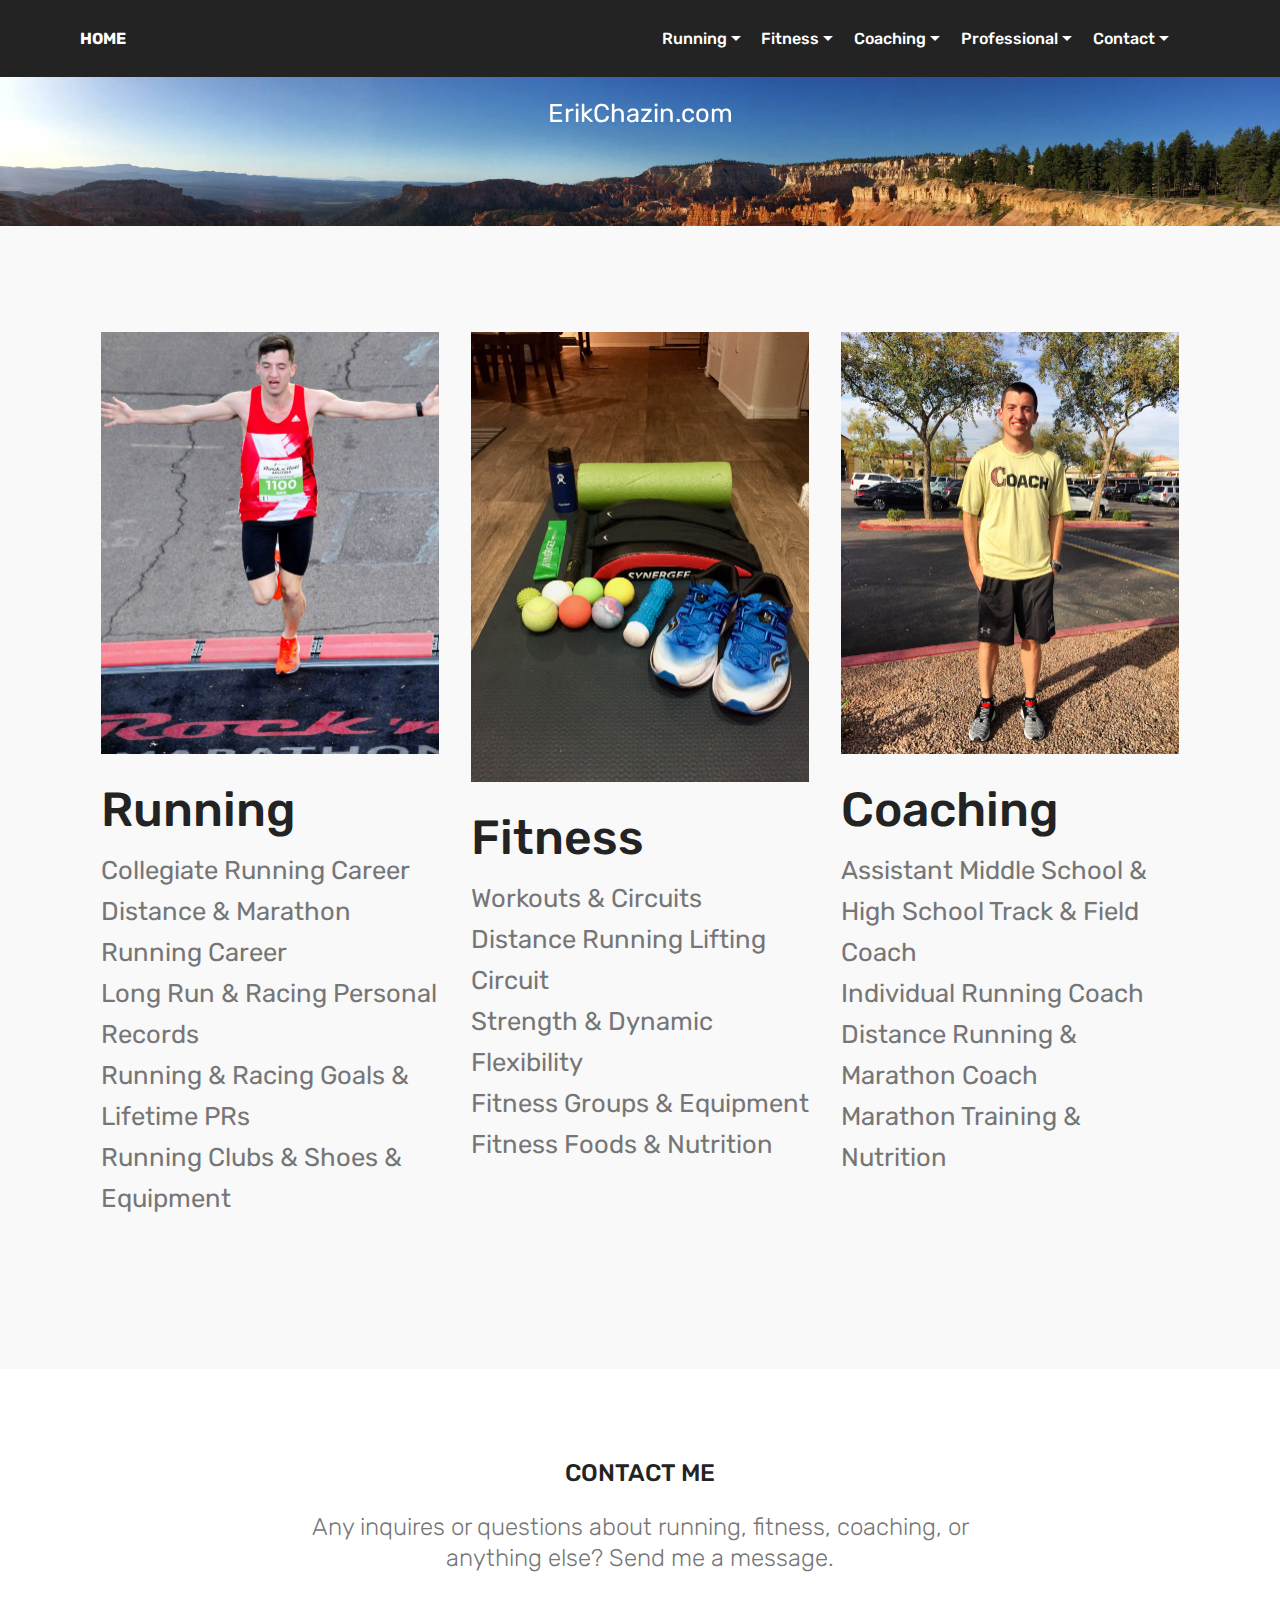
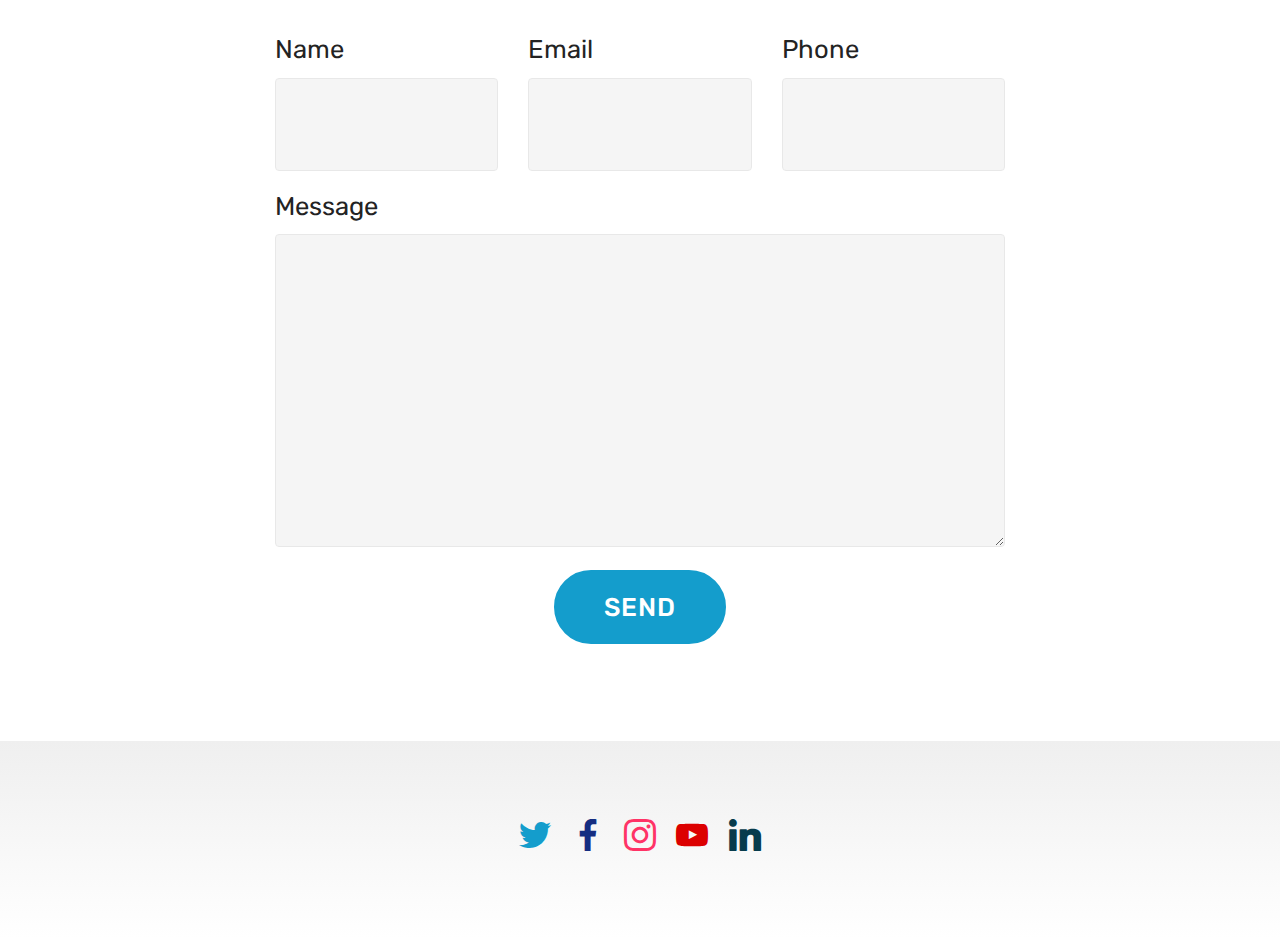
==== commit d3006c07: "create github pages" ====
--- a/index.html
+++ b/index.html
@@ -46,13 +46,13 @@
         <div class="collapse navbar-collapse" id="navbarSupportedContent">
             <ul class="navbar-nav nav-dropdown nav-right" data-app-modern-menu="true"><li class="nav-item dropdown"><a class="nav-link link dropdown-toggle text-white display-4" href="page1.html#tabs2-1i" aria-expanded="false" data-toggle="dropdown-submenu">
                         
-                        Running</a><div class="dropdown-menu"><a class="dropdown-item text-white display-4" href="#top" aria-expanded="false">Running Reviews</a><a class="dropdown-item text-white display-4" href="page1.html#content11-1e" aria-expanded="false">Races &amp; Long Runs</a><a class="dropdown-item text-white display-4" href="page1.html" aria-expanded="false">Marathon Training</a><a class="dropdown-item text-white display-4" href="page1.html" aria-expanded="false">Personal Records</a></div></li><li class="nav-item dropdown">
-                    <a class="nav-link link dropdown-toggle text-white display-4" href="page2.html#content11-v" data-toggle="dropdown-submenu" aria-expanded="false">
+                        Running</a><div class="dropdown-menu"><a class="dropdown-item text-white display-4" href="#top" aria-expanded="false">Running Reviews</a><a class="dropdown-item text-white display-4" href="page1.html#content11-1e" aria-expanded="false">Races &amp; Long Runs</a><a class="dropdown-item text-white display-4" href="page1.html" aria-expanded="false">Marathon Training</a><a class="dropdown-item text-white display-4" href="page1.html" aria-expanded="false">Personal Records</a></div></li><li class="nav-item dropdown open">
+                    <a class="nav-link link dropdown-toggle text-white display-4" href="page2.html#content11-v" data-toggle="dropdown-submenu" aria-expanded="true">
                         
                         Fitness</a><div class="dropdown-menu"><a class="dropdown-item text-white display-4" href="page2.html#content11-v" aria-expanded="false">Workouts &amp; Circuits</a><a class="dropdown-item text-white display-4" href="page2.html#content11-v">Distance Lifting Circuit</a><a class="dropdown-item text-white display-4" href="page2.html#content11-v" aria-expanded="false">Dynamic Flexibility</a><a class="dropdown-item text-white display-4" href="page2.html#content3-y" aria-expanded="false">Foods &amp; Equipment</a></div>
                 </li><li class="nav-item dropdown"><a class="nav-link link dropdown-toggle text-white display-4" href="page3.html#info1-r" aria-expanded="false" data-toggle="dropdown-submenu">
                         
-                        Coaching</a><div class="dropdown-menu"><a class="dropdown-item text-white display-4" href="page3.html#features9-t" aria-expanded="false">Team Coaching</a><a class="dropdown-item text-white display-4" href="page3.html#features9-t" aria-expanded="false">Individual Runners</a></div></li><li class="nav-item dropdown"><a class="nav-link link text-white dropdown-toggle display-4" href="#top" aria-expanded="false" data-toggle="dropdown-submenu">Professional</a><div class="dropdown-menu"><a class="text-white dropdown-item display-4" href="page5.html#content11-1r" aria-expanded="false">Jobs &amp; Experience</a><a class="text-white dropdown-item display-4" href="https://www.linkedin.com/in/erik-chazin-320a7a109/" aria-expanded="false">LinkedIn</a><a class="text-white dropdown-item display-4" href="page5.html#content11-1o" aria-expanded="false">Resume</a></div></li><li class="nav-item dropdown open"><a class="nav-link link dropdown-toggle text-white display-4" href="page4.html#form1-p" aria-expanded="true" data-toggle="dropdown-submenu">
+                        Coaching</a><div class="dropdown-menu"><a class="dropdown-item text-white display-4" href="page3.html#features9-t" aria-expanded="false">Team Coaching</a><a class="dropdown-item text-white display-4" href="page3.html#features9-t" aria-expanded="false">Individual Runners</a></div></li><li class="nav-item dropdown"><a class="nav-link link text-white dropdown-toggle display-4" href="#top" aria-expanded="false" data-toggle="dropdown-submenu">Professional</a><div class="dropdown-menu"><a class="text-white dropdown-item display-4" href="page5.html#content11-1r" aria-expanded="false">Jobs &amp; Experience</a><a class="text-white dropdown-item display-4" href="https://www.linkedin.com/in/erik-chazin-320a7a109/" aria-expanded="false">LinkedIn</a><a class="text-white dropdown-item display-4" href="page5.html#content11-1o" aria-expanded="false">Resume</a></div></li><li class="nav-item dropdown"><a class="nav-link link dropdown-toggle text-white display-4" href="page4.html#form1-p" aria-expanded="false" data-toggle="dropdown-submenu">
                         
                         Contact</a><div class="dropdown-menu"><a class="text-white dropdown-item display-4" href="page4.html#form1-p" aria-expanded="false">Contact Me</a><a class="dropdown-item text-white display-4" href="mailto:erikchazin@gmail.com" aria-expanded="false">Email</a><a class="dropdown-item text-white display-4" href="http://www.facebook.com/erikchazin" aria-expanded="false">Facebook</a><a class="dropdown-item text-white display-4" href="http://www.twitter.com/erikchazin" aria-expanded="false">Twitter</a><a class="dropdown-item text-white display-4" href="http://www.instagram.com/erikchazin" aria-expanded="false">Instagram</a></div></li><li class="nav-item"><a class="nav-link link text-white display-4" href="https://mobirise.com" aria-expanded="false"></a></li></ul>
             
@@ -60,7 +60,7 @@
     </nav>
 </section>
 
-<section class="engine"><a href="https://mobirise.me/n">free landing page templates</a></section><section class="mbr-section content5 cid-qTnUk326FD mbr-parallax-background" id="content5-n">
+<section class="engine"><a href="https://mobirise.me/s">bootstrap theme</a></section><section class="mbr-section content5 cid-qTnUk326FD mbr-parallax-background" id="content5-n">
 
     
 
@@ -141,7 +141,7 @@
             <div class="title col-12 col-lg-8">
                 <h2 class="mbr-section-title align-center pb-3 mbr-fonts-style display-5">
                     CONTACT ME</h2>
-                <h3 class="mbr-section-subtitle align-center mbr-light pb-3 mbr-fonts-style display-5">Any inquires or questions about running, fitness, coaching, or anything else? Send me an email or message.</h3>
+                <h3 class="mbr-section-subtitle align-center mbr-light pb-3 mbr-fonts-style display-5">Any inquires or questions about running, fitness, coaching, or anything else? Send me a message.</h3>
             </div>
         </div>
     </div>
@@ -152,7 +152,7 @@
                         Thanks for filling out the form!
                     </div>
             
-                    <form class="mbr-form" action="https://mobirise.com/" method="post" data-form-title="Mobirise Form"><input type="hidden" name="email" data-form-email="true" value="B6cIHM/7x6cKzgyQO3B0i8NhkWzWy3mLbnx4VhN7Wez/lB5ko1Ym4h4rML8hGjLEkgTOkhbmMb5YjhfVVg9dUB6ZOR4KKMoD+lLqnLtPu1COqB9LZfwZiBRYg+gZaiFF" data-form-field="Email">
+                    <form class="mbr-form" action="https://mobirise.com/" method="post" data-form-title="Mobirise Form"><input type="hidden" name="email" data-form-email="true" value="Ca7rjAN/17Wg4uiQEGIsHhx+St0yJGKj4ckj17cab540zcPl2EcctkPIzvnYsc91S02AmH2oTBa3JKWvOlFHEk6QsBhl6enB4P/JuNFZ5Qcj3e5TUsxXt46NYg58LY2/" data-form-field="Email">
                         <div class="row row-sm-offset">
                             <div class="col-md-4 multi-horizontal" data-for="name">
                                 <div class="form-group">
@@ -178,7 +178,7 @@
                             <textarea type="text" class="form-control" name="message" rows="7" data-form-field="Message" id="message-form1-g"></textarea>
                         </div>
             
-                        <span class="input-group-btn"><button href="" type="submit" class="btn btn-primary btn-form display-7">SEND FORM</button></span>
+                        <span class="input-group-btn"><button href="" type="submit" class="btn btn-primary btn-form display-7">SEND</button></span>
                     </form>
             </div>
         </div>
--- a/assets/mobirise/css/mbr-additional.css
+++ b/assets/mobirise/css/mbr-additional.css
@@ -2472,6 +2472,50 @@
 .cid-qTo3AOZCZA .social-list a:focus {
   text-decoration: none;
 }
+.cid-qTNvzJF5Bs {
+  padding-top: 90px;
+  padding-bottom: 90px;
+  background-image: url("../../../assets/images/img-3108-2000x1500.jpg");
+}
+.cid-qTNvzJF5Bs h4 {
+  font-weight: 500;
+  color: #ffffff;
+}
+.cid-qTNvzJF5Bs p {
+  color: #ffffff;
+}
+.cid-qTNvzJF5Bs .card {
+  margin-bottom: 2rem;
+}
+.cid-qTNvzJF5Bs .card-img {
+  border-radius: 0;
+  padding: 2rem 2rem 0 2rem;
+  background-color: #149dcc;
+}
+.cid-qTNvzJF5Bs .card-img span {
+  font-size: 100px;
+  color: #ffffff;
+}
+.cid-qTNvzJF5Bs .card-box {
+  padding-bottom: 2rem;
+  background-color: #149dcc;
+  background: linear-gradient(#149dcc, transparent);
+}
+.cid-qTNvzJF5Bs .card-box .card-title {
+  margin: 0;
+  padding: 2rem 2rem 0 2rem;
+}
+.cid-qTNvzJF5Bs .card-box .mbr-text {
+  margin-bottom: 0;
+  padding: 2rem 2rem 0 2rem;
+}
+.cid-qTNvzJF5Bs .card-box .mbr-section-btn {
+  padding-top: 1rem;
+}
+.cid-qTNvzJF5Bs .card-box .mbr-section-btn a {
+  margin-top: 1rem;
+  margin-bottom: 0;
+}
 .cid-qTnBKeLNRb .navbar {
   padding: .5rem 0;
   background: #232323;
@@ -2905,6 +2949,10 @@
 .cid-qTo2WBoSTm .mbr-text {
   color: #767676;
 }
+.cid-qTo2WBoSTm .mbr-text P {
+  text-align: left;
+  color: #152d81;
+}
 .cid-qTo3eFZxmI {
   padding-top: 75px;
   padding-bottom: 75px;
